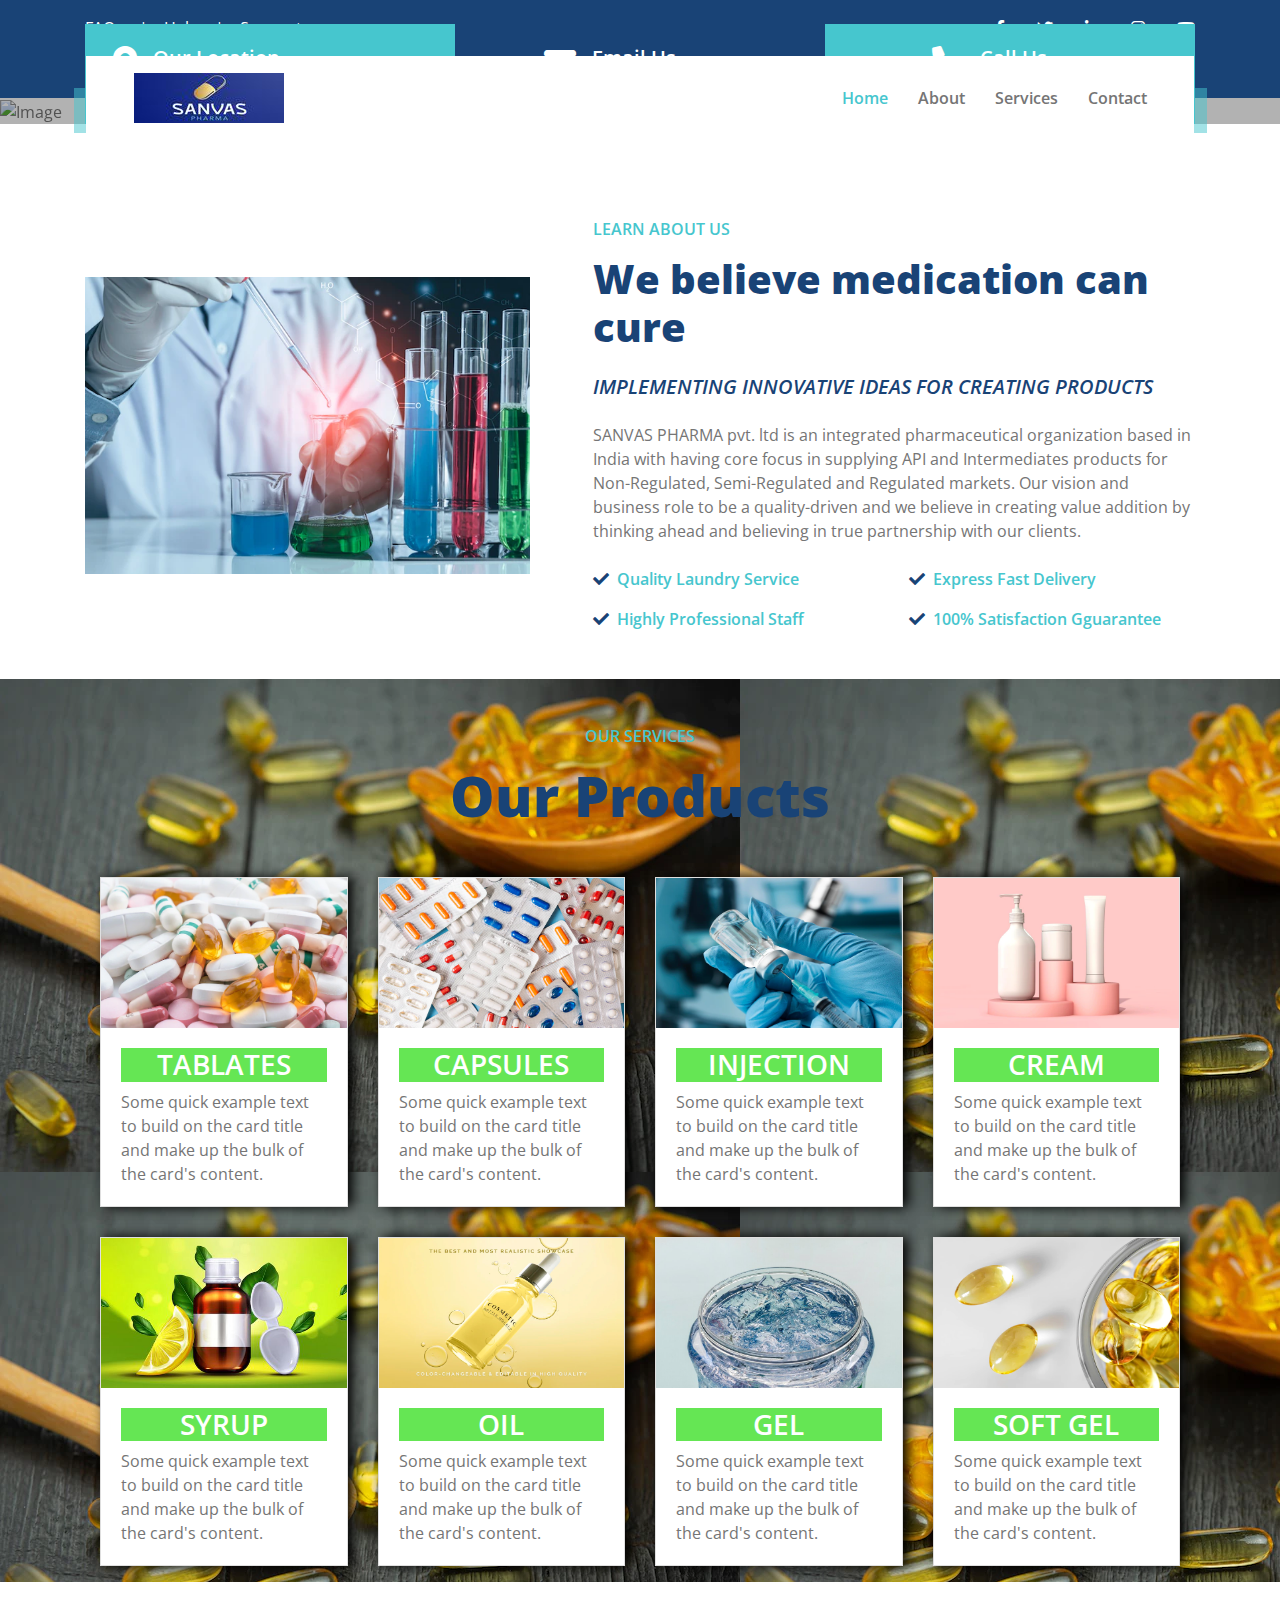
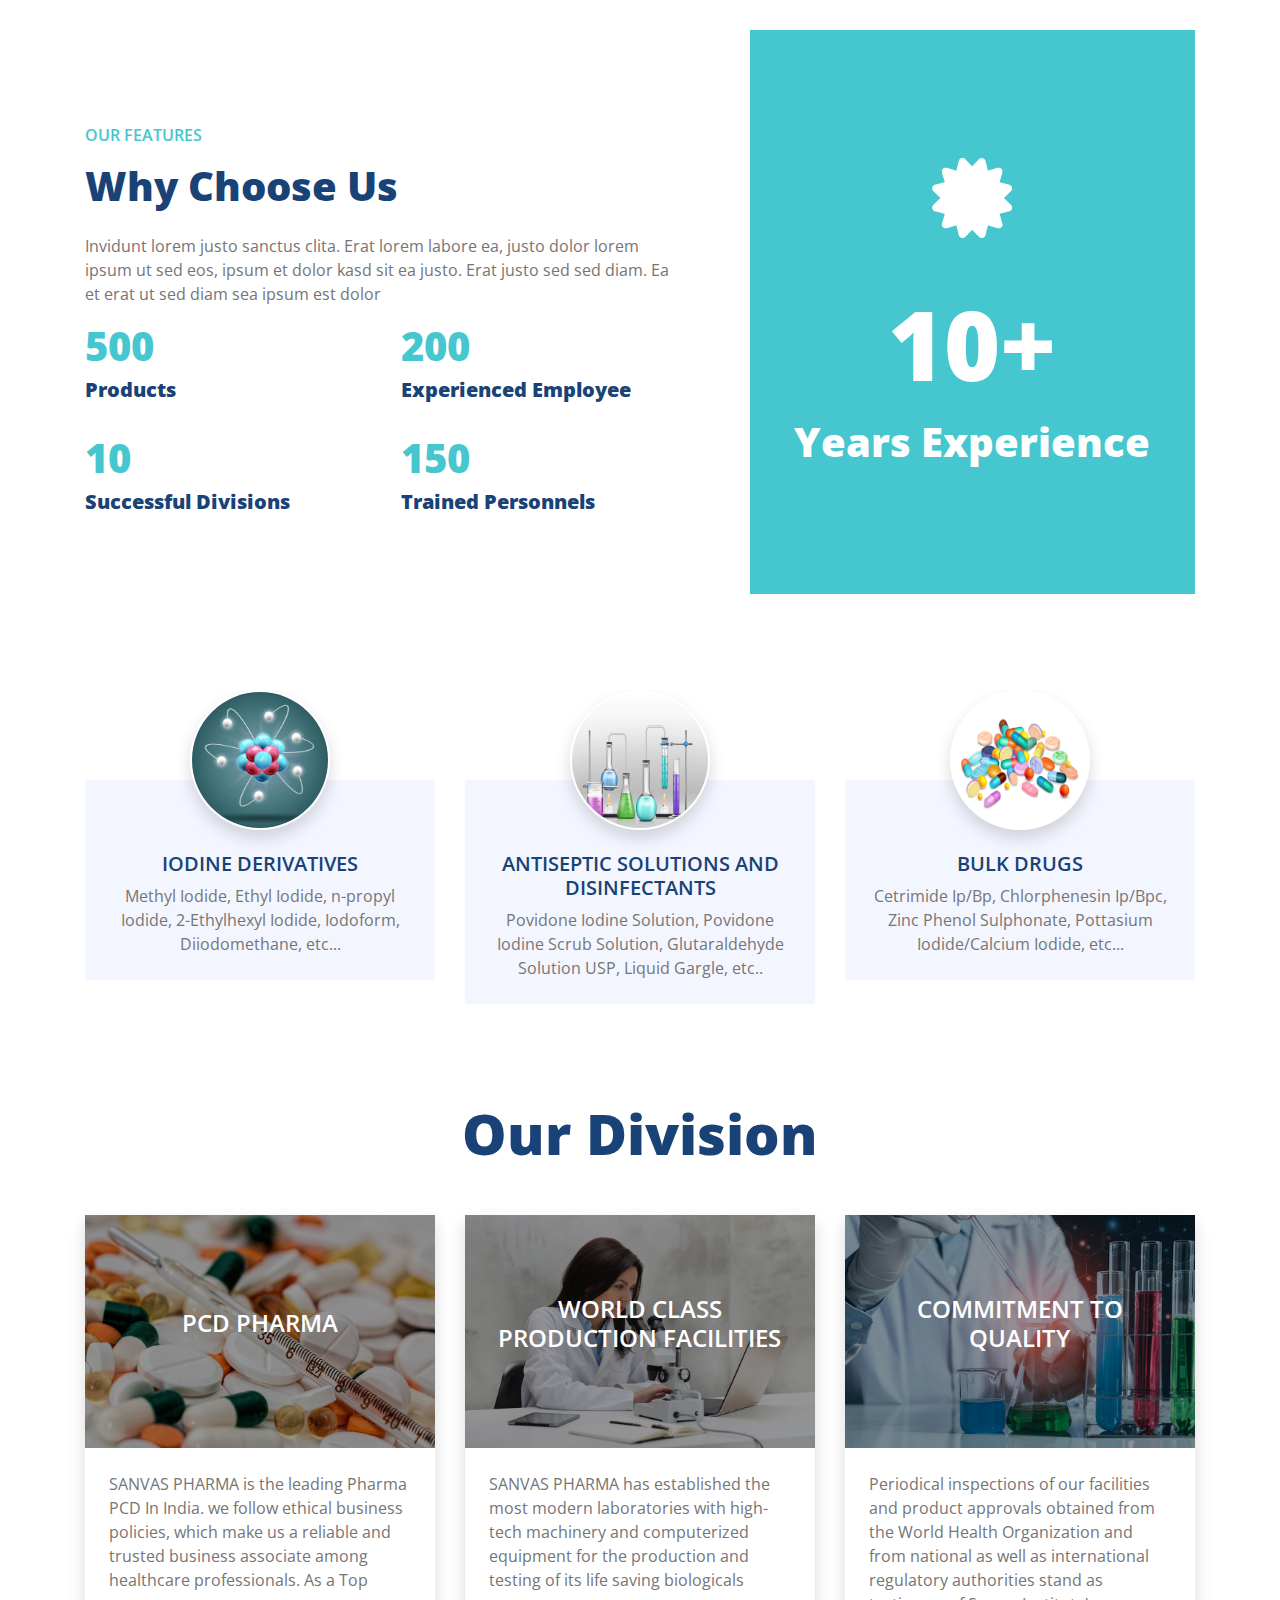
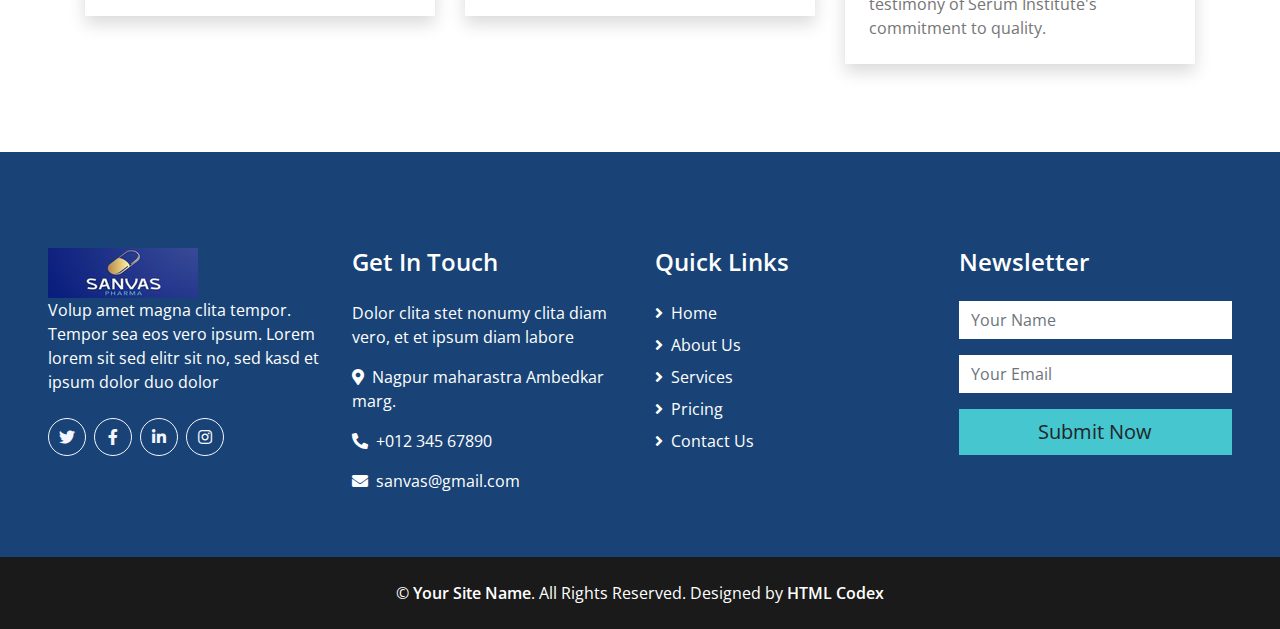
==== index.html @ 067e947b "indian pharma" ====
<!DOCTYPE html>
<html lang="en">

<head>
    <meta charset="utf-8">
    <title>SANVAS-PHARMA - Proud to serve you</title>
    <meta content="width=device-width, initial-scale=1.0" name="viewport">
    <meta content="Free HTML Templates" name="keywords">
    <meta content="Free HTML Templates" name="description">

    <!-- Favicon -->
    <link href="img/favicon.ico" rel="icon">

    <!-- Google Web Fonts -->
    <link rel="preconnect" href="https://fonts.gstatic.com">
    <link href="https://fonts.googleapis.com/css2?family=Open+Sans:wght@400;600;800&display=swap" rel="stylesheet"> 

    <!-- Font Awesome -->
    <link href="https://cdnjs.cloudflare.com/ajax/libs/font-awesome/5.15.0/css/all.min.css" rel="stylesheet">

    <!-- Libraries Stylesheet -->
    <link href="lib/owlcarousel/assets/owl.carousel.min.css" rel="stylesheet">

    <!-- Customized Bootstrap Stylesheet -->
    <link href="css/style.css" rel="stylesheet">
</head>

<body>
    <!-- Topbar Start -->
    <div class="container-fluid bg-primary py-3">
        <div class="container">
            <div class="row">
                <div class="col-md-6 text-center text-lg-left mb-2 mb-lg-0">
                    <div class="d-inline-flex align-items-center">
                        <a class="text-white pr-3" href="">FAQs</a>
                        <span class="text-white">|</span>
                        <a class="text-white px-3" href="">Help</a>
                        <span class="text-white">|</span>
                        <a class="text-white pl-3" href="">Support</a>
                    </div>
                </div>
                <div class="col-md-6 text-center text-lg-right">
                    <div class="d-inline-flex align-items-center">
                        <a class="text-white px-3" href="">
                            <i class="fab fa-facebook-f"></i>
                        </a>
                        <a class="text-white px-3" href="">
                            <i class="fab fa-twitter"></i>
                        </a>
                        <a class="text-white px-3" href="">
                            <i class="fab fa-linkedin-in"></i>
                        </a>
                        <a class="text-white px-3" href="">
                            <i class="fab fa-instagram"></i>
                        </a>
                        <a class="text-white pl-3" href="">
                            <i class="fab fa-youtube"></i>
                        </a>
                    </div>
                </div>
            </div>
        </div>
    </div>
    <!-- Topbar End -->


    <!-- Navbar Start -->
    <div class="container-fluid position-relative nav-bar p-0">
        <div class="container-lg position-relative p-0 px-lg-3" style="z-index: 9;">
            <nav class="navbar navbar-expand-lg bg-white navbar-light py-3 py-lg-0 pl-3 pl-lg-5">
                <a href="" class="navbar-brand">
                    <img  src="img/farma/WhatsApp Image 2022-05-14 at 12.23.12 PM.png" alt="Image">
                </a>
                <button type="button" class="navbar-toggler" data-toggle="collapse" data-target="#navbarCollapse">
                    <span class="navbar-toggler-icon"></span>
                </button>
                <div class="collapse navbar-collapse justify-content-between px-3" id="navbarCollapse">
                    <div class="navbar-nav ml-auto py-0">
                        <a href="index.html" class="nav-item nav-link active">Home</a>
                        <a href="about.html" class="nav-item nav-link">About</a>
                        <a href="service.html" class="nav-item nav-link">Services</a>
                        <!--<a href="pricing.html" class="nav-item nav-link">Pricing</a> --->
                       <!--- <div class="nav-item dropdown">
                            <a href="#" class="nav-link dropdown-toggle" data-toggle="dropdown">Pages</a>
                            <div class="dropdown-menu border-0 rounded-0 m-0">
                                <a href="blog.html" class="dropdown-item">Blog Grid</a>
                                <a href="single.html" class="dropdown-item">Blog Detail</a>
                            </div>
                        </div>-->
                        <a href="contact.html" class="nav-item nav-link">Contact</a>
                    </div>
                </div>
            </nav>
        </div>
    </div>
    <!-- Navbar End -->


    <!-- Carousel Start -->
    <div class="container-fluid p-0">
        <div id="header-carousel" class="carousel slide" data-ride="carousel">
            <div class="carousel-inner">
                <div class="carousel-item active">
                    <img class="w-100" src="img/farma/examining-sample-with-microscope.jpg" alt="Image">
                    <div class="carousel-caption d-flex flex-column align-items-center justify-content-center">
                        <div class="p-3" style="max-width: 900px;">
                            <h7 class="text-white text-uppercase mb-md-3">WEllCOME TO SANVAS PHARMA</h7>
                            <h5 class="display-3 text-white mb-md-4">WEllCOME TO SANVAS PHARMA</h5>
                            <a href="" class="btn btn-primary py-md-3 px-md-5 mt-2">Learn More</a>
                        </div>
                    </div>
                </div>
                <div class="carousel-item">
                    <img class="w-100" src="img/farma/microbiologist-doctor-taking-blood-sample-tube-from-rack-with-machines-analysis-lab-background.jpg" alt="Image">
                    <div class="carousel-caption d-flex flex-column align-items-center justify-content-center">
                        <div class="p-3" style="max-width: 900px;">
                            <h7 class="text-white text-uppercase mb-md-3">Your health matters</h7>
                            <h5 class="display-3 text-white mb-md-4">Highly Professional Staff.</h5>
                            <a href="" class="btn btn-primary py-md-3 px-md-5 mt-2">Learn More</a>
                        </div>
                    </div>
                </div>
                <div class="carousel-item">
                    <img class="w-100" src="img/farma/minimal-medicinal-pills-composition_23-2148892393.webp" alt="Image">
                    <div class="carousel-caption d-flex flex-column align-items-center justify-content-center">
                        <div class="p-3" style="max-width: 900px;">
                            <h4 class="text-white text-uppercase mb-md-3">More than just meds</h4>
                            <h3 class="display-3 text-white mb-md-4">A Moments of Caring Health</h3>
                            <a href="" class="btn btn-primary py-md-3 px-md-5 mt-2">Learn More</a>
                        </div>
                    </div>
                </div>
            </div>
            <a class="carousel-control-prev" href="#header-carousel" data-slide="prev">
                <div class="btn btn-secondary" style="width: 45px; height: 45px;">
                    <span class="carousel-control-prev-icon mb-n2"></span>
                </div>
            </a>
            <a class="carousel-control-next" href="#header-carousel" data-slide="next">
                <div class="btn btn-secondary" style="width: 45px; height: 45px;">
                    <span class="carousel-control-next-icon mb-n2"></span>
                </div>
            </a>
        </div>
    </div>
    <!-- Carousel End -->


    <!-- Contact Info Start -->
    <div class="container-fluid contact-info mt-5 mb-4">
        <div class="container" style="padding: 0 30px;">
            <div class="row">
                <div class="col-md-4 d-flex align-items-center justify-content-center bg-secondary mb-4 mb-lg-0" style="height: 100px;">
                    <div class="d-inline-flex">
                        <i class="fa fa-2x fa-map-marker-alt text-white m-0 mr-3"></i>
                        <div class="d-flex flex-column">
                            <h5 class="text-white font-weight-medium">Our Location</h5>
                            <p class="m-0 text-white">Nagpur Maharastra ambedkar marg</p>
                        </div>
                    </div>
                </div>
                <div class="col-md-4 d-flex align-items-center justify-content-center bg-primary mb-4 mb-lg-0" style="height: 100px;">
                    <div class="d-inline-flex text-left">
                        <i class="fa fa-2x fa-envelope text-white m-0 mr-3"></i>
                        <div class="d-flex flex-column">
                            <h5 class="text-white font-weight-medium">Email Us</h5>
                            <p class="m-0 text-white">sanvas@gmail.com</p>
                        </div>
                    </div>
                </div>
                <div class="col-md-4 d-flex align-items-center justify-content-center bg-secondary mb-4 mb-lg-0" style="height: 100px;">
                    <div class="d-inline-flex text-left">
                        <i class="fa fa-2x fa-phone-alt text-white m-0 mr-3"></i>
                        <div class="d-flex flex-column">
                            <h5 class="text-white font-weight-medium">Call Us</h5>
                            <p class="m-0 text-white">+012 345 6789</p>
                        </div>
                    </div>
                </div>
            </div>
        </div>
    </div>
    <!-- Contact Info End -->


    <!-- About Start -->
    <div class="container-fluid py-5">
        <div class="container pt-0 pt-lg-4">
            <div class="row align-items-center">
                <div class="col-lg-5">
                    <img class="img-fluid" src="img/farma/researcher-with-glass-laboratory-chemical-test-tubes-with-liquid-analytical-medical-pharmaceutical-scientific-research-concept_43284-1995.webp" alt="">
                </div>
                <div class="col-lg-7 mt-5 mt-lg-0 pl-lg-5">
                    <h6 class="text-secondary text-uppercase font-weight-medium mb-3">Learn About Us</h6>
                    <h1 class="mb-4">We believe medication can cure</h1>
                    <h5 class="font-weight-medium font-italic mb-4">IMPLEMENTING INNOVATIVE IDEAS
                        FOR CREATING PRODUCTS</h5>
                    <p class="mb-2">SANVAS PHARMA pvt. ltd is an integrated pharmaceutical organization based in India with having core focus in supplying API and Intermediates products for Non-Regulated, Semi-Regulated and Regulated markets. Our vision and business role to be a quality-driven and we believe in creating value addition by thinking ahead and believing in true partnership with our clients.</p>
                    <div class="row">
                        <div class="col-sm-6 pt-3">
                            <div class="d-flex align-items-center">
                                <i class="fa fa-check text-primary mr-2"></i>
                                <p class="text-secondary font-weight-medium m-0">Quality Laundry Service</p>
                            </div>
                        </div>
                        <div class="col-sm-6 pt-3">
                            <div class="d-flex align-items-center">
                                <i class="fa fa-check text-primary mr-2"></i>
                                <p class="text-secondary font-weight-medium m-0">Express Fast Delivery</p>
                            </div>
                        </div>
                        <div class="col-sm-6 pt-3">
                            <div class="d-flex align-items-center">
                                <i class="fa fa-check text-primary mr-2"></i>
                                <p class="text-secondary font-weight-medium m-0">Highly Professional Staff</p>
                            </div>
                        </div>
                        <div class="col-sm-6 pt-3">
                            <div class="d-flex align-items-center">
                                <i class="fa fa-check text-primary mr-2"></i>
                                <p class="text-secondary font-weight-medium m-0">100% Satisfaction Gguarantee</p>
                            </div>
                        </div>
                    </div>
                </div>
            </div>
        </div>
    </div>
    <!-- About End -->


    <!-- Services Start -->
    <div class="container-fluid pt-5 pb-3" style="background-image:url(img/farma/healthy-fresh-garlic-garlic-capsules_1150-48117.webp) ;">
        <div class="container">
            <h6 class="text-secondary text-uppercase text-center font-weight-medium mb-3">Our Services</h6>
            <h1 class="display-4 text-center mb-5">Our Products</h1>

            <div class="container">
                <div class="row">
                    <div class="col-lg-3 col-md-6 col-12">
                        <div class="mystyle">
                            <div class="card">
                                <img src="img/farma/packings-pills-capsules-medicines_1339-2251.png" class="card-img-top" alt="...">
                                <div class="card-body">
                                    <h3 style="text-align:center; color:white; background-color: rgb(101, 230, 84); width: 100%;">TABLATES</h3>
                                  <p class="card-text">Some quick example text to build on the card title and make up the bulk of the card's content.</p>
                                </div>
                              </div>
                        </div>
                    </div>
                    <div class="col-lg-3 col-md-6 col-12">
                        <div class="mystyle">
                            <div class="card">
                                <img src="img/farma/pills-package_23-2147983066 (1).png" class="card-img-top" alt="...">
                                <div class="card-body">
                                    <h3 style="text-align:center; color:white; background-color: rgb(101, 230, 84); width: 100%;">CAPSULES</h3>
                                  <p class="card-text">Some quick example text to build on the card title and make up the bulk of the card's content.</p>
                                </div>
                              </div>
                        </div>
                    </div>
                    <div class="col-lg-3 col-md-6 col-12">
                        <div class="mystyle">
                            <div class="card">
                                <img src="img/farma/covid-still-life-with-vaccine_23-2149079585.png" class="card-img-top" alt="...">
                                <div class="card-body">
                                    <h3 style="text-align:center; color:white; background-color: rgb(101, 230, 84); width: 100%;">INJECTION</h3>
                                  <p class="card-text">Some quick example text to build on the card title and make up the bulk of the card's content.</p>
                                </div>
                              </div>
                        </div>
                    </div>
                    <div class="col-lg-3 col-md-6 col-12">
                        <div class="mystyle">
                            <div class="card">
                                <img src="img/farma/blank-white-cosmetic-skincare-makeup-containers-3d-render_601748-37030.png" class="card-img-top" alt="...">
                                <div class="card-body">
                                    <h3 style="text-align:center; color:white; background-color: rgb(101, 230, 84); width: 100%;">CREAM</h3>
                                  <p class="card-text">Some quick example text to build on the card title and make up the bulk of the card's content.</p>
                                </div>
                              </div>
                        </div>
                    </div>
                </div>
            </div>


            <!------second container------------------------->
            

            <div class="container" style="margin-top:30px ;">
                <div class="row">
                    <div class="col-lg-3 col-md-6 col-12">
                        <div class="mystyle">
                            <div class="card">
                                <img src="img/farma/cough-syrup-with-lemon-flavour-banner_33099-2321.png" class="card-img-top" alt="...">
                                <div class="card-body">
                                    <h3 style="text-align:center; color:white; background-color: rgb(101, 230, 84); width: 100%;">SYRUP</h3>
                                  <p class="card-text">Some quick example text to build on the card title and make up the bulk of the card's content.</p>
                                </div>
                              </div>
                        </div>
                    </div>
                    <div class="col-lg-3 col-md-6 col-12">
                        <div class="mystyle">
                            <div class="card">
                                <img src="img/farma/cosmetic-bottle-mockup-psd-ready-use_53876-141392.png" class="card-img-top" alt="...">
                                <div class="card-body">
                                    <h3 style="text-align:center; color:white; background-color: rgb(101, 230, 84); width: 100%;">OIL</h3>
                                  <p class="card-text">Some quick example text to build on the card title and make up the bulk of the card's content.</p>
                                </div>
                              </div>
                        </div>
                    </div>
                    <div class="col-lg-3 col-md-6 col-12">
                        <div class="mystyle">
                            <div class="card">
                                <img src="img/farma/close-up-hygienic-hydroalcoholic-gel_23-2148858979.jpg" class="card-img-top" alt="...">
                                <div class="card-body">
                                    <h3 style="text-align:center; color:white; background-color: rgb(101, 230, 84); width: 100%;">GEL</h3>
                                  <p class="card-text">Some quick example text to build on the card title and make up the bulk of the card's content.</p>
                                </div>
                              </div>
                        </div>
                    </div>
                    <div class="col-lg-3 col-md-6 col-12">
                        <div class="mystyle">
                            <div class="card">
                                <img src="img/farma/fish-oil-capsules-glass-bowl_166373-693.png" class="card-img-top" alt="...">
                                <div class="card-body">
                                    <h3 style="text-align:center; color:white; background-color: rgb(101, 230, 84); width: 100%;">SOFT GEL</h3>

                                  <p class="card-text">Some quick example text to build on the card title and make up the bulk of the card's content.</p>
                                </div>
                              </div>
                        </div>
                    </div>
                </div>
            </div>

            <!--------second container end--------------------------------------->

            <!-------------------------------------<div class="row">
                <div class="col-lg-3 col-md-6 pb-1">
                    <div class="d-flex flex-column align-items-center justify-content-center text-center bg-light mb-4 px-4" style="height: 300px;">
                        <div class="d-inline-flex align-items-center justify-content-center bg-white shadow rounded-circle mb-4" style="width: 100px; height: 100px;">
                            <i class="fas fa-3x fa-soap text-secondary"></i>
                        </div>
                        <h4 class="font-weight-bold m-0">Wash & Laundry</h4>
                    </div>
                </div>
                <div class="col-lg-3 col-md-6 pb-1">
                    <div class="d-flex flex-column align-items-center justify-content-center text-center bg-light mb-4 px-4" style="height: 300px;">
                        <div class="d-inline-flex align-items-center justify-content-center bg-white shadow rounded-circle mb-4" style="width: 100px; height: 100px;">
                            <i class="fas fa-3x fa-soap text-secondary"></i>
                        </div>
                        <h4 class="font-weight-bold m-0">Wash & Laundry</h4>
                    </div>
                </div>
                <div class="col-lg-3 col-md-6 pb-1">
                    <div class="d-flex flex-column align-items-center justify-content-center text-center bg-light mb-4 px-4" style="height: 300px;">
                        <div class="d-inline-flex align-items-center justify-content-center bg-white shadow rounded-circle mb-4" style="width: 100px; height: 100px;">
                            <i class="fa fa-3x fa-burn text-secondary"></i>
                        </div>
                        <h4 class="font-weight-bold m-0">Curtain Laundry</h4>
                    </div>
                </div>
                <div class="col-lg-3 col-md-6 pb-1">
                    <div class="d-flex flex-column align-items-center justify-content-center text-center bg-light mb-4 px-4" style="height: 300px;">
                        <div class="d-inline-flex align-items-center justify-content-center bg-white shadow rounded-circle mb-4" style="width: 100px; height: 100px;">
                            <i class="fa fa-3x fa-tshirt text-secondary"></i>
                        </div>
                        <h4 class="font-weight-bold m-0">Suits Cleaning</h4>
                    </div>
                </div>
            </div>---------------------------------------------------------------------------->
        </div>
    </div>
    <!-- Services End -->


    <!-- Features Start -->
    <div class="container-fluid py-5">
        <div class="container">
            <div class="row">
                <div class="col-lg-7 m-0 my-lg-5 pt-0 pt-lg-5 pr-lg-5">
                    <h6 class="text-secondary text-uppercase font-weight-medium mb-3">Our Features</h6>
                    <h1 class="mb-4">Why Choose Us</h1>
                    <p>Invidunt lorem justo sanctus clita. Erat lorem labore ea, justo dolor lorem ipsum ut sed eos, ipsum et dolor kasd sit ea justo. Erat justo sed sed diam. Ea et erat ut sed diam sea ipsum est dolor</p>
                    <div class="row">
                        <div class="col-sm-6 mb-4">
                            <h1 class="text-secondary" data-toggle="counter-up">500</h1>
                            <h5 class="font-weight-bold">Products</h5>
                        </div>
                        <div class="col-sm-6 mb-4">
                            <h1 class="text-secondary" data-toggle="counter-up">200</h1>
                            <h5 class="font-weight-bold">Experienced Employee</h5>
                        </div>
                        <div class="col-sm-6 mb-4">
                            <h1 class="text-secondary" data-toggle="counter-up">10</h1>
                            <h5 class="font-weight-bold">Successful Divisions</h5>
                        </div>
                        <div class="col-sm-6 mb-4">
                            <h1 class="text-secondary" data-toggle="counter-up">150</h1>
                            <h5 class="font-weight-bold">Trained Personnels</h5>
                        </div>
                    </div>
                </div>
                <div class="col-lg-5">
                    <div class="d-flex flex-column align-items-center justify-content-center bg-secondary h-100 py-5 px-3">
                        <i class="fa fa-5x fa-certificate text-white mb-5"></i>
                        <h1 class="display-1 text-white mb-3">10+</h1>
                        <h1 class="text-white m-0">Years Experience</h1>
                    </div>
                </div>
            </div>
        </div>
    </div>
    <!-- Features End -->


    <!-- Working Process Start --
    <div class="container-fluid pt-5">
        <div class="container">
            <h6 class="text-secondary text-uppercase text-center font-weight-medium mb-3">Working Process</h6>
            <h1 class="display-4 text-center mb-5">How We Work</h1>
            <div class="row">
                <div class="col-lg-3 col-md-6">
                    <div class="d-flex flex-column align-items-center justify-content-center text-center mb-5">
                        <div class="d-inline-flex align-items-center justify-content-center bg-white border border-light shadow rounded-circle mb-4" style="width: 150px; height: 150px; border-width: 15px !important;">
                            <h2 class="display-2 text-secondary m-0">1</h2>
                        </div>
                        <h3 class="font-weight-bold m-0 mt-2">Order Place</h3>
                    </div>
                </div>
                <div class="col-lg-3 col-md-6">
                    <div class="d-flex flex-column align-items-center justify-content-center text-center mb-5">
                        <div class="d-inline-flex align-items-center justify-content-center bg-white border border-light shadow rounded-circle mb-4" style="width: 150px; height: 150px; border-width: 15px !important;">
                            <h2 class="display-2 text-secondary m-0">2</h2>
                        </div>
                        <h3 class="font-weight-bold m-0 mt-2">Free Pick Up</h3>
                    </div>
                </div>
                <div class="col-lg-3 col-md-6">
                    <div class="d-flex flex-column align-items-center justify-content-center text-center mb-5">
                        <div class="d-inline-flex align-items-center justify-content-center bg-white border border-light shadow rounded-circle mb-4" style="width: 150px; height: 150px; border-width: 15px !important;">
                            <h2 class="display-2 text-secondary m-0">3</h2>
                        </div>
                        <h3 class="font-weight-bold m-0 mt-2">Dry Cleaning</h3>
                    </div>
                </div>
                <div class="col-lg-3 col-md-6">
                    <div class="d-flex flex-column align-items-center justify-content-center text-center mb-5">
                        <div class="d-inline-flex align-items-center justify-content-center bg-white border border-light shadow rounded-circle mb-4" style="width: 150px; height: 150px; border-width: 15px !important;">
                            <h2 class="display-2 text-secondary m-0">4</h2>
                        </div>
                        <h3 class="font-weight-bold m-0 mt-2">Free Delivery</h3>
                    </div>
                </div>
            </div>
        </div>
    </div>---->
    <!-- Working Process End -->


    <!-- Pricing Plan Start --
    <div class="container-fluid pt-5 pb-3">
        <div class="container">
            <h6 class="text-secondary text-uppercase text-center font-weight-medium mb-3">Our Pricing Plan</h6>
            <h1 class="display-4 text-center mb-5">The Best Price</h1>
            <div class="row">
                <div class="col-lg-4 mb-4">
                    <div class="bg-light text-center mb-2 pt-4">
                        <div class="d-inline-flex flex-column align-items-center justify-content-center bg-secondary rounded-circle shadow mt-2 mb-4" style="width: 200px; height: 200px; border: 15px solid #ffffff;">
                            <h3 class="text-white">Basic</h3>
                            <h1 class="display-4 text-white mb-0">
                                <small class="align-top" style="font-size: 22px; line-height: 45px;">$</small>49<small class="align-bottom" style="font-size: 16px; line-height: 40px;">/ Mo</small>
                            </h1>
                        </div>
                        <div class="d-flex flex-column align-items-center py-3">
                            <p>HTML5 & CSS3</p>
                            <p>Bootstrap 4</p>
                            <p>Responsive Layout</p>
                            <p>Compatible With All Browsers</p>
                        </div>
                        <a href="" class="btn btn-secondary py-2 px-4">Signup Now</a>
                    </div>
                </div>
                <div class="col-lg-4 mb-4">
                    <div class="bg-light text-center mb-2 pt-4">
                        <div class="d-inline-flex flex-column align-items-center justify-content-center bg-primary rounded-circle shadow mt-2 mb-4" style="width: 200px; height: 200px; border: 15px solid #ffffff;">
                            <h3 class="text-white">Standard</h3>
                            <h1 class="display-4 text-white mb-0">
                                <small class="align-top" style="font-size: 22px; line-height: 45px;">$</small>99<small class="align-bottom" style="font-size: 16px; line-height: 40px;">/ Mo</small>
                            </h1>
                        </div>
                        <div class="d-flex flex-column align-items-center py-3">
                            <p>HTML5 & CSS3</p>
                            <p>Bootstrap 4</p>
                            <p>Responsive Layout</p>
                            <p>Compatible With All Browsers</p>
                        </div>
                        <a href="" class="btn btn-primary py-2 px-4">Signup Now</a>
                    </div>
                </div>
                <div class="col-lg-4 mb-4">
                    <div class="bg-light text-center mb-2 pt-4">
                        <div class="d-inline-flex flex-column align-items-center justify-content-center bg-secondary rounded-circle shadow mt-2 mb-4" style="width: 200px; height: 200px; border: 15px solid #ffffff;">
                            <h3 class="text-white">Premium</h3>
                            <h1 class="display-4 text-white mb-0">
                                <small class="align-top" style="font-size: 22px; line-height: 45px;">$</small>149<small class="align-bottom" style="font-size: 16px; line-height: 40px;">/ Mo</small>
                            </h1>
                        </div>
                        <div class="d-flex flex-column align-items-center py-3">
                            <p>HTML5 & CSS3</p>
                            <p>Bootstrap 4</p>
                            <p>Responsive Layout</p>
                            <p>Compatible With All Browsers</p>
                        </div>
                        <a href="" class="btn btn-secondary py-2 px-4">Signup Now</a>
                    </div>
                </div>
            </div>
        </div>
    </div>
    <!-- Pricing Plan End -->


    <!-- Testimonial Start -->
    <div class="container-fluid py-5">
        <div class="container">
           <!-----------<h6 class="text-secondary text-uppercase text-center font-weight-medium mb-3">Testimonial</h6>  --->
            <!--<h1 class="display-4 text-center mb-5">Our Clients Say</h1> --->
            <div class="owl-carousel testimonial-carousel">
            <!----<div class="testimonial-item">
                    <img class="position-relative rounded-circle bg-white shadow mx-auto" src="img/testimonial-1.jpg" style="width: 100px; height: 100px; padding: 12px; margin-bottom: -50px; z-index: 1;" alt="">
                    <div class="bg-light text-center p-4 pt-0">
                        <h5 class="font-weight-medium mt-5">Client Name</h5>
                        <p class="text-muted font-italic">Profession</p>
                        <p class="m-0">Sed ea amet kasd elitr stet, stet rebum et ipsum est duo elitr eirmod clita lorem. Dolor ipsum clita</p>
                    </div>
                </div> ---->
                <div class="testimonial-item">
                   <img class="position-relative rounded-circle bg-white shadow mx-auto" src="img/farma/science-atom-chain-white-blue-red-colors-with-shadow-3d_1284-49827.png"  style="width: 140px; height: 140px; padding: 2px; margin-bottom: -50px; z-index: 1;" alt="">  
                   
                   <div class="bg-light text-center p-4 pt-0">
                        <h5 class="font-weight-medium mt-5">IODINE DERIVATIVES</h5>
                        
                        <p class="m-0">Methyl Iodide, Ethyl Iodide, n-propyl Iodide, 2-Ethylhexyl Iodide, Iodoform, Diiodomethane, etc...</p>
                    </div>
                </div>
                <div class="testimonial-item">
                    <img class="position-relative rounded-circle bg-white shadow mx-auto" src="img/farma/lab-graduated-glassware-filled-with-different-color-reagents-lab-flasks-connected-with-test-tubes_1441-3133.png"  style="width: 140px; height: 140px; padding: 2px; margin-bottom: -50px; z-index: 1;" alt="">  
                    <div class="bg-light text-center p-4 pt-0">
                        <h5 class="font-weight-medium mt-5">ANTISEPTIC SOLUTIONS AND DISINFECTANTS</h5>
                        
                        <p class="m-0">Povidone Iodine Solution, Povidone Iodine Scrub Solution, Glutaraldehyde Solution USP, Liquid Gargle, etc..</p>
                    </div>
                </div>
                <div class="testimonial-item">
                    <img class="position-relative rounded-circle bg-white shadow mx-auto" src="img/farma/pills-medical-realistic-composition_98292-1233.png"  style="width: 140px; height: 140px; padding: 2px; margin-bottom: -50px; z-index: 1;" alt="">  
                    <div class="bg-light text-center p-4 pt-0">
                        <h5 class="font-weight-medium mt-5">BULK DRUGS</h5>
                       
                        <p class="m-0">Cetrimide Ip/Bp, Chlorphenesin Ip/Bpc, Zinc Phenol Sulphonate, Pottasium Iodide/Calcium Iodide, etc...</p>
                    </div>
                </div>
            </div>
        </div>
    </div>
    <!-- Testimonial End -->


    <!-- Blog Start -->
    <div class="container-fluid mt-5 pb-2">
        <div class="container">
            
            <h1 class="display-4 text-center mb-5">Our Division</h1>
            <div class="row">
                <div class="col-lg-4 mb-2">
                    <div class="shadow mb-4">
                        <div class="position-relative">
                            <img class="img-fluid w-100" src="img/farma/thermometer-gd7fd3d476_1920.jpg" alt="">
                            <a href="" class="position-absolute w-100 h-100 d-flex flex-column align-items-center justify-content-center   text-decoration-none p-4" style="top: 0; left: 0; background: rgba(0, 0, 0, .4);">
                                <h4 class="text-center text-white font-weight-medium mb-3">PCD PHARMA</h4>
                             
                            </a>
                        </div>
                        <p class="m-0 p-4"> SANVAS PHARMA is the leading Pharma PCD In India.  we follow ethical business policies, which make us a reliable and trusted business associate among healthcare professionals. As a Top</p>
                    </div>
                </div>
                <div class="col-lg-4 mb-2">
                    <div class="shadow mb-4">
                        <div class="position-relative">
                            <img class="img-fluid w-100" src="img/farma/woman-working-lab-with-microscope_144627-41603.png" alt="">
                            <a href="" class="position-absolute w-100 h-100 d-flex flex-column align-items-center justify-content-center   text-decoration-none p-4" style="top: 0; left: 0; background: rgba(0, 0, 0, .4);">
                                <h4 class="text-center text-white font-weight-medium mb-3">
                                    WORLD CLASS PRODUCTION FACILITIES</h4>
                               
                            </a>
                        </div>
                        <p class="m-0 p-4">SANVAS PHARMA has established the most modern laboratories with high-tech machinery and computerized equipment for the production and testing of its life saving biologicals</p>
                    </div>
                </div>
                <div class="col-lg-4 mb-2">
                    <div class="shadow mb-4">
                        <div class="position-relative">
                            <img class="img-fluid w-100" src="img/farma/researcher-with-glass-laboratory-chemical-test-tubes-with-liquid-analytical-medical-pharmaceutical-scientific-research-concept_43284-1995.png" alt="">
                            <a href="" class="position-absolute w-100 h-100 d-flex flex-column align-items-center justify-content-center   text-decoration-none p-4" style="top: 0; left: 0; background: rgba(0, 0, 0, .4);">
                                <h4 class="text-center text-white font-weight-medium mb-3">COMMITMENT TO QUALITY</h4>
                                
                            </a>
                        </div>
                        <p class="m-0 p-4">Periodical inspections of our facilities and product approvals obtained from the World Health Organization and from national as well as international regulatory authorities stand as testimony of Serum Institute's commitment to quality.</p>
                    </div>
                </div>
            </div>
        </div>
    </div>
    <!-- Blog End -->


    <!-- Footer Start -->
    <div class="container-fluid bg-primary text-white mt-5 pt-5 px-sm-3 px-md-5">
        <div class="row pt-5">
            <div class="col-lg-3 col-md-6 mb-5">
                <a href="">  <img  src="img/farma/WhatsApp Image 2022-05-14 at 12.23.12 PM.png" alt="Image"></a>
                <p>Volup amet magna clita tempor. Tempor sea eos vero ipsum. Lorem lorem sit sed elitr sit no, sed kasd et ipsum dolor duo dolor</p>
                <div class="d-flex justify-content-start mt-4">
                    <a class="btn btn-outline-light rounded-circle text-center mr-2 px-0" style="width: 38px; height: 38px;" href="#"><i class="fab fa-twitter"></i></a>
                    <a class="btn btn-outline-light rounded-circle text-center mr-2 px-0" style="width: 38px; height: 38px;" href="#"><i class="fab fa-facebook-f"></i></a>
                    <a class="btn btn-outline-light rounded-circle text-center mr-2 px-0" style="width: 38px; height: 38px;" href="#"><i class="fab fa-linkedin-in"></i></a>
                    <a class="btn btn-outline-light rounded-circle text-center mr-2 px-0" style="width: 38px; height: 38px;" href="#"><i class="fab fa-instagram"></i></a>
                </div>
            </div>
            <div class="col-lg-3 col-md-6 mb-5">
                <h4 class="text-white mb-4">Get In Touch</h4>
                <p>Dolor clita stet nonumy clita diam vero, et et ipsum diam labore</p>
                <p><i class="fa fa-map-marker-alt mr-2"></i>Nagpur maharastra Ambedkar marg.</p>
                <p><i class="fa fa-phone-alt mr-2"></i>+012 345 67890</p>
                <p><i class="fa fa-envelope mr-2"></i>sanvas@gmail.com</p>
            </div>
            <div class="col-lg-3 col-md-6 mb-5">
                <h4 class="text-white mb-4">Quick Links</h4>
                <div class="d-flex flex-column justify-content-start">
                    <a class="text-white mb-2" href="#"><i class="fa fa-angle-right mr-2"></i>Home</a>
                    <a class="text-white mb-2" href="#"><i class="fa fa-angle-right mr-2"></i>About Us</a>
                    <a class="text-white mb-2" href="#"><i class="fa fa-angle-right mr-2"></i>Services</a>
                    <a class="text-white mb-2" href="#"><i class="fa fa-angle-right mr-2"></i>Pricing</a>
                    <a class="text-white" href="#"><i class="fa fa-angle-right mr-2"></i>Contact Us</a>
                </div>
            </div>
            <div class="col-lg-3 col-md-6 mb-5">
                <h4 class="text-white mb-4">Newsletter</h4>
                <form action="">
                    <div class="form-group">
                        <input type="text" class="form-control border-0" placeholder="Your Name" required="required" />
                    </div>
                    <div class="form-group">
                        <input type="email" class="form-control border-0" placeholder="Your Email" required="required" />
                    </div>
                    <div>
                        <button class="btn btn-lg btn-secondary btn-block border-0" type="submit">Submit Now</button>
                    </div>
                </form>
            </div>
        </div>
    </div>
    <div class="container-fluid bg-dark text-white py-4 px-sm-3 px-md-5">
        <p class="m-0 text-center text-white">
            &copy; <a class="text-white font-weight-medium" href="#">Your Site Name</a>. All Rights Reserved. Designed by
            <a class="text-white font-weight-medium" href="https://htmlcodex.com">HTML Codex</a>
        </p>
    </div>
    <!-- Footer End -->


    <!-- Back to Top -->
    <a href="#" class="btn btn-lg btn-primary back-to-top"><i class="fa fa-angle-double-up"></i></a>


    <!-- JavaScript Libraries -->
    <script src="https://code.jquery.com/jquery-3.4.1.min.js"></script>
    <script src="https://stackpath.bootstrapcdn.com/bootstrap/4.4.1/js/bootstrap.bundle.min.js"></script>
    <script src="lib/easing/easing.min.js"></script>
    <script src="lib/waypoints/waypoints.min.js"></script>
    <script src="lib/counterup/counterup.min.js"></script>
    <script src="lib/owlcarousel/owl.carousel.min.js"></script>

    <!-- Contact Javascript File -->
    <script src="mail/jqBootstrapValidation.min.js"></script>
    <script src="mail/contact.js"></script>

    <!-- Template Javascript -->
    <script src="js/main.js"></script>
</body>

</html>
---- css/style.css ----
/******* Bootstrap Theming ********/
/*!
 * Bootstrap v4.5.3 (https://getbootstrap.com/)
 * Copyright 2011-2020 The Bootstrap Authors
 * Copyright 2011-2020 Twitter, Inc.
 * Licensed under MIT (https://github.com/twbs/bootstrap/blob/main/LICENSE)
 */
:root {
  --blue: #007bff;
  --indigo: #6610f2;
  --purple: #6f42c1;
  --pink: #e83e8c;
  --red: #dc3545;
  --orange: #fd7e14;
  --yellow: #ffc107;
  --green: #28a745;
  --teal: #20c997;
  --cyan: #17a2b8;
  --white: #fff;
  --gray: #6c757d;
  --gray-dark: #343a40;
  --primary: #194376;
  --secondary: #46C6CE;
  --success: #28a745;
  --info: #17a2b8;
  --warning: #ffc107;
  --danger: #dc3545;
  --light: #F3F6FF;
  --dark: #1A1A1A;
  --breakpoint-xs: 0;
  --breakpoint-sm: 576px;
  --breakpoint-md: 768px;
  --breakpoint-lg: 992px;
  --breakpoint-xl: 1200px;
  --font-family-sans-serif: "Open Sans", sans-serif;
  --font-family-monospace: SFMono-Regular, Menlo, Monaco, Consolas, "Liberation Mono", "Courier New", monospace;
}

*,
*::before,
*::after {
  box-sizing: border-box;
}
/*---------------------------------------------*/
.mystyle{
  padding: 0px;
  width: 100%;
 
}
.card{
  box-shadow: 5px 0px 12px black;
}

.card-img-top{
  height: 150px;
}


@media (max-width: 991.98px) { 

  .card{
   margin-bottom: 26px;
  }

 }
/*---------------------------------------------*/
html {
  font-family: sans-serif;
  line-height: 1.15;
  -webkit-text-size-adjust: 100%;
  -webkit-tap-highlight-color: rgba(0, 0, 0, 0);
}





article, aside, figcaption, figure, footer, header, hgroup, main, nav, section {
  display: block;
}

body {
  margin: 0;
  font-family: "Open Sans", sans-serif;
  font-size: 1rem;
  font-weight: 400;
  line-height: 1.5;
  color: #757575;
  text-align: left;
  background-color: #fff;
}

[tabindex="-1"]:focus:not(:focus-visible) {
  outline: 0 !important;
}

hr {
  box-sizing: content-box;
  height: 0;
  overflow: visible;
}

h1, h2, h3, h4, h5, h6 {
  margin-top: 0;
  margin-bottom: 0.5rem;
}

p {
  margin-top: 0;
  margin-bottom: 1rem;
}

abbr[title],
abbr[data-original-title] {
  text-decoration: underline;
  text-decoration: underline dotted;
  cursor: help;
  border-bottom: 0;
  text-decoration-skip-ink: none;
}

address {
  margin-bottom: 1rem;
  font-style: normal;
  line-height: inherit;
}

ol,
ul,
dl {
  margin-top: 0;
  margin-bottom: 1rem;
}

ol ol,
ul ul,
ol ul,
ul ol {
  margin-bottom: 0;
}

dt {
  font-weight: 700;
}

dd {
  margin-bottom: .5rem;
  margin-left: 0;
}

blockquote {
  margin: 0 0 1rem;
}

b,
strong {
  font-weight: bolder;
}

small {
  font-size: 80%;
}

sub,
sup {
  position: relative;
  font-size: 75%;
  line-height: 0;
  vertical-align: baseline;
}

sub {
  bottom: -.25em;
}

sup {
  top: -.5em;
}

a {
  color: #194376;
  text-decoration: none;
  background-color: transparent;
}

a:hover {
  color: #0c1f37;
  text-decoration: underline;
}

a:not([href]):not([class]) {
  color: inherit;
  text-decoration: none;
}

a:not([href]):not([class]):hover {
  color: inherit;
  text-decoration: none;
}

pre,
code,
kbd,
samp {
  font-family: SFMono-Regular, Menlo, Monaco, Consolas, "Liberation Mono", "Courier New", monospace;
  font-size: 1em;
}

pre {
  margin-top: 0;
  margin-bottom: 1rem;
  overflow: auto;
  -ms-overflow-style: scrollbar;
}

figure {
  margin: 0 0 1rem;
}

img {
  vertical-align: middle;
  border-style: none;
}

svg {
  overflow: hidden;
  vertical-align: middle;
}

table {
  border-collapse: collapse;
}

caption {
  padding-top: 0.75rem;
  padding-bottom: 0.75rem;
  color: #6c757d;
  text-align: left;
  caption-side: bottom;
}

th {
  text-align: inherit;
  text-align: -webkit-match-parent;
}

label {
  display: inline-block;
  margin-bottom: 0.5rem;
}

button {
  border-radius: 0;
}

button:focus {
  outline: 1px dotted;
  outline: 5px auto -webkit-focus-ring-color;
}

input,
button,
select,
optgroup,
textarea {
  margin: 0;
  font-family: inherit;
  font-size: inherit;
  line-height: inherit;
}

button,
input {
  overflow: visible;
}

button,
select {
  text-transform: none;
}

[role="button"] {
  cursor: pointer;
}

select {
  word-wrap: normal;
}

button,
[type="button"],
[type="reset"],
[type="submit"] {
  -webkit-appearance: button;
}

button:not(:disabled),
[type="button"]:not(:disabled),
[type="reset"]:not(:disabled),
[type="submit"]:not(:disabled) {
  cursor: pointer;
}

button::-moz-focus-inner,
[type="button"]::-moz-focus-inner,
[type="reset"]::-moz-focus-inner,
[type="submit"]::-moz-focus-inner {
  padding: 0;
  border-style: none;
}

input[type="radio"],
input[type="checkbox"] {
  box-sizing: border-box;
  padding: 0;
}

textarea {
  overflow: auto;
  resize: vertical;
}

fieldset {
  min-width: 0;
  padding: 0;
  margin: 0;
  border: 0;
}

legend {
  display: block;
  width: 100%;
  max-width: 100%;
  padding: 0;
  margin-bottom: .5rem;
  font-size: 1.5rem;
  line-height: inherit;
  color: inherit;
  white-space: normal;
}

@media (max-width: 1200px) {
  legend {
    font-size: calc(1.275rem + 0.3vw) ;
  }
}

progress {
  vertical-align: baseline;
}

[type="number"]::-webkit-inner-spin-button,
[type="number"]::-webkit-outer-spin-button {
  height: auto;
}

[type="search"] {
  outline-offset: -2px;
  -webkit-appearance: none;
}

[type="search"]::-webkit-search-decoration {
  -webkit-appearance: none;
}

::-webkit-file-upload-button {
  font: inherit;
  -webkit-appearance: button;
}

output {
  display: inline-block;
}

summary {
  display: list-item;
  cursor: pointer;
}

template {
  display: none;
}

[hidden] {
  display: none !important;
}

h1, h2, h3, h4, h5, h6,
.h1, .h2, .h3, .h4, .h5, .h6 {
  margin-bottom: 0.5rem;
  font-weight: 500;
  line-height: 1.2;
  color: #194376;
}

h1, .h1 {
  font-size: 2.5rem;
}

@media (max-width: 1200px) {
  h1, .h1 {
    font-size: calc(1.375rem + 1.5vw) ;
  }
}

h2, .h2 {
  font-size: 2rem;
}

@media (max-width: 1200px) {
  h2, .h2 {
    font-size: calc(1.325rem + 0.9vw) ;
  }
}

h3, .h3 {
  font-size: 1.75rem;
}

@media (max-width: 1200px) {
  h3, .h3 {
    font-size: calc(1.3rem + 0.6vw) ;
  }
}

h4, .h4 {
  font-size: 1.5rem;
}

@media (max-width: 1200px) {
  h4, .h4 {
    font-size: calc(1.275rem + 0.3vw) ;
  }
}

h5, .h5 {
  font-size: 1.25rem;
}

h6, .h6 {
  font-size: 1rem;
}

.lead {
  font-size: 1.25rem;
  font-weight: 300;
}

.display-1 {
  font-size: 6rem;
  font-weight: 300;
  line-height: 1.2;
}

@media (max-width: 1200px) {
  .display-1 {
    font-size: calc(1.725rem + 5.7vw) ;
  }
}

.display-2 {
  font-size: 5.5rem;
  font-weight: 300;
  line-height: 1.2;
}

@media (max-width: 1200px) {
  .display-2 {
    font-size: calc(1.675rem + 5.1vw) ;
  }
}

.display-3 {
  font-size: 4.5rem;
  font-weight: 300;
  line-height: 1.2;
}

@media (max-width: 1200px) {
  .display-3 {
    font-size: calc(1.575rem + 3.9vw) ;
  }
}

.display-4 {
  font-size: 3.5rem;
  font-weight: 300;
  line-height: 1.2;
}

@media (max-width: 1200px) {
  .display-4 {
    font-size: calc(1.475rem + 2.7vw) ;
  }
}

hr {
  margin-top: 1rem;
  margin-bottom: 1rem;
  border: 0;
  border-top: 1px solid rgba(0, 0, 0, 0.1);
}

small,
.small {
  font-size: 80%;
  font-weight: 400;
}

mark,
.mark {
  padding: 0.2em;
  background-color: #fcf8e3;
}

.list-unstyled {
  padding-left: 0;
  list-style: none;
}

.list-inline {
  padding-left: 0;
  list-style: none;
}

.list-inline-item {
  display: inline-block;
}

.list-inline-item:not(:last-child) {
  margin-right: 0.5rem;
}

.initialism {
  font-size: 90%;
  text-transform: uppercase;
}

.blockquote {
  margin-bottom: 1rem;
  font-size: 1.25rem;
}

.blockquote-footer {
  display: block;
  font-size: 80%;
  color: #6c757d;
}

.blockquote-footer::before {
  content: "\2014\00A0";
}

.img-fluid {
  max-width: 100%;
  height: auto;
}

.img-thumbnail {
  padding: 0.25rem;
  background-color: #fff;
  border: 1px solid #dee2e6;
  max-width: 100%;
  height: auto;
}

.figure {
  display: inline-block;
}

.figure-img {
  margin-bottom: 0.5rem;
  line-height: 1;
}

.figure-caption {
  font-size: 90%;
  color: #6c757d;
}

code {
  font-size: 87.5%;
  color: #e83e8c;
  word-wrap: break-word;
}

a > code {
  color: inherit;
}

kbd {
  padding: 0.2rem 0.4rem;
  font-size: 87.5%;
  color: #fff;
  background-color: #212529;
}

kbd kbd {
  padding: 0;
  font-size: 100%;
  font-weight: 700;
}

pre {
  display: block;
  font-size: 87.5%;
  color: #212529;
}

pre code {
  font-size: inherit;
  color: inherit;
  word-break: normal;
}

.pre-scrollable {
  max-height: 340px;
  overflow-y: scroll;
}

.container,
.container-fluid,
.container-sm,
.container-md,
.container-lg,
.container-xl {
  width: 100%;
  padding-right: 15px;
  padding-left: 15px;
  margin-right: auto;
  margin-left: auto;
}

@media (min-width: 576px) {
  .container, .container-sm {
    max-width: 540px;
  }
}

@media (min-width: 768px) {
  .container, .container-sm, .container-md {
    max-width: 720px;
  }
}

@media (min-width: 992px) {
  .container, .container-sm, .container-md, .container-lg {
    max-width: 960px;
  }
}

@media (min-width: 1200px) {
  .container, .container-sm, .container-md, .container-lg, .container-xl {
    max-width: 1140px;
  }
}

.row {
  display: flex;
  flex-wrap: wrap;
  margin-right: -15px;
  margin-left: -15px;
}

.no-gutters {
  margin-right: 0;
  margin-left: 0;
}

.no-gutters > .col,
.no-gutters > [class*="col-"] {
  padding-right: 0;
  padding-left: 0;
}

.col-1, .col-2, .col-3, .col-4, .col-5, .col-6, .col-7, .col-8, .col-9, .col-10, .col-11, .col-12, .col,
.col-auto, .col-sm-1, .col-sm-2, .col-sm-3, .col-sm-4, .col-sm-5, .col-sm-6, .col-sm-7, .col-sm-8, .col-sm-9, .col-sm-10, .col-sm-11, .col-sm-12, .col-sm,
.col-sm-auto, .col-md-1, .col-md-2, .col-md-3, .col-md-4, .col-md-5, .col-md-6, .col-md-7, .col-md-8, .col-md-9, .col-md-10, .col-md-11, .col-md-12, .col-md,
.col-md-auto, .col-lg-1, .col-lg-2, .col-lg-3, .col-lg-4, .col-lg-5, .col-lg-6, .col-lg-7, .col-lg-8, .col-lg-9, .col-lg-10, .col-lg-11, .col-lg-12, .col-lg,
.col-lg-auto, .col-xl-1, .col-xl-2, .col-xl-3, .col-xl-4, .col-xl-5, .col-xl-6, .col-xl-7, .col-xl-8, .col-xl-9, .col-xl-10, .col-xl-11, .col-xl-12, .col-xl,
.col-xl-auto {
  position: relative;
  width: 100%;
  padding-right: 15px;
  padding-left: 15px;
}

.col {
  flex-basis: 0;
  flex-grow: 1;
  max-width: 100%;
}

.row-cols-1 > * {
  flex: 0 0 100%;
  max-width: 100%;
}

.row-cols-2 > * {
  flex: 0 0 50%;
  max-width: 50%;
}

.row-cols-3 > * {
  flex: 0 0 33.33333%;
  max-width: 33.33333%;
}

.row-cols-4 > * {
  flex: 0 0 25%;
  max-width: 25%;
}

.row-cols-5 > * {
  flex: 0 0 20%;
  max-width: 20%;
}

.row-cols-6 > * {
  flex: 0 0 16.66667%;
  max-width: 16.66667%;
}

.col-auto {
  flex: 0 0 auto;
  width: auto;
  max-width: 100%;
}

.col-1 {
  flex: 0 0 8.33333%;
  max-width: 8.33333%;
}

.col-2 {
  flex: 0 0 16.66667%;
  max-width: 16.66667%;
}

.col-3 {
  flex: 0 0 25%;
  max-width: 25%;
}

.col-4 {
  flex: 0 0 33.33333%;
  max-width: 33.33333%;
}

.col-5 {
  flex: 0 0 41.66667%;
  max-width: 41.66667%;
}

.col-6 {
  flex: 0 0 50%;
  max-width: 50%;
}

.col-7 {
  flex: 0 0 58.33333%;
  max-width: 58.33333%;
}

.col-8 {
  flex: 0 0 66.66667%;
  max-width: 66.66667%;
}

.col-9 {
  flex: 0 0 75%;
  max-width: 75%;
}

.col-10 {
  flex: 0 0 83.33333%;
  max-width: 83.33333%;
}

.col-11 {
  flex: 0 0 91.66667%;
  max-width: 91.66667%;
}

.col-12 {
  flex: 0 0 100%;
  max-width: 100%;
}

.order-first {
  order: -1;
}

.order-last {
  order: 13;
}

.order-0 {
  order: 0;
}

.order-1 {
  order: 1;
}

.order-2 {
  order: 2;
}

.order-3 {
  order: 3;
}

.order-4 {
  order: 4;
}

.order-5 {
  order: 5;
}

.order-6 {
  order: 6;
}

.order-7 {
  order: 7;
}

.order-8 {
  order: 8;
}

.order-9 {
  order: 9;
}

.order-10 {
  order: 10;
}

.order-11 {
  order: 11;
}

.order-12 {
  order: 12;
}

.offset-1 {
  margin-left: 8.33333%;
}

.offset-2 {
  margin-left: 16.66667%;
}

.offset-3 {
  margin-left: 25%;
}

.offset-4 {
  margin-left: 33.33333%;
}

.offset-5 {
  margin-left: 41.66667%;
}

.offset-6 {
  margin-left: 50%;
}

.offset-7 {
  margin-left: 58.33333%;
}

.offset-8 {
  margin-left: 66.66667%;
}

.offset-9 {
  margin-left: 75%;
}

.offset-10 {
  margin-left: 83.33333%;
}

.offset-11 {
  margin-left: 91.66667%;
}

@media (min-width: 576px) {
  .col-sm {
    flex-basis: 0;
    flex-grow: 1;
    max-width: 100%;
  }
  .row-cols-sm-1 > * {
    flex: 0 0 100%;
    max-width: 100%;
  }
  .row-cols-sm-2 > * {
    flex: 0 0 50%;
    max-width: 50%;
  }
  .row-cols-sm-3 > * {
    flex: 0 0 33.33333%;
    max-width: 33.33333%;
  }
  .row-cols-sm-4 > * {
    flex: 0 0 25%;
    max-width: 25%;
  }
  .row-cols-sm-5 > * {
    flex: 0 0 20%;
    max-width: 20%;
  }
  .row-cols-sm-6 > * {
    flex: 0 0 16.66667%;
    max-width: 16.66667%;
  }
  .col-sm-auto {
    flex: 0 0 auto;
    width: auto;
    max-width: 100%;
  }
  .col-sm-1 {
    flex: 0 0 8.33333%;
    max-width: 8.33333%;
  }
  .col-sm-2 {
    flex: 0 0 16.66667%;
    max-width: 16.66667%;
  }
  .col-sm-3 {
    flex: 0 0 25%;
    max-width: 25%;
  }
  .col-sm-4 {
    flex: 0 0 33.33333%;
    max-width: 33.33333%;
  }
  .col-sm-5 {
    flex: 0 0 41.66667%;
    max-width: 41.66667%;
  }
  .col-sm-6 {
    flex: 0 0 50%;
    max-width: 50%;
  }
  .col-sm-7 {
    flex: 0 0 58.33333%;
    max-width: 58.33333%;
  }
  .col-sm-8 {
    flex: 0 0 66.66667%;
    max-width: 66.66667%;
  }
  .col-sm-9 {
    flex: 0 0 75%;
    max-width: 75%;
  }
  .col-sm-10 {
    flex: 0 0 83.33333%;
    max-width: 83.33333%;
  }
  .col-sm-11 {
    flex: 0 0 91.66667%;
    max-width: 91.66667%;
  }
  .col-sm-12 {
    flex: 0 0 100%;
    max-width: 100%;
  }
  .order-sm-first {
    order: -1;
  }
  .order-sm-last {
    order: 13;
  }
  .order-sm-0 {
    order: 0;
  }
  .order-sm-1 {
    order: 1;
  }
  .order-sm-2 {
    order: 2;
  }
  .order-sm-3 {
    order: 3;
  }
  .order-sm-4 {
    order: 4;
  }
  .order-sm-5 {
    order: 5;
  }
  .order-sm-6 {
    order: 6;
  }
  .order-sm-7 {
    order: 7;
  }
  .order-sm-8 {
    order: 8;
  }
  .order-sm-9 {
    order: 9;
  }
  .order-sm-10 {
    order: 10;
  }
  .order-sm-11 {
    order: 11;
  }
  .order-sm-12 {
    order: 12;
  }
  .offset-sm-0 {
    margin-left: 0;
  }
  .offset-sm-1 {
    margin-left: 8.33333%;
  }
  .offset-sm-2 {
    margin-left: 16.66667%;
  }
  .offset-sm-3 {
    margin-left: 25%;
  }
  .offset-sm-4 {
    margin-left: 33.33333%;
  }
  .offset-sm-5 {
    margin-left: 41.66667%;
  }
  .offset-sm-6 {
    margin-left: 50%;
  }
  .offset-sm-7 {
    margin-left: 58.33333%;
  }
  .offset-sm-8 {
    margin-left: 66.66667%;
  }
  .offset-sm-9 {
    margin-left: 75%;
  }
  .offset-sm-10 {
    margin-left: 83.33333%;
  }
  .offset-sm-11 {
    margin-left: 91.66667%;
  }
}

@media (min-width: 768px) {
  .col-md {
    flex-basis: 0;
    flex-grow: 1;
    max-width: 100%;
  }
  .row-cols-md-1 > * {
    flex: 0 0 100%;
    max-width: 100%;
  }
  .row-cols-md-2 > * {
    flex: 0 0 50%;
    max-width: 50%;
  }
  .row-cols-md-3 > * {
    flex: 0 0 33.33333%;
    max-width: 33.33333%;
  }
  .row-cols-md-4 > * {
    flex: 0 0 25%;
    max-width: 25%;
  }
  .row-cols-md-5 > * {
    flex: 0 0 20%;
    max-width: 20%;
  }
  .row-cols-md-6 > * {
    flex: 0 0 16.66667%;
    max-width: 16.66667%;
  }
  .col-md-auto {
    flex: 0 0 auto;
    width: auto;
    max-width: 100%;
  }
  .col-md-1 {
    flex: 0 0 8.33333%;
    max-width: 8.33333%;
  }
  .col-md-2 {
    flex: 0 0 16.66667%;
    max-width: 16.66667%;
  }
  .col-md-3 {
    flex: 0 0 25%;
    max-width: 25%;
  }
  .col-md-4 {
    flex: 0 0 33.33333%;
    max-width: 33.33333%;
  }
  .col-md-5 {
    flex: 0 0 41.66667%;
    max-width: 41.66667%;
  }
  .col-md-6 {
    flex: 0 0 50%;
    max-width: 50%;
  }
  .col-md-7 {
    flex: 0 0 58.33333%;
    max-width: 58.33333%;
  }
  .col-md-8 {
    flex: 0 0 66.66667%;
    max-width: 66.66667%;
  }
  .col-md-9 {
    flex: 0 0 75%;
    max-width: 75%;
  }
  .col-md-10 {
    flex: 0 0 83.33333%;
    max-width: 83.33333%;
  }
  .col-md-11 {
    flex: 0 0 91.66667%;
    max-width: 91.66667%;
  }
  .col-md-12 {
    flex: 0 0 100%;
    max-width: 100%;
  }
  .order-md-first {
    order: -1;
  }
  .order-md-last {
    order: 13;
  }
  .order-md-0 {
    order: 0;
  }
  .order-md-1 {
    order: 1;
  }
  .order-md-2 {
    order: 2;
  }
  .order-md-3 {
    order: 3;
  }
  .order-md-4 {
    order: 4;
  }
  .order-md-5 {
    order: 5;
  }
  .order-md-6 {
    order: 6;
  }
  .order-md-7 {
    order: 7;
  }
  .order-md-8 {
    order: 8;
  }
  .order-md-9 {
    order: 9;
  }
  .order-md-10 {
    order: 10;
  }
  .order-md-11 {
    order: 11;
  }
  .order-md-12 {
    order: 12;
  }
  .offset-md-0 {
    margin-left: 0;
  }
  .offset-md-1 {
    margin-left: 8.33333%;
  }
  .offset-md-2 {
    margin-left: 16.66667%;
  }
  .offset-md-3 {
    margin-left: 25%;
  }
  .offset-md-4 {
    margin-left: 33.33333%;
  }
  .offset-md-5 {
    margin-left: 41.66667%;
  }
  .offset-md-6 {
    margin-left: 50%;
  }
  .offset-md-7 {
    margin-left: 58.33333%;
  }
  .offset-md-8 {
    margin-left: 66.66667%;
  }
  .offset-md-9 {
    margin-left: 75%;
  }
  .offset-md-10 {
    margin-left: 83.33333%;
  }
  .offset-md-11 {
    margin-left: 91.66667%;
  }
}

@media (min-width: 992px) {
  .col-lg {
    flex-basis: 0;
    flex-grow: 1;
    max-width: 100%;
  }
  .row-cols-lg-1 > * {
    flex: 0 0 100%;
    max-width: 100%;
  }
  .row-cols-lg-2 > * {
    flex: 0 0 50%;
    max-width: 50%;
  }
  .row-cols-lg-3 > * {
    flex: 0 0 33.33333%;
    max-width: 33.33333%;
  }
  .row-cols-lg-4 > * {
    flex: 0 0 25%;
    max-width: 25%;
  }
  .row-cols-lg-5 > * {
    flex: 0 0 20%;
    max-width: 20%;
  }
  .row-cols-lg-6 > * {
    flex: 0 0 16.66667%;
    max-width: 16.66667%;
  }
  .col-lg-auto {
    flex: 0 0 auto;
    width: auto;
    max-width: 100%;
  }
  .col-lg-1 {
    flex: 0 0 8.33333%;
    max-width: 8.33333%;
  }
  .col-lg-2 {
    flex: 0 0 16.66667%;
    max-width: 16.66667%;
  }
  .col-lg-3 {
    flex: 0 0 25%;
    max-width: 25%;
  }
  .col-lg-4 {
    flex: 0 0 33.33333%;
    max-width: 33.33333%;
  }
  .col-lg-5 {
    flex: 0 0 41.66667%;
    max-width: 41.66667%;
  }
  .col-lg-6 {
    flex: 0 0 50%;
    max-width: 50%;
  }
  .col-lg-7 {
    flex: 0 0 58.33333%;
    max-width: 58.33333%;
  }
  .col-lg-8 {
    flex: 0 0 66.66667%;
    max-width: 66.66667%;
  }
  .col-lg-9 {
    flex: 0 0 75%;
    max-width: 75%;
  }
  .col-lg-10 {
    flex: 0 0 83.33333%;
    max-width: 83.33333%;
  }
  .col-lg-11 {
    flex: 0 0 91.66667%;
    max-width: 91.66667%;
  }
  .col-lg-12 {
    flex: 0 0 100%;
    max-width: 100%;
  }
  .order-lg-first {
    order: -1;
  }
  .order-lg-last {
    order: 13;
  }
  .order-lg-0 {
    order: 0;
  }
  .order-lg-1 {
    order: 1;
  }
  .order-lg-2 {
    order: 2;
  }
  .order-lg-3 {
    order: 3;
  }
  .order-lg-4 {
    order: 4;
  }
  .order-lg-5 {
    order: 5;
  }
  .order-lg-6 {
    order: 6;
  }
  .order-lg-7 {
    order: 7;
  }
  .order-lg-8 {
    order: 8;
  }
  .order-lg-9 {
    order: 9;
  }
  .order-lg-10 {
    order: 10;
  }
  .order-lg-11 {
    order: 11;
  }
  .order-lg-12 {
    order: 12;
  }
  .offset-lg-0 {
    margin-left: 0;
  }
  .offset-lg-1 {
    margin-left: 8.33333%;
  }
  .offset-lg-2 {
    margin-left: 16.66667%;
  }
  .offset-lg-3 {
    margin-left: 25%;
  }
  .offset-lg-4 {
    margin-left: 33.33333%;
  }
  .offset-lg-5 {
    margin-left: 41.66667%;
  }
  .offset-lg-6 {
    margin-left: 50%;
  }
  .offset-lg-7 {
    margin-left: 58.33333%;
  }
  .offset-lg-8 {
    margin-left: 66.66667%;
  }
  .offset-lg-9 {
    margin-left: 75%;
  }
  .offset-lg-10 {
    margin-left: 83.33333%;
  }
  .offset-lg-11 {
    margin-left: 91.66667%;
  }
}

@media (min-width: 1200px) {
  .col-xl {
    flex-basis: 0;
    flex-grow: 1;
    max-width: 100%;
  }
  .row-cols-xl-1 > * {
    flex: 0 0 100%;
    max-width: 100%;
  }
  .row-cols-xl-2 > * {
    flex: 0 0 50%;
    max-width: 50%;
  }
  .row-cols-xl-3 > * {
    flex: 0 0 33.33333%;
    max-width: 33.33333%;
  }
  .row-cols-xl-4 > * {
    flex: 0 0 25%;
    max-width: 25%;
  }
  .row-cols-xl-5 > * {
    flex: 0 0 20%;
    max-width: 20%;
  }
  .row-cols-xl-6 > * {
    flex: 0 0 16.66667%;
    max-width: 16.66667%;
  }
  .col-xl-auto {
    flex: 0 0 auto;
    width: auto;
    max-width: 100%;
  }
  .col-xl-1 {
    flex: 0 0 8.33333%;
    max-width: 8.33333%;
  }
  .col-xl-2 {
    flex: 0 0 16.66667%;
    max-width: 16.66667%;
  }
  .col-xl-3 {
    flex: 0 0 25%;
    max-width: 25%;
  }
  .col-xl-4 {
    flex: 0 0 33.33333%;
    max-width: 33.33333%;
  }
  .col-xl-5 {
    flex: 0 0 41.66667%;
    max-width: 41.66667%;
  }
  .col-xl-6 {
    flex: 0 0 50%;
    max-width: 50%;
  }
  .col-xl-7 {
    flex: 0 0 58.33333%;
    max-width: 58.33333%;
  }
  .col-xl-8 {
    flex: 0 0 66.66667%;
    max-width: 66.66667%;
  }
  .col-xl-9 {
    flex: 0 0 75%;
    max-width: 75%;
  }
  .col-xl-10 {
    flex: 0 0 83.33333%;
    max-width: 83.33333%;
  }
  .col-xl-11 {
    flex: 0 0 91.66667%;
    max-width: 91.66667%;
  }
  .col-xl-12 {
    flex: 0 0 100%;
    max-width: 100%;
  }
  .order-xl-first {
    order: -1;
  }
  .order-xl-last {
    order: 13;
  }
  .order-xl-0 {
    order: 0;
  }
  .order-xl-1 {
    order: 1;
  }
  .order-xl-2 {
    order: 2;
  }
  .order-xl-3 {
    order: 3;
  }
  .order-xl-4 {
    order: 4;
  }
  .order-xl-5 {
    order: 5;
  }
  .order-xl-6 {
    order: 6;
  }
  .order-xl-7 {
    order: 7;
  }
  .order-xl-8 {
    order: 8;
  }
  .order-xl-9 {
    order: 9;
  }
  .order-xl-10 {
    order: 10;
  }
  .order-xl-11 {
    order: 11;
  }
  .order-xl-12 {
    order: 12;
  }
  .offset-xl-0 {
    margin-left: 0;
  }
  .offset-xl-1 {
    margin-left: 8.33333%;
  }
  .offset-xl-2 {
    margin-left: 16.66667%;
  }
  .offset-xl-3 {
    margin-left: 25%;
  }
  .offset-xl-4 {
    margin-left: 33.33333%;
  }
  .offset-xl-5 {
    margin-left: 41.66667%;
  }
  .offset-xl-6 {
    margin-left: 50%;
  }
  .offset-xl-7 {
    margin-left: 58.33333%;
  }
  .offset-xl-8 {
    margin-left: 66.66667%;
  }
  .offset-xl-9 {
    margin-left: 75%;
  }
  .offset-xl-10 {
    margin-left: 83.33333%;
  }
  .offset-xl-11 {
    margin-left: 91.66667%;
  }
}

.table {
  width: 100%;
  margin-bottom: 1rem;
  color: #757575;
}

.table th,
.table td {
  padding: 0.75rem;
  vertical-align: top;
  border-top: 1px solid #dee2e6;
}

.table thead th {
  vertical-align: bottom;
  border-bottom: 2px solid #dee2e6;
}

.table tbody + tbody {
  border-top: 2px solid #dee2e6;
}

.table-sm th,
.table-sm td {
  padding: 0.3rem;
}

.table-bordered {
  border: 1px solid #dee2e6;
}

.table-bordered th,
.table-bordered td {
  border: 1px solid #dee2e6;
}

.table-bordered thead th,
.table-bordered thead td {
  border-bottom-width: 2px;
}

.table-borderless th,
.table-borderless td,
.table-borderless thead th,
.table-borderless tbody + tbody {
  border: 0;
}

.table-striped tbody tr:nth-of-type(odd) {
  background-color: rgba(0, 0, 0, 0.05);
}

.table-hover tbody tr:hover {
  color: #757575;
  background-color: rgba(0, 0, 0, 0.075);
}

.table-primary,
.table-primary > th,
.table-primary > td {
  background-color: #bfcad9;
}

.table-primary th,
.table-primary td,
.table-primary thead th,
.table-primary tbody + tbody {
  border-color: #879db8;
}

.table-hover .table-primary:hover {
  background-color: #afbdd0;
}

.table-hover .table-primary:hover > td,
.table-hover .table-primary:hover > th {
  background-color: #afbdd0;
}

.table-secondary,
.table-secondary > th,
.table-secondary > td {
  background-color: #cbeff1;
}

.table-secondary th,
.table-secondary td,
.table-secondary thead th,
.table-secondary tbody + tbody {
  border-color: #9fe1e6;
}

.table-hover .table-secondary:hover {
  background-color: #b7e9ec;
}

.table-hover .table-secondary:hover > td,
.table-hover .table-secondary:hover > th {
  background-color: #b7e9ec;
}

.table-success,
.table-success > th,
.table-success > td {
  background-color: #c3e6cb;
}

.table-success th,
.table-success td,
.table-success thead th,
.table-success tbody + tbody {
  border-color: #8fd19e;
}

.table-hover .table-success:hover {
  background-color: #b1dfbb;
}

.table-hover .table-success:hover > td,
.table-hover .table-success:hover > th {
  background-color: #b1dfbb;
}

.table-info,
.table-info > th,
.table-info > td {
  background-color: #bee5eb;
}

.table-info th,
.table-info td,
.table-info thead th,
.table-info tbody + tbody {
  border-color: #86cfda;
}

.table-hover .table-info:hover {
  background-color: #abdde5;
}

.table-hover .table-info:hover > td,
.table-hover .table-info:hover > th {
  background-color: #abdde5;
}

.table-warning,
.table-warning > th,
.table-warning > td {
  background-color: #ffeeba;
}

.table-warning th,
.table-warning td,
.table-warning thead th,
.table-warning tbody + tbody {
  border-color: #ffdf7e;
}

.table-hover .table-warning:hover {
  background-color: #ffe8a1;
}

.table-hover .table-warning:hover > td,
.table-hover .table-warning:hover > th {
  background-color: #ffe8a1;
}

.table-danger,
.table-danger > th,
.table-danger > td {
  background-color: #f5c6cb;
}

.table-danger th,
.table-danger td,
.table-danger thead th,
.table-danger tbody + tbody {
  border-color: #ed969e;
}

.table-hover .table-danger:hover {
  background-color: #f1b0b7;
}

.table-hover .table-danger:hover > td,
.table-hover .table-danger:hover > th {
  background-color: #f1b0b7;
}

.table-light,
.table-light > th,
.table-light > td {
  background-color: #fcfcff;
}

.table-light th,
.table-light td,
.table-light thead th,
.table-light tbody + tbody {
  border-color: #f9faff;
}

.table-hover .table-light:hover {
  background-color: #e3e3ff;
}

.table-hover .table-light:hover > td,
.table-hover .table-light:hover > th {
  background-color: #e3e3ff;
}

.table-dark,
.table-dark > th,
.table-dark > td {
  background-color: #bfbfbf;
}

.table-dark th,
.table-dark td,
.table-dark thead th,
.table-dark tbody + tbody {
  border-color: #888888;
}

.table-hover .table-dark:hover {
  background-color: #b2b2b2;
}

.table-hover .table-dark:hover > td,
.table-hover .table-dark:hover > th {
  background-color: #b2b2b2;
}

.table-active,
.table-active > th,
.table-active > td {
  background-color: rgba(0, 0, 0, 0.075);
}

.table-hover .table-active:hover {
  background-color: rgba(0, 0, 0, 0.075);
}

.table-hover .table-active:hover > td,
.table-hover .table-active:hover > th {
  background-color: rgba(0, 0, 0, 0.075);
}

.table .thead-dark th {
  color: #fff;
  background-color: #343a40;
  border-color: #454d55;
}

.table .thead-light th {
  color: #495057;
  background-color: #e9ecef;
  border-color: #dee2e6;
}

.table-dark {
  color: #fff;
  background-color: #343a40;
}

.table-dark th,
.table-dark td,
.table-dark thead th {
  border-color: #454d55;
}

.table-dark.table-bordered {
  border: 0;
}

.table-dark.table-striped tbody tr:nth-of-type(odd) {
  background-color: rgba(255, 255, 255, 0.05);
}

.table-dark.table-hover tbody tr:hover {
  color: #fff;
  background-color: rgba(255, 255, 255, 0.075);
}

@media (max-width: 575.98px) {
  .table-responsive-sm {
    display: block;
    width: 100%;
    overflow-x: auto;
    -webkit-overflow-scrolling: touch;
  }
  .table-responsive-sm > .table-bordered {
    border: 0;
  }
}

@media (max-width: 767.98px) {
  .table-responsive-md {
    display: block;
    width: 100%;
    overflow-x: auto;
    -webkit-overflow-scrolling: touch;
  }
  .table-responsive-md > .table-bordered {
    border: 0;
  }
}

@media (max-width: 991.98px) {
  .table-responsive-lg {
    display: block;
    width: 100%;
    overflow-x: auto;
    -webkit-overflow-scrolling: touch;
  }
  .table-responsive-lg > .table-bordered {
    border: 0;
  }
}

@media (max-width: 1199.98px) {
  .table-responsive-xl {
    display: block;
    width: 100%;
    overflow-x: auto;
    -webkit-overflow-scrolling: touch;
  }
  .table-responsive-xl > .table-bordered {
    border: 0;
  }
}

.table-responsive {
  display: block;
  width: 100%;
  overflow-x: auto;
  -webkit-overflow-scrolling: touch;
}

.table-responsive > .table-bordered {
  border: 0;
}

.form-control {
  display: block;
  width: 100%;
  height: calc(1.5em + 0.75rem + 2px);
  padding: 0.375rem 0.75rem;
  font-size: 1rem;
  font-weight: 400;
  line-height: 1.5;
  color: #495057;
  background-color: #fff;
  background-clip: padding-box;
  border: 1px solid #ced4da;
  border-radius: 0;
  transition: border-color 0.15s ease-in-out, box-shadow 0.15s ease-in-out;
}

@media (prefers-reduced-motion: reduce) {
  .form-control {
    transition: none;
  }
}

.form-control::-ms-expand {
  background-color: transparent;
  border: 0;
}

.form-control:-moz-focusring {
  color: transparent;
  text-shadow: 0 0 0 #495057;
}

.form-control:focus {
  color: #495057;
  background-color: #fff;
  border-color: #3980d5;
  outline: 0;
  box-shadow: 0 0 0 0.2rem rgba(25, 67, 118, 0.25);
}

.form-control::placeholder {
  color: #6c757d;
  opacity: 1;
}

.form-control:disabled, .form-control[readonly] {
  background-color: #e9ecef;
  opacity: 1;
}

input[type="date"].form-control,
input[type="time"].form-control,
input[type="datetime-local"].form-control,
input[type="month"].form-control {
  appearance: none;
}

select.form-control:focus::-ms-value {
  color: #495057;
  background-color: #fff;
}

.form-control-file,
.form-control-range {
  display: block;
  width: 100%;
}

.col-form-label {
  padding-top: calc(0.375rem + 1px);
  padding-bottom: calc(0.375rem + 1px);
  margin-bottom: 0;
  font-size: inherit;
  line-height: 1.5;
}

.col-form-label-lg {
  padding-top: calc(0.5rem + 1px);
  padding-bottom: calc(0.5rem + 1px);
  font-size: 1.25rem;
  line-height: 1.5;
}

.col-form-label-sm {
  padding-top: calc(0.25rem + 1px);
  padding-bottom: calc(0.25rem + 1px);
  font-size: 0.875rem;
  line-height: 1.5;
}

.form-control-plaintext {
  display: block;
  width: 100%;
  padding: 0.375rem 0;
  margin-bottom: 0;
  font-size: 1rem;
  line-height: 1.5;
  color: #757575;
  background-color: transparent;
  border: solid transparent;
  border-width: 1px 0;
}

.form-control-plaintext.form-control-sm, .form-control-plaintext.form-control-lg {
  padding-right: 0;
  padding-left: 0;
}

.form-control-sm {
  height: calc(1.5em + 0.5rem + 2px);
  padding: 0.25rem 0.5rem;
  font-size: 0.875rem;
  line-height: 1.5;
}

.form-control-lg {
  height: calc(1.5em + 1rem + 2px);
  padding: 0.5rem 1rem;
  font-size: 1.25rem;
  line-height: 1.5;
}

select.form-control[size], select.form-control[multiple] {
  height: auto;
}

textarea.form-control {
  height: auto;
}

.form-group {
  margin-bottom: 1rem;
}

.form-text {
  display: block;
  margin-top: 0.25rem;
}

.form-row {
  display: flex;
  flex-wrap: wrap;
  margin-right: -5px;
  margin-left: -5px;
}

.form-row > .col,
.form-row > [class*="col-"] {
  padding-right: 5px;
  padding-left: 5px;
}

.form-check {
  position: relative;
  display: block;
  padding-left: 1.25rem;
}

.form-check-input {
  position: absolute;
  margin-top: 0.3rem;
  margin-left: -1.25rem;
}

.form-check-input[disabled] ~ .form-check-label,
.form-check-input:disabled ~ .form-check-label {
  color: #6c757d;
}

.form-check-label {
  margin-bottom: 0;
}

.form-check-inline {
  display: inline-flex;
  align-items: center;
  padding-left: 0;
  margin-right: 0.75rem;
}

.form-check-inline .form-check-input {
  position: static;
  margin-top: 0;
  margin-right: 0.3125rem;
  margin-left: 0;
}

.valid-feedback {
  display: none;
  width: 100%;
  margin-top: 0.25rem;
  font-size: 80%;
  color: #28a745;
}

.valid-tooltip {
  position: absolute;
  top: 100%;
  left: 0;
  z-index: 5;
  display: none;
  max-width: 100%;
  padding: 0.25rem 0.5rem;
  margin-top: .1rem;
  font-size: 0.875rem;
  line-height: 1.5;
  color: #fff;
  background-color: rgba(40, 167, 69, 0.9);
}

.was-validated :valid ~ .valid-feedback,
.was-validated :valid ~ .valid-tooltip,
.is-valid ~ .valid-feedback,
.is-valid ~ .valid-tooltip {
  display: block;
}

.was-validated .form-control:valid, .form-control.is-valid {
  border-color: #28a745;
  padding-right: calc(1.5em + 0.75rem);
  background-image: url("data:image/svg+xml,%3csvg xmlns='http://www.w3.org/2000/svg' width='8' height='8' viewBox='0 0 8 8'%3e%3cpath fill='%2328a745' d='M2.3 6.73L.6 4.53c-.4-1.04.46-1.4 1.1-.8l1.1 1.4 3.4-3.8c.6-.63 1.6-.27 1.2.7l-4 4.6c-.43.5-.8.4-1.1.1z'/%3e%3c/svg%3e");
  background-repeat: no-repeat;
  background-position: right calc(0.375em + 0.1875rem) center;
  background-size: calc(0.75em + 0.375rem) calc(0.75em + 0.375rem);
}

.was-validated .form-control:valid:focus, .form-control.is-valid:focus {
  border-color: #28a745;
  box-shadow: 0 0 0 0.2rem rgba(40, 167, 69, 0.25);
}

.was-validated textarea.form-control:valid, textarea.form-control.is-valid {
  padding-right: calc(1.5em + 0.75rem);
  background-position: top calc(0.375em + 0.1875rem) right calc(0.375em + 0.1875rem);
}

.was-validated .custom-select:valid, .custom-select.is-valid {
  border-color: #28a745;
  padding-right: calc(0.75em + 2.3125rem);
  background: url("data:image/svg+xml,%3csvg xmlns='http://www.w3.org/2000/svg' width='4' height='5' viewBox='0 0 4 5'%3e%3cpath fill='%23343a40' d='M2 0L0 2h4zm0 5L0 3h4z'/%3e%3c/svg%3e") no-repeat right 0.75rem center/8px 10px, url("data:image/svg+xml,%3csvg xmlns='http://www.w3.org/2000/svg' width='8' height='8' viewBox='0 0 8 8'%3e%3cpath fill='%2328a745' d='M2.3 6.73L.6 4.53c-.4-1.04.46-1.4 1.1-.8l1.1 1.4 3.4-3.8c.6-.63 1.6-.27 1.2.7l-4 4.6c-.43.5-.8.4-1.1.1z'/%3e%3c/svg%3e") #fff no-repeat center right 1.75rem/calc(0.75em + 0.375rem) calc(0.75em + 0.375rem);
}

.was-validated .custom-select:valid:focus, .custom-select.is-valid:focus {
  border-color: #28a745;
  box-shadow: 0 0 0 0.2rem rgba(40, 167, 69, 0.25);
}

.was-validated .form-check-input:valid ~ .form-check-label, .form-check-input.is-valid ~ .form-check-label {
  color: #28a745;
}

.was-validated .form-check-input:valid ~ .valid-feedback,
.was-validated .form-check-input:valid ~ .valid-tooltip, .form-check-input.is-valid ~ .valid-feedback,
.form-check-input.is-valid ~ .valid-tooltip {
  display: block;
}

.was-validated .custom-control-input:valid ~ .custom-control-label, .custom-control-input.is-valid ~ .custom-control-label {
  color: #28a745;
}

.was-validated .custom-control-input:valid ~ .custom-control-label::before, .custom-control-input.is-valid ~ .custom-control-label::before {
  border-color: #28a745;
}

.was-validated .custom-control-input:valid:checked ~ .custom-control-label::before, .custom-control-input.is-valid:checked ~ .custom-control-label::before {
  border-color: #34ce57;
  background-color: #34ce57;
}

.was-validated .custom-control-input:valid:focus ~ .custom-control-label::before, .custom-control-input.is-valid:focus ~ .custom-control-label::before {
  box-shadow: 0 0 0 0.2rem rgba(40, 167, 69, 0.25);
}

.was-validated .custom-control-input:valid:focus:not(:checked) ~ .custom-control-label::before, .custom-control-input.is-valid:focus:not(:checked) ~ .custom-control-label::before {
  border-color: #28a745;
}

.was-validated .custom-file-input:valid ~ .custom-file-label, .custom-file-input.is-valid ~ .custom-file-label {
  border-color: #28a745;
}

.was-validated .custom-file-input:valid:focus ~ .custom-file-label, .custom-file-input.is-valid:focus ~ .custom-file-label {
  border-color: #28a745;
  box-shadow: 0 0 0 0.2rem rgba(40, 167, 69, 0.25);
}

.invalid-feedback {
  display: none;
  width: 100%;
  margin-top: 0.25rem;
  font-size: 80%;
  color: #dc3545;
}

.invalid-tooltip {
  position: absolute;
  top: 100%;
  left: 0;
  z-index: 5;
  display: none;
  max-width: 100%;
  padding: 0.25rem 0.5rem;
  margin-top: .1rem;
  font-size: 0.875rem;
  line-height: 1.5;
  color: #fff;
  background-color: rgba(220, 53, 69, 0.9);
}

.was-validated :invalid ~ .invalid-feedback,
.was-validated :invalid ~ .invalid-tooltip,
.is-invalid ~ .invalid-feedback,
.is-invalid ~ .invalid-tooltip {
  display: block;
}

.was-validated .form-control:invalid, .form-control.is-invalid {
  border-color: #dc3545;
  padding-right: calc(1.5em + 0.75rem);
  background-image: url("data:image/svg+xml,%3csvg xmlns='http://www.w3.org/2000/svg' width='12' height='12' fill='none' stroke='%23dc3545' viewBox='0 0 12 12'%3e%3ccircle cx='6' cy='6' r='4.5'/%3e%3cpath stroke-linejoin='round' d='M5.8 3.6h.4L6 6.5z'/%3e%3ccircle cx='6' cy='8.2' r='.6' fill='%23dc3545' stroke='none'/%3e%3c/svg%3e");
  background-repeat: no-repeat;
  background-position: right calc(0.375em + 0.1875rem) center;
  background-size: calc(0.75em + 0.375rem) calc(0.75em + 0.375rem);
}

.was-validated .form-control:invalid:focus, .form-control.is-invalid:focus {
  border-color: #dc3545;
  box-shadow: 0 0 0 0.2rem rgba(220, 53, 69, 0.25);
}

.was-validated textarea.form-control:invalid, textarea.form-control.is-invalid {
  padding-right: calc(1.5em + 0.75rem);
  background-position: top calc(0.375em + 0.1875rem) right calc(0.375em + 0.1875rem);
}

.was-validated .custom-select:invalid, .custom-select.is-invalid {
  border-color: #dc3545;
  padding-right: calc(0.75em + 2.3125rem);
  background: url("data:image/svg+xml,%3csvg xmlns='http://www.w3.org/2000/svg' width='4' height='5' viewBox='0 0 4 5'%3e%3cpath fill='%23343a40' d='M2 0L0 2h4zm0 5L0 3h4z'/%3e%3c/svg%3e") no-repeat right 0.75rem center/8px 10px, url("data:image/svg+xml,%3csvg xmlns='http://www.w3.org/2000/svg' width='12' height='12' fill='none' stroke='%23dc3545' viewBox='0 0 12 12'%3e%3ccircle cx='6' cy='6' r='4.5'/%3e%3cpath stroke-linejoin='round' d='M5.8 3.6h.4L6 6.5z'/%3e%3ccircle cx='6' cy='8.2' r='.6' fill='%23dc3545' stroke='none'/%3e%3c/svg%3e") #fff no-repeat center right 1.75rem/calc(0.75em + 0.375rem) calc(0.75em + 0.375rem);
}

.was-validated .custom-select:invalid:focus, .custom-select.is-invalid:focus {
  border-color: #dc3545;
  box-shadow: 0 0 0 0.2rem rgba(220, 53, 69, 0.25);
}

.was-validated .form-check-input:invalid ~ .form-check-label, .form-check-input.is-invalid ~ .form-check-label {
  color: #dc3545;
}

.was-validated .form-check-input:invalid ~ .invalid-feedback,
.was-validated .form-check-input:invalid ~ .invalid-tooltip, .form-check-input.is-invalid ~ .invalid-feedback,
.form-check-input.is-invalid ~ .invalid-tooltip {
  display: block;
}

.was-validated .custom-control-input:invalid ~ .custom-control-label, .custom-control-input.is-invalid ~ .custom-control-label {
  color: #dc3545;
}

.was-validated .custom-control-input:invalid ~ .custom-control-label::before, .custom-control-input.is-invalid ~ .custom-control-label::before {
  border-color: #dc3545;
}

.was-validated .custom-control-input:invalid:checked ~ .custom-control-label::before, .custom-control-input.is-invalid:checked ~ .custom-control-label::before {
  border-color: #e4606d;
  background-color: #e4606d;
}

.was-validated .custom-control-input:invalid:focus ~ .custom-control-label::before, .custom-control-input.is-invalid:focus ~ .custom-control-label::before {
  box-shadow: 0 0 0 0.2rem rgba(220, 53, 69, 0.25);
}

.was-validated .custom-control-input:invalid:focus:not(:checked) ~ .custom-control-label::before, .custom-control-input.is-invalid:focus:not(:checked) ~ .custom-control-label::before {
  border-color: #dc3545;
}

.was-validated .custom-file-input:invalid ~ .custom-file-label, .custom-file-input.is-invalid ~ .custom-file-label {
  border-color: #dc3545;
}

.was-validated .custom-file-input:invalid:focus ~ .custom-file-label, .custom-file-input.is-invalid:focus ~ .custom-file-label {
  border-color: #dc3545;
  box-shadow: 0 0 0 0.2rem rgba(220, 53, 69, 0.25);
}

.form-inline {
  display: flex;
  flex-flow: row wrap;
  align-items: center;
}

.form-inline .form-check {
  width: 100%;
}

@media (min-width: 576px) {
  .form-inline label {
    display: flex;
    align-items: center;
    justify-content: center;
    margin-bottom: 0;
  }
  .form-inline .form-group {
    display: flex;
    flex: 0 0 auto;
    flex-flow: row wrap;
    align-items: center;
    margin-bottom: 0;
  }
  .form-inline .form-control {
    display: inline-block;
    width: auto;
    vertical-align: middle;
  }
  .form-inline .form-control-plaintext {
    display: inline-block;
  }
  .form-inline .input-group,
  .form-inline .custom-select {
    width: auto;
  }
  .form-inline .form-check {
    display: flex;
    align-items: center;
    justify-content: center;
    width: auto;
    padding-left: 0;
  }
  .form-inline .form-check-input {
    position: relative;
    flex-shrink: 0;
    margin-top: 0;
    margin-right: 0.25rem;
    margin-left: 0;
  }
  .form-inline .custom-control {
    align-items: center;
    justify-content: center;
  }
  .form-inline .custom-control-label {
    margin-bottom: 0;
  }
}

.btn {
  display: inline-block;
  font-weight: 400;
  color: #757575;
  text-align: center;
  vertical-align: middle;
  user-select: none;
  background-color: transparent;
  border: 1px solid transparent;
  padding: 0.375rem 0.75rem;
  font-size: 1rem;
  line-height: 1.5;
  border-radius: 0;
  transition: color 0.15s ease-in-out, background-color 0.15s ease-in-out, border-color 0.15s ease-in-out, box-shadow 0.15s ease-in-out;
}

@media (prefers-reduced-motion: reduce) {
  .btn {
    transition: none;
  }
}

.btn:hover {
  color: #757575;
  text-decoration: none;
}

.btn:focus, .btn.focus {
  outline: 0;
  box-shadow: 0 0 0 0.2rem rgba(25, 67, 118, 0.25);
}

.btn.disabled, .btn:disabled {
  opacity: 0.65;
}

.btn:not(:disabled):not(.disabled) {
  cursor: pointer;
}

a.btn.disabled,
fieldset:disabled a.btn {
  pointer-events: none;
}

.btn-primary {
  color: #fff;
  background-color: #194376;
  border-color: #194376;
}

.btn-primary:hover {
  color: #fff;
  background-color: #123156;
  border-color: #102b4c;
}

.btn-primary:focus, .btn-primary.focus {
  color: #fff;
  background-color: #123156;
  border-color: #102b4c;
  box-shadow: 0 0 0 0.2rem rgba(60, 95, 139, 0.5);
}

.btn-primary.disabled, .btn-primary:disabled {
  color: #fff;
  background-color: #194376;
  border-color: #194376;
}

.btn-primary:not(:disabled):not(.disabled):active, .btn-primary:not(:disabled):not(.disabled).active,
.show > .btn-primary.dropdown-toggle {
  color: #fff;
  background-color: #102b4c;
  border-color: #0e2541;
}

.btn-primary:not(:disabled):not(.disabled):active:focus, .btn-primary:not(:disabled):not(.disabled).active:focus,
.show > .btn-primary.dropdown-toggle:focus {
  box-shadow: 0 0 0 0.2rem rgba(60, 95, 139, 0.5);
}

.btn-secondary {
  color: #212529;
  background-color: #46C6CE;
  border-color: #46C6CE;
}

.btn-secondary:hover {
  color: #fff;
  background-color: #32b4bc;
  border-color: #2faab2;
}

.btn-secondary:focus, .btn-secondary.focus {
  color: #fff;
  background-color: #32b4bc;
  border-color: #2faab2;
  box-shadow: 0 0 0 0.2rem rgba(64, 174, 181, 0.5);
}

.btn-secondary.disabled, .btn-secondary:disabled {
  color: #212529;
  background-color: #46C6CE;
  border-color: #46C6CE;
}

.btn-secondary:not(:disabled):not(.disabled):active, .btn-secondary:not(:disabled):not(.disabled).active,
.show > .btn-secondary.dropdown-toggle {
  color: #fff;
  background-color: #2faab2;
  border-color: #2ca1a8;
}

.btn-secondary:not(:disabled):not(.disabled):active:focus, .btn-secondary:not(:disabled):not(.disabled).active:focus,
.show > .btn-secondary.dropdown-toggle:focus {
  box-shadow: 0 0 0 0.2rem rgba(64, 174, 181, 0.5);
}

.btn-success {
  color: #fff;
  background-color: #28a745;
  border-color: #28a745;
}

.btn-success:hover {
  color: #fff;
  background-color: #218838;
  border-color: #1e7e34;
}

.btn-success:focus, .btn-success.focus {
  color: #fff;
  background-color: #218838;
  border-color: #1e7e34;
  box-shadow: 0 0 0 0.2rem rgba(72, 180, 97, 0.5);
}

.btn-success.disabled, .btn-success:disabled {
  color: #fff;
  background-color: #28a745;
  border-color: #28a745;
}

.btn-success:not(:disabled):not(.disabled):active, .btn-success:not(:disabled):not(.disabled).active,
.show > .btn-success.dropdown-toggle {
  color: #fff;
  background-color: #1e7e34;
  border-color: #1c7430;
}

.btn-success:not(:disabled):not(.disabled):active:focus, .btn-success:not(:disabled):not(.disabled).active:focus,
.show > .btn-success.dropdown-toggle:focus {
  box-shadow: 0 0 0 0.2rem rgba(72, 180, 97, 0.5);
}

.btn-info {
  color: #fff;
  background-color: #17a2b8;
  border-color: #17a2b8;
}

.btn-info:hover {
  color: #fff;
  background-color: #138496;
  border-color: #117a8b;
}

.btn-info:focus, .btn-info.focus {
  color: #fff;
  background-color: #138496;
  border-color: #117a8b;
  box-shadow: 0 0 0 0.2rem rgba(58, 176, 195, 0.5);
}

.btn-info.disabled, .btn-info:disabled {
  color: #fff;
  background-color: #17a2b8;
  border-color: #17a2b8;
}

.btn-info:not(:disabled):not(.disabled):active, .btn-info:not(:disabled):not(.disabled).active,
.show > .btn-info.dropdown-toggle {
  color: #fff;
  background-color: #117a8b;
  border-color: #10707f;
}

.btn-info:not(:disabled):not(.disabled):active:focus, .btn-info:not(:disabled):not(.disabled).active:focus,
.show > .btn-info.dropdown-toggle:focus {
  box-shadow: 0 0 0 0.2rem rgba(58, 176, 195, 0.5);
}

.btn-warning {
  color: #212529;
  background-color: #ffc107;
  border-color: #ffc107;
}

.btn-warning:hover {
  color: #212529;
  background-color: #e0a800;
  border-color: #d39e00;
}

.btn-warning:focus, .btn-warning.focus {
  color: #212529;
  background-color: #e0a800;
  border-color: #d39e00;
  box-shadow: 0 0 0 0.2rem rgba(222, 170, 12, 0.5);
}

.btn-warning.disabled, .btn-warning:disabled {
  color: #212529;
  background-color: #ffc107;
  border-color: #ffc107;
}

.btn-warning:not(:disabled):not(.disabled):active, .btn-warning:not(:disabled):not(.disabled).active,
.show > .btn-warning.dropdown-toggle {
  color: #212529;
  background-color: #d39e00;
  border-color: #c69500;
}

.btn-warning:not(:disabled):not(.disabled):active:focus, .btn-warning:not(:disabled):not(.disabled).active:focus,
.show > .btn-warning.dropdown-toggle:focus {
  box-shadow: 0 0 0 0.2rem rgba(222, 170, 12, 0.5);
}

.btn-danger {
  color: #fff;
  background-color: #dc3545;
  border-color: #dc3545;
}

.btn-danger:hover {
  color: #fff;
  background-color: #c82333;
  border-color: #bd2130;
}

.btn-danger:focus, .btn-danger.focus {
  color: #fff;
  background-color: #c82333;
  border-color: #bd2130;
  box-shadow: 0 0 0 0.2rem rgba(225, 83, 97, 0.5);
}

.btn-danger.disabled, .btn-danger:disabled {
  color: #fff;
  background-color: #dc3545;
  border-color: #dc3545;
}

.btn-danger:not(:disabled):not(.disabled):active, .btn-danger:not(:disabled):not(.disabled).active,
.show > .btn-danger.dropdown-toggle {
  color: #fff;
  background-color: #bd2130;
  border-color: #b21f2d;
}

.btn-danger:not(:disabled):not(.disabled):active:focus, .btn-danger:not(:disabled):not(.disabled).active:focus,
.show > .btn-danger.dropdown-toggle:focus {
  box-shadow: 0 0 0 0.2rem rgba(225, 83, 97, 0.5);
}

.btn-light {
  color: #212529;
  background-color: #F3F6FF;
  border-color: #F3F6FF;
}

.btn-light:hover {
  color: #212529;
  background-color: #cdd9ff;
  border-color: #c0d0ff;
}

.btn-light:focus, .btn-light.focus {
  color: #212529;
  background-color: #cdd9ff;
  border-color: #c0d0ff;
  box-shadow: 0 0 0 0.2rem rgba(212, 215, 223, 0.5);
}

.btn-light.disabled, .btn-light:disabled {
  color: #212529;
  background-color: #F3F6FF;
  border-color: #F3F6FF;
}

.btn-light:not(:disabled):not(.disabled):active, .btn-light:not(:disabled):not(.disabled).active,
.show > .btn-light.dropdown-toggle {
  color: #212529;
  background-color: #c0d0ff;
  border-color: #b3c6ff;
}

.btn-light:not(:disabled):not(.disabled):active:focus, .btn-light:not(:disabled):not(.disabled).active:focus,
.show > .btn-light.dropdown-toggle:focus {
  box-shadow: 0 0 0 0.2rem rgba(212, 215, 223, 0.5);
}

.btn-dark {
  color: #fff;
  background-color: #1A1A1A;
  border-color: #1A1A1A;
}

.btn-dark:hover {
  color: #fff;
  background-color: #070707;
  border-color: #010101;
}

.btn-dark:focus, .btn-dark.focus {
  color: #fff;
  background-color: #070707;
  border-color: #010101;
  box-shadow: 0 0 0 0.2rem rgba(60, 60, 60, 0.5);
}

.btn-dark.disabled, .btn-dark:disabled {
  color: #fff;
  background-color: #1A1A1A;
  border-color: #1A1A1A;
}

.btn-dark:not(:disabled):not(.disabled):active, .btn-dark:not(:disabled):not(.disabled).active,
.show > .btn-dark.dropdown-toggle {
  color: #fff;
  background-color: #010101;
  border-color: black;
}

.btn-dark:not(:disabled):not(.disabled):active:focus, .btn-dark:not(:disabled):not(.disabled).active:focus,
.show > .btn-dark.dropdown-toggle:focus {
  box-shadow: 0 0 0 0.2rem rgba(60, 60, 60, 0.5);
}

.btn-outline-primary {
  color: #194376;
  border-color: #194376;
}

.btn-outline-primary:hover {
  color: #fff;
  background-color: #194376;
  border-color: #194376;
}

.btn-outline-primary:focus, .btn-outline-primary.focus {
  box-shadow: 0 0 0 0.2rem rgba(25, 67, 118, 0.5);
}

.btn-outline-primary.disabled, .btn-outline-primary:disabled {
  color: #194376;
  background-color: transparent;
}

.btn-outline-primary:not(:disabled):not(.disabled):active, .btn-outline-primary:not(:disabled):not(.disabled).active,
.show > .btn-outline-primary.dropdown-toggle {
  color: #fff;
  background-color: #194376;
  border-color: #194376;
}

.btn-outline-primary:not(:disabled):not(.disabled):active:focus, .btn-outline-primary:not(:disabled):not(.disabled).active:focus,
.show > .btn-outline-primary.dropdown-toggle:focus {
  box-shadow: 0 0 0 0.2rem rgba(25, 67, 118, 0.5);
}

.btn-outline-secondary {
  color: #46C6CE;
  border-color: #46C6CE;
}

.btn-outline-secondary:hover {
  color: #212529;
  background-color: #46C6CE;
  border-color: #46C6CE;
}

.btn-outline-secondary:focus, .btn-outline-secondary.focus {
  box-shadow: 0 0 0 0.2rem rgba(70, 198, 206, 0.5);
}

.btn-outline-secondary.disabled, .btn-outline-secondary:disabled {
  color: #46C6CE;
  background-color: transparent;
}

.btn-outline-secondary:not(:disabled):not(.disabled):active, .btn-outline-secondary:not(:disabled):not(.disabled).active,
.show > .btn-outline-secondary.dropdown-toggle {
  color: #212529;
  background-color: #46C6CE;
  border-color: #46C6CE;
}

.btn-outline-secondary:not(:disabled):not(.disabled):active:focus, .btn-outline-secondary:not(:disabled):not(.disabled).active:focus,
.show > .btn-outline-secondary.dropdown-toggle:focus {
  box-shadow: 0 0 0 0.2rem rgba(70, 198, 206, 0.5);
}

.btn-outline-success {
  color: #28a745;
  border-color: #28a745;
}

.btn-outline-success:hover {
  color: #fff;
  background-color: #28a745;
  border-color: #28a745;
}

.btn-outline-success:focus, .btn-outline-success.focus {
  box-shadow: 0 0 0 0.2rem rgba(40, 167, 69, 0.5);
}

.btn-outline-success.disabled, .btn-outline-success:disabled {
  color: #28a745;
  background-color: transparent;
}

.btn-outline-success:not(:disabled):not(.disabled):active, .btn-outline-success:not(:disabled):not(.disabled).active,
.show > .btn-outline-success.dropdown-toggle {
  color: #fff;
  background-color: #28a745;
  border-color: #28a745;
}

.btn-outline-success:not(:disabled):not(.disabled):active:focus, .btn-outline-success:not(:disabled):not(.disabled).active:focus,
.show > .btn-outline-success.dropdown-toggle:focus {
  box-shadow: 0 0 0 0.2rem rgba(40, 167, 69, 0.5);
}

.btn-outline-info {
  color: #17a2b8;
  border-color: #17a2b8;
}

.btn-outline-info:hover {
  color: #fff;
  background-color: #17a2b8;
  border-color: #17a2b8;
}

.btn-outline-info:focus, .btn-outline-info.focus {
  box-shadow: 0 0 0 0.2rem rgba(23, 162, 184, 0.5);
}

.btn-outline-info.disabled, .btn-outline-info:disabled {
  color: #17a2b8;
  background-color: transparent;
}

.btn-outline-info:not(:disabled):not(.disabled):active, .btn-outline-info:not(:disabled):not(.disabled).active,
.show > .btn-outline-info.dropdown-toggle {
  color: #fff;
  background-color: #17a2b8;
  border-color: #17a2b8;
}

.btn-outline-info:not(:disabled):not(.disabled):active:focus, .btn-outline-info:not(:disabled):not(.disabled).active:focus,
.show > .btn-outline-info.dropdown-toggle:focus {
  box-shadow: 0 0 0 0.2rem rgba(23, 162, 184, 0.5);
}

.btn-outline-warning {
  color: #ffc107;
  border-color: #ffc107;
}

.btn-outline-warning:hover {
  color: #212529;
  background-color: #ffc107;
  border-color: #ffc107;
}

.btn-outline-warning:focus, .btn-outline-warning.focus {
  box-shadow: 0 0 0 0.2rem rgba(255, 193, 7, 0.5);
}

.btn-outline-warning.disabled, .btn-outline-warning:disabled {
  color: #ffc107;
  background-color: transparent;
}

.btn-outline-warning:not(:disabled):not(.disabled):active, .btn-outline-warning:not(:disabled):not(.disabled).active,
.show > .btn-outline-warning.dropdown-toggle {
  color: #212529;
  background-color: #ffc107;
  border-color: #ffc107;
}

.btn-outline-warning:not(:disabled):not(.disabled):active:focus, .btn-outline-warning:not(:disabled):not(.disabled).active:focus,
.show > .btn-outline-warning.dropdown-toggle:focus {
  box-shadow: 0 0 0 0.2rem rgba(255, 193, 7, 0.5);
}

.btn-outline-danger {
  color: #dc3545;
  border-color: #dc3545;
}

.btn-outline-danger:hover {
  color: #fff;
  background-color: #dc3545;
  border-color: #dc3545;
}

.btn-outline-danger:focus, .btn-outline-danger.focus {
  box-shadow: 0 0 0 0.2rem rgba(220, 53, 69, 0.5);
}

.btn-outline-danger.disabled, .btn-outline-danger:disabled {
  color: #dc3545;
  background-color: transparent;
}

.btn-outline-danger:not(:disabled):not(.disabled):active, .btn-outline-danger:not(:disabled):not(.disabled).active,
.show > .btn-outline-danger.dropdown-toggle {
  color: #fff;
  background-color: #dc3545;
  border-color: #dc3545;
}

.btn-outline-danger:not(:disabled):not(.disabled):active:focus, .btn-outline-danger:not(:disabled):not(.disabled).active:focus,
.show > .btn-outline-danger.dropdown-toggle:focus {
  box-shadow: 0 0 0 0.2rem rgba(220, 53, 69, 0.5);
}

.btn-outline-light {
  color: #F3F6FF;
  border-color: #F3F6FF;
}

.btn-outline-light:hover {
  color: #212529;
  background-color: #F3F6FF;
  border-color: #F3F6FF;
}

.btn-outline-light:focus, .btn-outline-light.focus {
  box-shadow: 0 0 0 0.2rem rgba(243, 246, 255, 0.5);
}

.btn-outline-light.disabled, .btn-outline-light:disabled {
  color: #F3F6FF;
  background-color: transparent;
}

.btn-outline-light:not(:disabled):not(.disabled):active, .btn-outline-light:not(:disabled):not(.disabled).active,
.show > .btn-outline-light.dropdown-toggle {
  color: #212529;
  background-color: #F3F6FF;
  border-color: #F3F6FF;
}

.btn-outline-light:not(:disabled):not(.disabled):active:focus, .btn-outline-light:not(:disabled):not(.disabled).active:focus,
.show > .btn-outline-light.dropdown-toggle:focus {
  box-shadow: 0 0 0 0.2rem rgba(243, 246, 255, 0.5);
}

.btn-outline-dark {
  color: #1A1A1A;
  border-color: #1A1A1A;
}

.btn-outline-dark:hover {
  color: #fff;
  background-color: #1A1A1A;
  border-color: #1A1A1A;
}

.btn-outline-dark:focus, .btn-outline-dark.focus {
  box-shadow: 0 0 0 0.2rem rgba(26, 26, 26, 0.5);
}

.btn-outline-dark.disabled, .btn-outline-dark:disabled {
  color: #1A1A1A;
  background-color: transparent;
}

.btn-outline-dark:not(:disabled):not(.disabled):active, .btn-outline-dark:not(:disabled):not(.disabled).active,
.show > .btn-outline-dark.dropdown-toggle {
  color: #fff;
  background-color: #1A1A1A;
  border-color: #1A1A1A;
}

.btn-outline-dark:not(:disabled):not(.disabled):active:focus, .btn-outline-dark:not(:disabled):not(.disabled).active:focus,
.show > .btn-outline-dark.dropdown-toggle:focus {
  box-shadow: 0 0 0 0.2rem rgba(26, 26, 26, 0.5);
}

.btn-link {
  font-weight: 400;
  color: #194376;
  text-decoration: none;
}

.btn-link:hover {
  color: #0c1f37;
  text-decoration: underline;
}

.btn-link:focus, .btn-link.focus {
  text-decoration: underline;
}

.btn-link:disabled, .btn-link.disabled {
  color: #6c757d;
  pointer-events: none;
}

.btn-lg, .btn-group-lg > .btn {
  padding: 0.5rem 1rem;
  font-size: 1.25rem;
  line-height: 1.5;
  border-radius: 0;
}

.btn-sm, .btn-group-sm > .btn {
  padding: 0.25rem 0.5rem;
  font-size: 0.875rem;
  line-height: 1.5;
  border-radius: 0;
}

.btn-block {
  display: block;
  width: 100%;
}

.btn-block + .btn-block {
  margin-top: 0.5rem;
}

input[type="submit"].btn-block,
input[type="reset"].btn-block,
input[type="button"].btn-block {
  width: 100%;
}

.fade {
  transition: opacity 0.15s linear;
}

@media (prefers-reduced-motion: reduce) {
  .fade {
    transition: none;
  }
}

.fade:not(.show) {
  opacity: 0;
}

.collapse:not(.show) {
  display: none;
}

.collapsing {
  position: relative;
  height: 0;
  overflow: hidden;
  transition: height 0.35s ease;
}

@media (prefers-reduced-motion: reduce) {
  .collapsing {
    transition: none;
  }
}

.dropup,
.dropright,
.dropdown,
.dropleft {
  position: relative;
}

.dropdown-toggle {
  white-space: nowrap;
}

.dropdown-toggle::after {
  display: inline-block;
  margin-left: 0.255em;
  vertical-align: 0.255em;
  content: "";
  border-top: 0.3em solid;
  border-right: 0.3em solid transparent;
  border-bottom: 0;
  border-left: 0.3em solid transparent;
}

.dropdown-toggle:empty::after {
  margin-left: 0;
}

.dropdown-menu {
  position: absolute;
  top: 100%;
  left: 0;
  z-index: 1000;
  display: none;
  float: left;
  min-width: 10rem;
  padding: 0.5rem 0;
  margin: 0.125rem 0 0;
  font-size: 1rem;
  color: #757575;
  text-align: left;
  list-style: none;
  background-color: #fff;
  background-clip: padding-box;
  border: 1px solid rgba(0, 0, 0, 0.15);
}

.dropdown-menu-left {
  right: auto;
  left: 0;
}

.dropdown-menu-right {
  right: 0;
  left: auto;
}

@media (min-width: 576px) {
  .dropdown-menu-sm-left {
    right: auto;
    left: 0;
  }
  .dropdown-menu-sm-right {
    right: 0;
    left: auto;
  }
}

@media (min-width: 768px) {
  .dropdown-menu-md-left {
    right: auto;
    left: 0;
  }
  .dropdown-menu-md-right {
    right: 0;
    left: auto;
  }
}

@media (min-width: 992px) {
  .dropdown-menu-lg-left {
    right: auto;
    left: 0;
  }
  .dropdown-menu-lg-right {
    right: 0;
    left: auto;
  }
}

@media (min-width: 1200px) {
  .dropdown-menu-xl-left {
    right: auto;
    left: 0;
  }
  .dropdown-menu-xl-right {
    right: 0;
    left: auto;
  }
}

.dropup .dropdown-menu {
  top: auto;
  bottom: 100%;
  margin-top: 0;
  margin-bottom: 0.125rem;
}

.dropup .dropdown-toggle::after {
  display: inline-block;
  margin-left: 0.255em;
  vertical-align: 0.255em;
  content: "";
  border-top: 0;
  border-right: 0.3em solid transparent;
  border-bottom: 0.3em solid;
  border-left: 0.3em solid transparent;
}

.dropup .dropdown-toggle:empty::after {
  margin-left: 0;
}

.dropright .dropdown-menu {
  top: 0;
  right: auto;
  left: 100%;
  margin-top: 0;
  margin-left: 0.125rem;
}

.dropright .dropdown-toggle::after {
  display: inline-block;
  margin-left: 0.255em;
  vertical-align: 0.255em;
  content: "";
  border-top: 0.3em solid transparent;
  border-right: 0;
  border-bottom: 0.3em solid transparent;
  border-left: 0.3em solid;
}

.dropright .dropdown-toggle:empty::after {
  margin-left: 0;
}

.dropright .dropdown-toggle::after {
  vertical-align: 0;
}

.dropleft .dropdown-menu {
  top: 0;
  right: 100%;
  left: auto;
  margin-top: 0;
  margin-right: 0.125rem;
}

.dropleft .dropdown-toggle::after {
  display: inline-block;
  margin-left: 0.255em;
  vertical-align: 0.255em;
  content: "";
}

.dropleft .dropdown-toggle::after {
  display: none;
}

.dropleft .dropdown-toggle::before {
  display: inline-block;
  margin-right: 0.255em;
  vertical-align: 0.255em;
  content: "";
  border-top: 0.3em solid transparent;
  border-right: 0.3em solid;
  border-bottom: 0.3em solid transparent;
}

.dropleft .dropdown-toggle:empty::after {
  margin-left: 0;
}

.dropleft .dropdown-toggle::before {
  vertical-align: 0;
}

.dropdown-menu[x-placement^="top"], .dropdown-menu[x-placement^="right"], .dropdown-menu[x-placement^="bottom"], .dropdown-menu[x-placement^="left"] {
  right: auto;
  bottom: auto;
}

.dropdown-divider {
  height: 0;
  margin: 0.5rem 0;
  overflow: hidden;
  border-top: 1px solid #e9ecef;
}

.dropdown-item {
  display: block;
  width: 100%;
  padding: 0.25rem 1.5rem;
  clear: both;
  font-weight: 400;
  color: #212529;
  text-align: inherit;
  white-space: nowrap;
  background-color: transparent;
  border: 0;
}

.dropdown-item:hover, .dropdown-item:focus {
  color: #16181b;
  text-decoration: none;
  background-color: #f8f9fa;
}

.dropdown-item.active, .dropdown-item:active {
  color: #fff;
  text-decoration: none;
  background-color: #194376;
}

.dropdown-item.disabled, .dropdown-item:disabled {
  color: #6c757d;
  pointer-events: none;
  background-color: transparent;
}

.dropdown-menu.show {
  display: block;
}

.dropdown-header {
  display: block;
  padding: 0.5rem 1.5rem;
  margin-bottom: 0;
  font-size: 0.875rem;
  color: #6c757d;
  white-space: nowrap;
}

.dropdown-item-text {
  display: block;
  padding: 0.25rem 1.5rem;
  color: #212529;
}

.btn-group,
.btn-group-vertical {
  position: relative;
  display: inline-flex;
  vertical-align: middle;
}

.btn-group > .btn,
.btn-group-vertical > .btn {
  position: relative;
  flex: 1 1 auto;
}

.btn-group > .btn:hover,
.btn-group-vertical > .btn:hover {
  z-index: 1;
}

.btn-group > .btn:focus, .btn-group > .btn:active, .btn-group > .btn.active,
.btn-group-vertical > .btn:focus,
.btn-group-vertical > .btn:active,
.btn-group-vertical > .btn.active {
  z-index: 1;
}

.btn-toolbar {
  display: flex;
  flex-wrap: wrap;
  justify-content: flex-start;
}

.btn-toolbar .input-group {
  width: auto;
}

.btn-group > .btn:not(:first-child),
.btn-group > .btn-group:not(:first-child) {
  margin-left: -1px;
}

.dropdown-toggle-split {
  padding-right: 0.5625rem;
  padding-left: 0.5625rem;
}

.dropdown-toggle-split::after,
.dropup .dropdown-toggle-split::after,
.dropright .dropdown-toggle-split::after {
  margin-left: 0;
}

.dropleft .dropdown-toggle-split::before {
  margin-right: 0;
}

.btn-sm + .dropdown-toggle-split, .btn-group-sm > .btn + .dropdown-toggle-split {
  padding-right: 0.375rem;
  padding-left: 0.375rem;
}

.btn-lg + .dropdown-toggle-split, .btn-group-lg > .btn + .dropdown-toggle-split {
  padding-right: 0.75rem;
  padding-left: 0.75rem;
}

.btn-group-vertical {
  flex-direction: column;
  align-items: flex-start;
  justify-content: center;
}

.btn-group-vertical > .btn,
.btn-group-vertical > .btn-group {
  width: 100%;
}

.btn-group-vertical > .btn:not(:first-child),
.btn-group-vertical > .btn-group:not(:first-child) {
  margin-top: -1px;
}

.btn-group-toggle > .btn,
.btn-group-toggle > .btn-group > .btn {
  margin-bottom: 0;
}

.btn-group-toggle > .btn input[type="radio"],
.btn-group-toggle > .btn input[type="checkbox"],
.btn-group-toggle > .btn-group > .btn input[type="radio"],
.btn-group-toggle > .btn-group > .btn input[type="checkbox"] {
  position: absolute;
  clip: rect(0, 0, 0, 0);
  pointer-events: none;
}

.input-group {
  position: relative;
  display: flex;
  flex-wrap: wrap;
  align-items: stretch;
  width: 100%;
}

.input-group > .form-control,
.input-group > .form-control-plaintext,
.input-group > .custom-select,
.input-group > .custom-file {
  position: relative;
  flex: 1 1 auto;
  width: 1%;
  min-width: 0;
  margin-bottom: 0;
}

.input-group > .form-control + .form-control,
.input-group > .form-control + .custom-select,
.input-group > .form-control + .custom-file,
.input-group > .form-control-plaintext + .form-control,
.input-group > .form-control-plaintext + .custom-select,
.input-group > .form-control-plaintext + .custom-file,
.input-group > .custom-select + .form-control,
.input-group > .custom-select + .custom-select,
.input-group > .custom-select + .custom-file,
.input-group > .custom-file + .form-control,
.input-group > .custom-file + .custom-select,
.input-group > .custom-file + .custom-file {
  margin-left: -1px;
}

.input-group > .form-control:focus,
.input-group > .custom-select:focus,
.input-group > .custom-file .custom-file-input:focus ~ .custom-file-label {
  z-index: 3;
}

.input-group > .custom-file .custom-file-input:focus {
  z-index: 4;
}

.input-group > .custom-file {
  display: flex;
  align-items: center;
}

.input-group-prepend,
.input-group-append {
  display: flex;
}

.input-group-prepend .btn,
.input-group-append .btn {
  position: relative;
  z-index: 2;
}

.input-group-prepend .btn:focus,
.input-group-append .btn:focus {
  z-index: 3;
}

.input-group-prepend .btn + .btn,
.input-group-prepend .btn + .input-group-text,
.input-group-prepend .input-group-text + .input-group-text,
.input-group-prepend .input-group-text + .btn,
.input-group-append .btn + .btn,
.input-group-append .btn + .input-group-text,
.input-group-append .input-group-text + .input-group-text,
.input-group-append .input-group-text + .btn {
  margin-left: -1px;
}

.input-group-prepend {
  margin-right: -1px;
}

.input-group-append {
  margin-left: -1px;
}

.input-group-text {
  display: flex;
  align-items: center;
  padding: 0.375rem 0.75rem;
  margin-bottom: 0;
  font-size: 1rem;
  font-weight: 400;
  line-height: 1.5;
  color: #495057;
  text-align: center;
  white-space: nowrap;
  background-color: #e9ecef;
  border: 1px solid #ced4da;
}

.input-group-text input[type="radio"],
.input-group-text input[type="checkbox"] {
  margin-top: 0;
}

.input-group-lg > .form-control:not(textarea),
.input-group-lg > .custom-select {
  height: calc(1.5em + 1rem + 2px);
}

.input-group-lg > .form-control,
.input-group-lg > .custom-select,
.input-group-lg > .input-group-prepend > .input-group-text,
.input-group-lg > .input-group-append > .input-group-text,
.input-group-lg > .input-group-prepend > .btn,
.input-group-lg > .input-group-append > .btn {
  padding: 0.5rem 1rem;
  font-size: 1.25rem;
  line-height: 1.5;
}

.input-group-sm > .form-control:not(textarea),
.input-group-sm > .custom-select {
  height: calc(1.5em + 0.5rem + 2px);
}

.input-group-sm > .form-control,
.input-group-sm > .custom-select,
.input-group-sm > .input-group-prepend > .input-group-text,
.input-group-sm > .input-group-append > .input-group-text,
.input-group-sm > .input-group-prepend > .btn,
.input-group-sm > .input-group-append > .btn {
  padding: 0.25rem 0.5rem;
  font-size: 0.875rem;
  line-height: 1.5;
}

.input-group-lg > .custom-select,
.input-group-sm > .custom-select {
  padding-right: 1.75rem;
}

.custom-control {
  position: relative;
  z-index: 1;
  display: block;
  min-height: 1.5rem;
  padding-left: 1.5rem;
  color-adjust: exact;
}

.custom-control-inline {
  display: inline-flex;
  margin-right: 1rem;
}

.custom-control-input {
  position: absolute;
  left: 0;
  z-index: -1;
  width: 1rem;
  height: 1.25rem;
  opacity: 0;
}

.custom-control-input:checked ~ .custom-control-label::before {
  color: #fff;
  border-color: #194376;
  background-color: #194376;
}

.custom-control-input:focus ~ .custom-control-label::before {
  box-shadow: 0 0 0 0.2rem rgba(25, 67, 118, 0.25);
}

.custom-control-input:focus:not(:checked) ~ .custom-control-label::before {
  border-color: #3980d5;
}

.custom-control-input:not(:disabled):active ~ .custom-control-label::before {
  color: #fff;
  background-color: #639bde;
  border-color: #639bde;
}

.custom-control-input[disabled] ~ .custom-control-label, .custom-control-input:disabled ~ .custom-control-label {
  color: #6c757d;
}

.custom-control-input[disabled] ~ .custom-control-label::before, .custom-control-input:disabled ~ .custom-control-label::before {
  background-color: #e9ecef;
}

.custom-control-label {
  position: relative;
  margin-bottom: 0;
  vertical-align: top;
}

.custom-control-label::before {
  position: absolute;
  top: 0.25rem;
  left: -1.5rem;
  display: block;
  width: 1rem;
  height: 1rem;
  pointer-events: none;
  content: "";
  background-color: #fff;
  border: #adb5bd solid 1px;
}

.custom-control-label::after {
  position: absolute;
  top: 0.25rem;
  left: -1.5rem;
  display: block;
  width: 1rem;
  height: 1rem;
  content: "";
  background: no-repeat 50% / 50% 50%;
}

.custom-checkbox .custom-control-input:checked ~ .custom-control-label::after {
  background-image: url("data:image/svg+xml,%3csvg xmlns='http://www.w3.org/2000/svg' width='8' height='8' viewBox='0 0 8 8'%3e%3cpath fill='%23fff' d='M6.564.75l-3.59 3.612-1.538-1.55L0 4.26l2.974 2.99L8 2.193z'/%3e%3c/svg%3e");
}

.custom-checkbox .custom-control-input:indeterminate ~ .custom-control-label::before {
  border-color: #194376;
  background-color: #194376;
}

.custom-checkbox .custom-control-input:indeterminate ~ .custom-control-label::after {
  background-image: url("data:image/svg+xml,%3csvg xmlns='http://www.w3.org/2000/svg' width='4' height='4' viewBox='0 0 4 4'%3e%3cpath stroke='%23fff' d='M0 2h4'/%3e%3c/svg%3e");
}

.custom-checkbox .custom-control-input:disabled:checked ~ .custom-control-label::before {
  background-color: rgba(25, 67, 118, 0.5);
}

.custom-checkbox .custom-control-input:disabled:indeterminate ~ .custom-control-label::before {
  background-color: rgba(25, 67, 118, 0.5);
}

.custom-radio .custom-control-label::before {
  border-radius: 50%;
}

.custom-radio .custom-control-input:checked ~ .custom-control-label::after {
  background-image: url("data:image/svg+xml,%3csvg xmlns='http://www.w3.org/2000/svg' width='12' height='12' viewBox='-4 -4 8 8'%3e%3ccircle r='3' fill='%23fff'/%3e%3c/svg%3e");
}

.custom-radio .custom-control-input:disabled:checked ~ .custom-control-label::before {
  background-color: rgba(25, 67, 118, 0.5);
}

.custom-switch {
  padding-left: 2.25rem;
}

.custom-switch .custom-control-label::before {
  left: -2.25rem;
  width: 1.75rem;
  pointer-events: all;
  border-radius: 0.5rem;
}

.custom-switch .custom-control-label::after {
  top: calc(0.25rem + 2px);
  left: calc(-2.25rem + 2px);
  width: calc(1rem - 4px);
  height: calc(1rem - 4px);
  background-color: #adb5bd;
  border-radius: 0.5rem;
  transition: transform 0.15s ease-in-out, background-color 0.15s ease-in-out, border-color 0.15s ease-in-out, box-shadow 0.15s ease-in-out;
}

@media (prefers-reduced-motion: reduce) {
  .custom-switch .custom-control-label::after {
    transition: none;
  }
}

.custom-switch .custom-control-input:checked ~ .custom-control-label::after {
  background-color: #fff;
  transform: translateX(0.75rem);
}

.custom-switch .custom-control-input:disabled:checked ~ .custom-control-label::before {
  background-color: rgba(25, 67, 118, 0.5);
}

.custom-select {
  display: inline-block;
  width: 100%;
  height: calc(1.5em + 0.75rem + 2px);
  padding: 0.375rem 1.75rem 0.375rem 0.75rem;
  font-size: 1rem;
  font-weight: 400;
  line-height: 1.5;
  color: #495057;
  vertical-align: middle;
  background: #fff url("data:image/svg+xml,%3csvg xmlns='http://www.w3.org/2000/svg' width='4' height='5' viewBox='0 0 4 5'%3e%3cpath fill='%23343a40' d='M2 0L0 2h4zm0 5L0 3h4z'/%3e%3c/svg%3e") no-repeat right 0.75rem center/8px 10px;
  border: 1px solid #ced4da;
  border-radius: 0;
  appearance: none;
}

.custom-select:focus {
  border-color: #3980d5;
  outline: 0;
  box-shadow: 0 0 0 0.2rem rgba(25, 67, 118, 0.25);
}

.custom-select:focus::-ms-value {
  color: #495057;
  background-color: #fff;
}

.custom-select[multiple], .custom-select[size]:not([size="1"]) {
  height: auto;
  padding-right: 0.75rem;
  background-image: none;
}

.custom-select:disabled {
  color: #6c757d;
  background-color: #e9ecef;
}

.custom-select::-ms-expand {
  display: none;
}

.custom-select:-moz-focusring {
  color: transparent;
  text-shadow: 0 0 0 #495057;
}

.custom-select-sm {
  height: calc(1.5em + 0.5rem + 2px);
  padding-top: 0.25rem;
  padding-bottom: 0.25rem;
  padding-left: 0.5rem;
  font-size: 0.875rem;
}

.custom-select-lg {
  height: calc(1.5em + 1rem + 2px);
  padding-top: 0.5rem;
  padding-bottom: 0.5rem;
  padding-left: 1rem;
  font-size: 1.25rem;
}

.custom-file {
  position: relative;
  display: inline-block;
  width: 100%;
  height: calc(1.5em + 0.75rem + 2px);
  margin-bottom: 0;
}

.custom-file-input {
  position: relative;
  z-index: 2;
  width: 100%;
  height: calc(1.5em + 0.75rem + 2px);
  margin: 0;
  opacity: 0;
}

.custom-file-input:focus ~ .custom-file-label {
  border-color: #3980d5;
  box-shadow: 0 0 0 0.2rem rgba(25, 67, 118, 0.25);
}

.custom-file-input[disabled] ~ .custom-file-label,
.custom-file-input:disabled ~ .custom-file-label {
  background-color: #e9ecef;
}

.custom-file-input:lang(en) ~ .custom-file-label::after {
  content: "Browse";
}

.custom-file-input ~ .custom-file-label[data-browse]::after {
  content: attr(data-browse);
}

.custom-file-label {
  position: absolute;
  top: 0;
  right: 0;
  left: 0;
  z-index: 1;
  height: calc(1.5em + 0.75rem + 2px);
  padding: 0.375rem 0.75rem;
  font-weight: 400;
  line-height: 1.5;
  color: #495057;
  background-color: #fff;
  border: 1px solid #ced4da;
}

.custom-file-label::after {
  position: absolute;
  top: 0;
  right: 0;
  bottom: 0;
  z-index: 3;
  display: block;
  height: calc(1.5em + 0.75rem);
  padding: 0.375rem 0.75rem;
  line-height: 1.5;
  color: #495057;
  content: "Browse";
  background-color: #e9ecef;
  border-left: inherit;
}

.custom-range {
  width: 100%;
  height: 1.4rem;
  padding: 0;
  background-color: transparent;
  appearance: none;
}

.custom-range:focus {
  outline: none;
}

.custom-range:focus::-webkit-slider-thumb {
  box-shadow: 0 0 0 1px #fff, 0 0 0 0.2rem rgba(25, 67, 118, 0.25);
}

.custom-range:focus::-moz-range-thumb {
  box-shadow: 0 0 0 1px #fff, 0 0 0 0.2rem rgba(25, 67, 118, 0.25);
}

.custom-range:focus::-ms-thumb {
  box-shadow: 0 0 0 1px #fff, 0 0 0 0.2rem rgba(25, 67, 118, 0.25);
}

.custom-range::-moz-focus-outer {
  border: 0;
}

.custom-range::-webkit-slider-thumb {
  width: 1rem;
  height: 1rem;
  margin-top: -0.25rem;
  background-color: #194376;
  border: 0;
  transition: background-color 0.15s ease-in-out, border-color 0.15s ease-in-out, box-shadow 0.15s ease-in-out;
  appearance: none;
}

@media (prefers-reduced-motion: reduce) {
  .custom-range::-webkit-slider-thumb {
    transition: none;
  }
}

.custom-range::-webkit-slider-thumb:active {
  background-color: #639bde;
}

.custom-range::-webkit-slider-runnable-track {
  width: 100%;
  height: 0.5rem;
  color: transparent;
  cursor: pointer;
  background-color: #dee2e6;
  border-color: transparent;
}

.custom-range::-moz-range-thumb {
  width: 1rem;
  height: 1rem;
  background-color: #194376;
  border: 0;
  transition: background-color 0.15s ease-in-out, border-color 0.15s ease-in-out, box-shadow 0.15s ease-in-out;
  appearance: none;
}

@media (prefers-reduced-motion: reduce) {
  .custom-range::-moz-range-thumb {
    transition: none;
  }
}

.custom-range::-moz-range-thumb:active {
  background-color: #639bde;
}

.custom-range::-moz-range-track {
  width: 100%;
  height: 0.5rem;
  color: transparent;
  cursor: pointer;
  background-color: #dee2e6;
  border-color: transparent;
}

.custom-range::-ms-thumb {
  width: 1rem;
  height: 1rem;
  margin-top: 0;
  margin-right: 0.2rem;
  margin-left: 0.2rem;
  background-color: #194376;
  border: 0;
  transition: background-color 0.15s ease-in-out, border-color 0.15s ease-in-out, box-shadow 0.15s ease-in-out;
  appearance: none;
}

@media (prefers-reduced-motion: reduce) {
  .custom-range::-ms-thumb {
    transition: none;
  }
}

.custom-range::-ms-thumb:active {
  background-color: #639bde;
}

.custom-range::-ms-track {
  width: 100%;
  height: 0.5rem;
  color: transparent;
  cursor: pointer;
  background-color: transparent;
  border-color: transparent;
  border-width: 0.5rem;
}

.custom-range::-ms-fill-lower {
  background-color: #dee2e6;
}

.custom-range::-ms-fill-upper {
  margin-right: 15px;
  background-color: #dee2e6;
}

.custom-range:disabled::-webkit-slider-thumb {
  background-color: #adb5bd;
}

.custom-range:disabled::-webkit-slider-runnable-track {
  cursor: default;
}

.custom-range:disabled::-moz-range-thumb {
  background-color: #adb5bd;
}

.custom-range:disabled::-moz-range-track {
  cursor: default;
}

.custom-range:disabled::-ms-thumb {
  background-color: #adb5bd;
}

.custom-control-label::before,
.custom-file-label,
.custom-select {
  transition: background-color 0.15s ease-in-out, border-color 0.15s ease-in-out, box-shadow 0.15s ease-in-out;
}

@media (prefers-reduced-motion: reduce) {
  .custom-control-label::before,
  .custom-file-label,
  .custom-select {
    transition: none;
  }
}

.nav {
  display: flex;
  flex-wrap: wrap;
  padding-left: 0;
  margin-bottom: 0;
  list-style: none;
}

.nav-link {
  display: block;
  padding: 0.5rem 1rem;
}

.nav-link:hover, .nav-link:focus {
  text-decoration: none;
}

.nav-link.disabled {
  color: #6c757d;
  pointer-events: none;
  cursor: default;
}

.nav-tabs {
  border-bottom: 1px solid #dee2e6;
}

.nav-tabs .nav-item {
  margin-bottom: -1px;
}

.nav-tabs .nav-link {
  border: 1px solid transparent;
}

.nav-tabs .nav-link:hover, .nav-tabs .nav-link:focus {
  border-color: #e9ecef #e9ecef #dee2e6;
}

.nav-tabs .nav-link.disabled {
  color: #6c757d;
  background-color: transparent;
  border-color: transparent;
}

.nav-tabs .nav-link.active,
.nav-tabs .nav-item.show .nav-link {
  color: #495057;
  background-color: #fff;
  border-color: #dee2e6 #dee2e6 #fff;
}

.nav-tabs .dropdown-menu {
  margin-top: -1px;
}

.nav-pills .nav-link.active,
.nav-pills .show > .nav-link {
  color: #fff;
  background-color: #194376;
}

.nav-fill > .nav-link,
.nav-fill .nav-item {
  flex: 1 1 auto;
  text-align: center;
}

.nav-justified > .nav-link,
.nav-justified .nav-item {
  flex-basis: 0;
  flex-grow: 1;
  text-align: center;
}

.tab-content > .tab-pane {
  display: none;
}

.tab-content > .active {
  display: block;
}

.navbar {
  position: relative;
  display: flex;
  flex-wrap: wrap;
  align-items: center;
  justify-content: space-between;
  padding: 0.5rem 1rem;
}

.navbar .container,
.navbar .container-fluid, .navbar .container-sm, .navbar .container-md, .navbar .container-lg, .navbar .container-xl {
  display: flex;
  flex-wrap: wrap;
  align-items: center;
  justify-content: space-between;
}

.navbar-brand {
  display: inline-block;
  padding-top: 0.3125rem;
  padding-bottom: 0.3125rem;
  margin-right: 1rem;
  font-size: 1.25rem;
  line-height: inherit;
  white-space: nowrap;
}

.navbar-brand:hover, .navbar-brand:focus {
  text-decoration: none;
}

.navbar-nav {
  display: flex;
  flex-direction: column;
  padding-left: 0;
  margin-bottom: 0;
  list-style: none;
}

.navbar-nav .nav-link {
  padding-right: 0;
  padding-left: 0;
}

.navbar-nav .dropdown-menu {
  position: static;
  float: none;
}

.navbar-text {
  display: inline-block;
  padding-top: 0.5rem;
  padding-bottom: 0.5rem;
}

.navbar-collapse {
  flex-basis: 100%;
  flex-grow: 1;
  align-items: center;
}

.navbar-toggler {
  padding: 0.25rem 0.75rem;
  font-size: 1.25rem;
  line-height: 1;
  background-color: transparent;
  border: 1px solid transparent;
}

.navbar-toggler:hover, .navbar-toggler:focus {
  text-decoration: none;
}

.navbar-toggler-icon {
  display: inline-block;
  width: 1.5em;
  height: 1.5em;
  vertical-align: middle;
  content: "";
  background: no-repeat center center;
  background-size: 100% 100%;
}

@media (max-width: 575.98px) {
  .navbar-expand-sm > .container,
  .navbar-expand-sm > .container-fluid, .navbar-expand-sm > .container-sm, .navbar-expand-sm > .container-md, .navbar-expand-sm > .container-lg, .navbar-expand-sm > .container-xl {
    padding-right: 0;
    padding-left: 0;
  }
}

@media (min-width: 576px) {
  .navbar-expand-sm {
    flex-flow: row nowrap;
    justify-content: flex-start;
  }
  .navbar-expand-sm .navbar-nav {
    flex-direction: row;
  }
  .navbar-expand-sm .navbar-nav .dropdown-menu {
    position: absolute;
  }
  .navbar-expand-sm .navbar-nav .nav-link {
    padding-right: 0.5rem;
    padding-left: 0.5rem;
  }
  .navbar-expand-sm > .container,
  .navbar-expand-sm > .container-fluid, .navbar-expand-sm > .container-sm, .navbar-expand-sm > .container-md, .navbar-expand-sm > .container-lg, .navbar-expand-sm > .container-xl {
    flex-wrap: nowrap;
  }
  .navbar-expand-sm .navbar-collapse {
    display: flex !important;
    flex-basis: auto;
  }
  .navbar-expand-sm .navbar-toggler {
    display: none;
  }
}

@media (max-width: 767.98px) {
  .navbar-expand-md > .container,
  .navbar-expand-md > .container-fluid, .navbar-expand-md > .container-sm, .navbar-expand-md > .container-md, .navbar-expand-md > .container-lg, .navbar-expand-md > .container-xl {
    padding-right: 0;
    padding-left: 0;
  }
}

@media (min-width: 768px) {
  .navbar-expand-md {
    flex-flow: row nowrap;
    justify-content: flex-start;
  }
  .navbar-expand-md .navbar-nav {
    flex-direction: row;
  }
  .navbar-expand-md .navbar-nav .dropdown-menu {
    position: absolute;
  }
  .navbar-expand-md .navbar-nav .nav-link {
    padding-right: 0.5rem;
    padding-left: 0.5rem;
  }
  .navbar-expand-md > .container,
  .navbar-expand-md > .container-fluid, .navbar-expand-md > .container-sm, .navbar-expand-md > .container-md, .navbar-expand-md > .container-lg, .navbar-expand-md > .container-xl {
    flex-wrap: nowrap;
  }
  .navbar-expand-md .navbar-collapse {
    display: flex !important;
    flex-basis: auto;
  }
  .navbar-expand-md .navbar-toggler {
    display: none;
  }
}

@media (max-width: 991.98px) {
  .navbar-expand-lg > .container,
  .navbar-expand-lg > .container-fluid, .navbar-expand-lg > .container-sm, .navbar-expand-lg > .container-md, .navbar-expand-lg > .container-lg, .navbar-expand-lg > .container-xl {
    padding-right: 0;
    padding-left: 0;
  }
}

@media (min-width: 992px) {
  .navbar-expand-lg {
    flex-flow: row nowrap;
    justify-content: flex-start;
  }
  .navbar-expand-lg .navbar-nav {
    flex-direction: row;
  }
  .navbar-expand-lg .navbar-nav .dropdown-menu {
    position: absolute;
  }
  .navbar-expand-lg .navbar-nav .nav-link {
    padding-right: 0.5rem;
    padding-left: 0.5rem;
  }
  .navbar-expand-lg > .container,
  .navbar-expand-lg > .container-fluid, .navbar-expand-lg > .container-sm, .navbar-expand-lg > .container-md, .navbar-expand-lg > .container-lg, .navbar-expand-lg > .container-xl {
    flex-wrap: nowrap;
  }
  .navbar-expand-lg .navbar-collapse {
    display: flex !important;
    flex-basis: auto;
  }
  .navbar-expand-lg .navbar-toggler {
    display: none;
  }
}

@media (max-width: 1199.98px) {
  .navbar-expand-xl > .container,
  .navbar-expand-xl > .container-fluid, .navbar-expand-xl > .container-sm, .navbar-expand-xl > .container-md, .navbar-expand-xl > .container-lg, .navbar-expand-xl > .container-xl {
    padding-right: 0;
    padding-left: 0;
  }
}

@media (min-width: 1200px) {
  .navbar-expand-xl {
    flex-flow: row nowrap;
    justify-content: flex-start;
  }
  .navbar-expand-xl .navbar-nav {
    flex-direction: row;
  }
  .navbar-expand-xl .navbar-nav .dropdown-menu {
    position: absolute;
  }
  .navbar-expand-xl .navbar-nav .nav-link {
    padding-right: 0.5rem;
    padding-left: 0.5rem;
  }
  .navbar-expand-xl > .container,
  .navbar-expand-xl > .container-fluid, .navbar-expand-xl > .container-sm, .navbar-expand-xl > .container-md, .navbar-expand-xl > .container-lg, .navbar-expand-xl > .container-xl {
    flex-wrap: nowrap;
  }
  .navbar-expand-xl .navbar-collapse {
    display: flex !important;
    flex-basis: auto;
  }
  .navbar-expand-xl .navbar-toggler {
    display: none;
  }
}

.navbar-expand {
  flex-flow: row nowrap;
  justify-content: flex-start;
}

.navbar-expand > .container,
.navbar-expand > .container-fluid, .navbar-expand > .container-sm, .navbar-expand > .container-md, .navbar-expand > .container-lg, .navbar-expand > .container-xl {
  padding-right: 0;
  padding-left: 0;
}

.navbar-expand .navbar-nav {
  flex-direction: row;
}

.navbar-expand .navbar-nav .dropdown-menu {
  position: absolute;
}

.navbar-expand .navbar-nav .nav-link {
  padding-right: 0.5rem;
  padding-left: 0.5rem;
}

.navbar-expand > .container,
.navbar-expand > .container-fluid, .navbar-expand > .container-sm, .navbar-expand > .container-md, .navbar-expand > .container-lg, .navbar-expand > .container-xl {
  flex-wrap: nowrap;
}

.navbar-expand .navbar-collapse {
  display: flex !important;
  flex-basis: auto;
}

.navbar-expand .navbar-toggler {
  display: none;
}

.navbar-light .navbar-brand {
  color: rgba(0, 0, 0, 0.9);
}

.navbar-light .navbar-brand:hover, .navbar-light .navbar-brand:focus {
  color: rgba(0, 0, 0, 0.9);
}

.navbar-light .navbar-nav .nav-link {
  color: rgba(0, 0, 0, 0.5);
}

.navbar-light .navbar-nav .nav-link:hover, .navbar-light .navbar-nav .nav-link:focus {
  color: rgba(0, 0, 0, 0.7);
}

.navbar-light .navbar-nav .nav-link.disabled {
  color: rgba(0, 0, 0, 0.3);
}

.navbar-light .navbar-nav .show > .nav-link,
.navbar-light .navbar-nav .active > .nav-link,
.navbar-light .navbar-nav .nav-link.show,
.navbar-light .navbar-nav .nav-link.active {
  color: rgba(0, 0, 0, 0.9);
}

.navbar-light .navbar-toggler {
  color: rgba(0, 0, 0, 0.5);
  border-color: rgba(0, 0, 0, 0.1);
}

.navbar-light .navbar-toggler-icon {
  background-image: url("data:image/svg+xml,%3csvg xmlns='http://www.w3.org/2000/svg' width='30' height='30' viewBox='0 0 30 30'%3e%3cpath stroke='rgba%280, 0, 0, 0.5%29' stroke-linecap='round' stroke-miterlimit='10' stroke-width='2' d='M4 7h22M4 15h22M4 23h22'/%3e%3c/svg%3e");
}

.navbar-light .navbar-text {
  color: rgba(0, 0, 0, 0.5);
}

.navbar-light .navbar-text a {
  color: rgba(0, 0, 0, 0.9);
}

.navbar-light .navbar-text a:hover, .navbar-light .navbar-text a:focus {
  color: rgba(0, 0, 0, 0.9);
}

.navbar-dark .navbar-brand {
  color: #fff;
}

.navbar-dark .navbar-brand:hover, .navbar-dark .navbar-brand:focus {
  color: #fff;
}

.navbar-dark .navbar-nav .nav-link {
  color: rgba(255, 255, 255, 0.5);
}

.navbar-dark .navbar-nav .nav-link:hover, .navbar-dark .navbar-nav .nav-link:focus {
  color: rgba(255, 255, 255, 0.75);
}

.navbar-dark .navbar-nav .nav-link.disabled {
  color: rgba(255, 255, 255, 0.25);
}

.navbar-dark .navbar-nav .show > .nav-link,
.navbar-dark .navbar-nav .active > .nav-link,
.navbar-dark .navbar-nav .nav-link.show,
.navbar-dark .navbar-nav .nav-link.active {
  color: #fff;
}

.navbar-dark .navbar-toggler {
  color: rgba(255, 255, 255, 0.5);
  border-color: rgba(255, 255, 255, 0.1);
}

.navbar-dark .navbar-toggler-icon {
  background-image: url("data:image/svg+xml,%3csvg xmlns='http://www.w3.org/2000/svg' width='30' height='30' viewBox='0 0 30 30'%3e%3cpath stroke='rgba%28255, 255, 255, 0.5%29' stroke-linecap='round' stroke-miterlimit='10' stroke-width='2' d='M4 7h22M4 15h22M4 23h22'/%3e%3c/svg%3e");
}

.navbar-dark .navbar-text {
  color: rgba(255, 255, 255, 0.5);
}

.navbar-dark .navbar-text a {
  color: #fff;
}

.navbar-dark .navbar-text a:hover, .navbar-dark .navbar-text a:focus {
  color: #fff;
}

.card {
  position: relative;
  display: flex;
  flex-direction: column;
  min-width: 0;
  word-wrap: break-word;
  background-color: #fff;
  background-clip: border-box;
  border: 1px solid rgba(0, 0, 0, 0.125);
}

.card > hr {
  margin-right: 0;
  margin-left: 0;
}

.card > .list-group {
  border-top: inherit;
  border-bottom: inherit;
}

.card > .list-group:first-child {
  border-top-width: 0;
}

.card > .list-group:last-child {
  border-bottom-width: 0;
}

.card > .card-header + .list-group,
.card > .list-group + .card-footer {
  border-top: 0;
}

.card-body {
  flex: 1 1 auto;
  min-height: 1px;
  padding: 1.25rem;
}

.card-title {
  margin-bottom: 0.75rem;
}

.card-subtitle {
  margin-top: -0.375rem;
  margin-bottom: 0;
}

.card-text:last-child {
  margin-bottom: 0;
}

.card-link:hover {
  text-decoration: none;
}

.card-link + .card-link {
  margin-left: 1.25rem;
}

.card-header {
  padding: 0.75rem 1.25rem;
  margin-bottom: 0;
  background-color: rgba(0, 0, 0, 0.03);
  border-bottom: 1px solid rgba(0, 0, 0, 0.125);
}

.card-footer {
  padding: 0.75rem 1.25rem;
  background-color: rgba(0, 0, 0, 0.03);
  border-top: 1px solid rgba(0, 0, 0, 0.125);
}

.card-header-tabs {
  margin-right: -0.625rem;
  margin-bottom: -0.75rem;
  margin-left: -0.625rem;
  border-bottom: 0;
}

.card-header-pills {
  margin-right: -0.625rem;
  margin-left: -0.625rem;
}

.card-img-overlay {
  position: absolute;
  top: 0;
  right: 0;
  bottom: 0;
  left: 0;
  padding: 1.25rem;
}

.card-img,
.card-img-top,
.card-img-bottom {
  flex-shrink: 0;
  width: 100%;
}

.card-deck .card {
  margin-bottom: 15px;
}

@media (min-width: 576px) {
  .card-deck {
    display: flex;
    flex-flow: row wrap;
    margin-right: -15px;
    margin-left: -15px;
  }
  .card-deck .card {
    flex: 1 0 0%;
    margin-right: 15px;
    margin-bottom: 0;
    margin-left: 15px;
  }
}

.card-group > .card {
  margin-bottom: 15px;
}

@media (min-width: 576px) {
  .card-group {
    display: flex;
    flex-flow: row wrap;
  }
  .card-group > .card {
    flex: 1 0 0%;
    margin-bottom: 0;
  }
  .card-group > .card + .card {
    margin-left: 0;
    border-left: 0;
  }
}

.card-columns .card {
  margin-bottom: 0.75rem;
}

@media (min-width: 576px) {
  .card-columns {
    column-count: 3;
    column-gap: 1.25rem;
    orphans: 1;
    widows: 1;
  }
  .card-columns .card {
    display: inline-block;
    width: 100%;
  }
}

.accordion {
  overflow-anchor: none;
}

.accordion > .card {
  overflow: hidden;
}

.accordion > .card:not(:last-of-type) {
  border-bottom: 0;
}

.accordion > .card > .card-header {
  margin-bottom: -1px;
}

.breadcrumb {
  display: flex;
  flex-wrap: wrap;
  padding: 0.75rem 1rem;
  margin-bottom: 1rem;
  list-style: none;
  background-color: #e9ecef;
}

.breadcrumb-item {
  display: flex;
}

.breadcrumb-item + .breadcrumb-item {
  padding-left: 0.5rem;
}

.breadcrumb-item + .breadcrumb-item::before {
  display: inline-block;
  padding-right: 0.5rem;
  color: #6c757d;
  content: "/";
}

.breadcrumb-item + .breadcrumb-item:hover::before {
  text-decoration: underline;
}

.breadcrumb-item + .breadcrumb-item:hover::before {
  text-decoration: none;
}

.breadcrumb-item.active {
  color: #6c757d;
}

.pagination {
  display: flex;
  padding-left: 0;
  list-style: none;
}

.page-link {
  position: relative;
  display: block;
  padding: 0.5rem 0.75rem;
  margin-left: -1px;
  line-height: 1.25;
  color: #194376;
  background-color: #fff;
  border: 1px solid #dee2e6;
}

.page-link:hover {
  z-index: 2;
  color: #0c1f37;
  text-decoration: none;
  background-color: #e9ecef;
  border-color: #dee2e6;
}

.page-link:focus {
  z-index: 3;
  outline: 0;
  box-shadow: 0 0 0 0.2rem rgba(25, 67, 118, 0.25);
}

.page-item:first-child .page-link {
  margin-left: 0;
}

.page-item.active .page-link {
  z-index: 3;
  color: #fff;
  background-color: #194376;
  border-color: #194376;
}

.page-item.disabled .page-link {
  color: #6c757d;
  pointer-events: none;
  cursor: auto;
  background-color: #fff;
  border-color: #dee2e6;
}

.pagination-lg .page-link {
  padding: 0.75rem 1.5rem;
  font-size: 1.25rem;
  line-height: 1.5;
}

.pagination-sm .page-link {
  padding: 0.25rem 0.5rem;
  font-size: 0.875rem;
  line-height: 1.5;
}

.badge {
  display: inline-block;
  padding: 0.25em 0.4em;
  font-size: 75%;
  font-weight: 700;
  line-height: 1;
  text-align: center;
  white-space: nowrap;
  vertical-align: baseline;
  transition: color 0.15s ease-in-out, background-color 0.15s ease-in-out, border-color 0.15s ease-in-out, box-shadow 0.15s ease-in-out;
}

@media (prefers-reduced-motion: reduce) {
  .badge {
    transition: none;
  }
}

a.badge:hover, a.badge:focus {
  text-decoration: none;
}

.badge:empty {
  display: none;
}

.btn .badge {
  position: relative;
  top: -1px;
}

.badge-pill {
  padding-right: 0.6em;
  padding-left: 0.6em;
}

.badge-primary {
  color: #fff;
  background-color: #194376;
}

a.badge-primary:hover, a.badge-primary:focus {
  color: #fff;
  background-color: #102b4c;
}

a.badge-primary:focus, a.badge-primary.focus {
  outline: 0;
  box-shadow: 0 0 0 0.2rem rgba(25, 67, 118, 0.5);
}

.badge-secondary {
  color: #212529;
  background-color: #46C6CE;
}

a.badge-secondary:hover, a.badge-secondary:focus {
  color: #212529;
  background-color: #2faab2;
}

a.badge-secondary:focus, a.badge-secondary.focus {
  outline: 0;
  box-shadow: 0 0 0 0.2rem rgba(70, 198, 206, 0.5);
}

.badge-success {
  color: #fff;
  background-color: #28a745;
}

a.badge-success:hover, a.badge-success:focus {
  color: #fff;
  background-color: #1e7e34;
}

a.badge-success:focus, a.badge-success.focus {
  outline: 0;
  box-shadow: 0 0 0 0.2rem rgba(40, 167, 69, 0.5);
}

.badge-info {
  color: #fff;
  background-color: #17a2b8;
}

a.badge-info:hover, a.badge-info:focus {
  color: #fff;
  background-color: #117a8b;
}

a.badge-info:focus, a.badge-info.focus {
  outline: 0;
  box-shadow: 0 0 0 0.2rem rgba(23, 162, 184, 0.5);
}

.badge-warning {
  color: #212529;
  background-color: #ffc107;
}

a.badge-warning:hover, a.badge-warning:focus {
  color: #212529;
  background-color: #d39e00;
}

a.badge-warning:focus, a.badge-warning.focus {
  outline: 0;
  box-shadow: 0 0 0 0.2rem rgba(255, 193, 7, 0.5);
}

.badge-danger {
  color: #fff;
  background-color: #dc3545;
}

a.badge-danger:hover, a.badge-danger:focus {
  color: #fff;
  background-color: #bd2130;
}

a.badge-danger:focus, a.badge-danger.focus {
  outline: 0;
  box-shadow: 0 0 0 0.2rem rgba(220, 53, 69, 0.5);
}

.badge-light {
  color: #212529;
  background-color: #F3F6FF;
}

a.badge-light:hover, a.badge-light:focus {
  color: #212529;
  background-color: #c0d0ff;
}

a.badge-light:focus, a.badge-light.focus {
  outline: 0;
  box-shadow: 0 0 0 0.2rem rgba(243, 246, 255, 0.5);
}

.badge-dark {
  color: #fff;
  background-color: #1A1A1A;
}

a.badge-dark:hover, a.badge-dark:focus {
  color: #fff;
  background-color: #010101;
}

a.badge-dark:focus, a.badge-dark.focus {
  outline: 0;
  box-shadow: 0 0 0 0.2rem rgba(26, 26, 26, 0.5);
}

.jumbotron {
  padding: 2rem 1rem;
  margin-bottom: 2rem;
  background-color: #e9ecef;
}

@media (min-width: 576px) {
  .jumbotron {
    padding: 4rem 2rem;
  }
}

.jumbotron-fluid {
  padding-right: 0;
  padding-left: 0;
}

.alert {
  position: relative;
  padding: 0.75rem 1.25rem;
  margin-bottom: 1rem;
  border: 1px solid transparent;
}

.alert-heading {
  color: inherit;
}

.alert-link {
  font-weight: 700;
}

.alert-dismissible {
  padding-right: 4rem;
}

.alert-dismissible .close {
  position: absolute;
  top: 0;
  right: 0;
  z-index: 2;
  padding: 0.75rem 1.25rem;
  color: inherit;
}

.alert-primary {
  color: #0d233d;
  background-color: #d1d9e4;
  border-color: #bfcad9;
}

.alert-primary hr {
  border-top-color: #afbdd0;
}

.alert-primary .alert-link {
  color: #040b13;
}

.alert-secondary {
  color: #24676b;
  background-color: #daf4f5;
  border-color: #cbeff1;
}

.alert-secondary hr {
  border-top-color: #b7e9ec;
}

.alert-secondary .alert-link {
  color: #174245;
}

.alert-success {
  color: #155724;
  background-color: #d4edda;
  border-color: #c3e6cb;
}

.alert-success hr {
  border-top-color: #b1dfbb;
}

.alert-success .alert-link {
  color: #0b2e13;
}

.alert-info {
  color: #0c5460;
  background-color: #d1ecf1;
  border-color: #bee5eb;
}

.alert-info hr {
  border-top-color: #abdde5;
}

.alert-info .alert-link {
  color: #062c33;
}

.alert-warning {
  color: #856404;
  background-color: #fff3cd;
  border-color: #ffeeba;
}

.alert-warning hr {
  border-top-color: #ffe8a1;
}

.alert-warning .alert-link {
  color: #533f03;
}

.alert-danger {
  color: #721c24;
  background-color: #f8d7da;
  border-color: #f5c6cb;
}

.alert-danger hr {
  border-top-color: #f1b0b7;
}

.alert-danger .alert-link {
  color: #491217;
}

.alert-light {
  color: #7e8085;
  background-color: #fdfdff;
  border-color: #fcfcff;
}

.alert-light hr {
  border-top-color: #e3e3ff;
}

.alert-light .alert-link {
  color: #65676b;
}

.alert-dark {
  color: #0e0e0e;
  background-color: #d1d1d1;
  border-color: #bfbfbf;
}

.alert-dark hr {
  border-top-color: #b2b2b2;
}

.alert-dark .alert-link {
  color: black;
}

@keyframes progress-bar-stripes {
  from {
    background-position: 1rem 0;
  }
  to {
    background-position: 0 0;
  }
}

.progress {
  display: flex;
  height: 1rem;
  overflow: hidden;
  line-height: 0;
  font-size: 0.75rem;
  background-color: #e9ecef;
}

.progress-bar {
  display: flex;
  flex-direction: column;
  justify-content: center;
  overflow: hidden;
  color: #fff;
  text-align: center;
  white-space: nowrap;
  background-color: #194376;
  transition: width 0.6s ease;
}

@media (prefers-reduced-motion: reduce) {
  .progress-bar {
    transition: none;
  }
}

.progress-bar-striped {
  background-image: linear-gradient(45deg, rgba(255, 255, 255, 0.15) 25%, transparent 25%, transparent 50%, rgba(255, 255, 255, 0.15) 50%, rgba(255, 255, 255, 0.15) 75%, transparent 75%, transparent);
  background-size: 1rem 1rem;
}

.progress-bar-animated {
  animation: progress-bar-stripes 1s linear infinite;
}

@media (prefers-reduced-motion: reduce) {
  .progress-bar-animated {
    animation: none;
  }
}

.media {
  display: flex;
  align-items: flex-start;
}

.media-body {
  flex: 1;
}

.list-group {
  display: flex;
  flex-direction: column;
  padding-left: 0;
  margin-bottom: 0;
}

.list-group-item-action {
  width: 100%;
  color: #495057;
  text-align: inherit;
}

.list-group-item-action:hover, .list-group-item-action:focus {
  z-index: 1;
  color: #495057;
  text-decoration: none;
  background-color: #f8f9fa;
}

.list-group-item-action:active {
  color: #757575;
  background-color: #e9ecef;
}

.list-group-item {
  position: relative;
  display: block;
  padding: 0.75rem 1.25rem;
  background-color: #fff;
  border: 1px solid rgba(0, 0, 0, 0.125);
}

.list-group-item.disabled, .list-group-item:disabled {
  color: #6c757d;
  pointer-events: none;
  background-color: #fff;
}

.list-group-item.active {
  z-index: 2;
  color: #fff;
  background-color: #194376;
  border-color: #194376;
}

.list-group-item + .list-group-item {
  border-top-width: 0;
}

.list-group-item + .list-group-item.active {
  margin-top: -1px;
  border-top-width: 1px;
}

.list-group-horizontal {
  flex-direction: row;
}

.list-group-horizontal > .list-group-item.active {
  margin-top: 0;
}

.list-group-horizontal > .list-group-item + .list-group-item {
  border-top-width: 1px;
  border-left-width: 0;
}

.list-group-horizontal > .list-group-item + .list-group-item.active {
  margin-left: -1px;
  border-left-width: 1px;
}

@media (min-width: 576px) {
  .list-group-horizontal-sm {
    flex-direction: row;
  }
  .list-group-horizontal-sm > .list-group-item.active {
    margin-top: 0;
  }
  .list-group-horizontal-sm > .list-group-item + .list-group-item {
    border-top-width: 1px;
    border-left-width: 0;
  }
  .list-group-horizontal-sm > .list-group-item + .list-group-item.active {
    margin-left: -1px;
    border-left-width: 1px;
  }
}

@media (min-width: 768px) {
  .list-group-horizontal-md {
    flex-direction: row;
  }
  .list-group-horizontal-md > .list-group-item.active {
    margin-top: 0;
  }
  .list-group-horizontal-md > .list-group-item + .list-group-item {
    border-top-width: 1px;
    border-left-width: 0;
  }
  .list-group-horizontal-md > .list-group-item + .list-group-item.active {
    margin-left: -1px;
    border-left-width: 1px;
  }
}

@media (min-width: 992px) {
  .list-group-horizontal-lg {
    flex-direction: row;
  }
  .list-group-horizontal-lg > .list-group-item.active {
    margin-top: 0;
  }
  .list-group-horizontal-lg > .list-group-item + .list-group-item {
    border-top-width: 1px;
    border-left-width: 0;
  }
  .list-group-horizontal-lg > .list-group-item + .list-group-item.active {
    margin-left: -1px;
    border-left-width: 1px;
  }
}

@media (min-width: 1200px) {
  .list-group-horizontal-xl {
    flex-direction: row;
  }
  .list-group-horizontal-xl > .list-group-item.active {
    margin-top: 0;
  }
  .list-group-horizontal-xl > .list-group-item + .list-group-item {
    border-top-width: 1px;
    border-left-width: 0;
  }
  .list-group-horizontal-xl > .list-group-item + .list-group-item.active {
    margin-left: -1px;
    border-left-width: 1px;
  }
}

.list-group-flush > .list-group-item {
  border-width: 0 0 1px;
}

.list-group-flush > .list-group-item:last-child {
  border-bottom-width: 0;
}

.list-group-item-primary {
  color: #0d233d;
  background-color: #bfcad9;
}

.list-group-item-primary.list-group-item-action:hover, .list-group-item-primary.list-group-item-action:focus {
  color: #0d233d;
  background-color: #afbdd0;
}

.list-group-item-primary.list-group-item-action.active {
  color: #fff;
  background-color: #0d233d;
  border-color: #0d233d;
}

.list-group-item-secondary {
  color: #24676b;
  background-color: #cbeff1;
}

.list-group-item-secondary.list-group-item-action:hover, .list-group-item-secondary.list-group-item-action:focus {
  color: #24676b;
  background-color: #b7e9ec;
}

.list-group-item-secondary.list-group-item-action.active {
  color: #fff;
  background-color: #24676b;
  border-color: #24676b;
}

.list-group-item-success {
  color: #155724;
  background-color: #c3e6cb;
}

.list-group-item-success.list-group-item-action:hover, .list-group-item-success.list-group-item-action:focus {
  color: #155724;
  background-color: #b1dfbb;
}

.list-group-item-success.list-group-item-action.active {
  color: #fff;
  background-color: #155724;
  border-color: #155724;
}

.list-group-item-info {
  color: #0c5460;
  background-color: #bee5eb;
}

.list-group-item-info.list-group-item-action:hover, .list-group-item-info.list-group-item-action:focus {
  color: #0c5460;
  background-color: #abdde5;
}

.list-group-item-info.list-group-item-action.active {
  color: #fff;
  background-color: #0c5460;
  border-color: #0c5460;
}

.list-group-item-warning {
  color: #856404;
  background-color: #ffeeba;
}

.list-group-item-warning.list-group-item-action:hover, .list-group-item-warning.list-group-item-action:focus {
  color: #856404;
  background-color: #ffe8a1;
}

.list-group-item-warning.list-group-item-action.active {
  color: #fff;
  background-color: #856404;
  border-color: #856404;
}

.list-group-item-danger {
  color: #721c24;
  background-color: #f5c6cb;
}

.list-group-item-danger.list-group-item-action:hover, .list-group-item-danger.list-group-item-action:focus {
  color: #721c24;
  background-color: #f1b0b7;
}

.list-group-item-danger.list-group-item-action.active {
  color: #fff;
  background-color: #721c24;
  border-color: #721c24;
}

.list-group-item-light {
  color: #7e8085;
  background-color: #fcfcff;
}

.list-group-item-light.list-group-item-action:hover, .list-group-item-light.list-group-item-action:focus {
  color: #7e8085;
  background-color: #e3e3ff;
}

.list-group-item-light.list-group-item-action.active {
  color: #fff;
  background-color: #7e8085;
  border-color: #7e8085;
}

.list-group-item-dark {
  color: #0e0e0e;
  background-color: #bfbfbf;
}

.list-group-item-dark.list-group-item-action:hover, .list-group-item-dark.list-group-item-action:focus {
  color: #0e0e0e;
  background-color: #b2b2b2;
}

.list-group-item-dark.list-group-item-action.active {
  color: #fff;
  background-color: #0e0e0e;
  border-color: #0e0e0e;
}

.close {
  float: right;
  font-size: 1.5rem;
  font-weight: 700;
  line-height: 1;
  color: #000;
  text-shadow: 0 1px 0 #fff;
  opacity: .5;
}

@media (max-width: 1200px) {
  .close {
    font-size: calc(1.275rem + 0.3vw) ;
  }
}

.close:hover {
  color: #000;
  text-decoration: none;
}

.close:not(:disabled):not(.disabled):hover, .close:not(:disabled):not(.disabled):focus {
  opacity: .75;
}

button.close {
  padding: 0;
  background-color: transparent;
  border: 0;
}

a.close.disabled {
  pointer-events: none;
}

.toast {
  flex-basis: 350px;
  max-width: 350px;
  font-size: 0.875rem;
  background-color: rgba(255, 255, 255, 0.85);
  background-clip: padding-box;
  border: 1px solid rgba(0, 0, 0, 0.1);
  box-shadow: 0 0.25rem 0.75rem rgba(0, 0, 0, 0.1);
  opacity: 0;
}

.toast:not(:last-child) {
  margin-bottom: 0.75rem;
}

.toast.showing {
  opacity: 1;
}

.toast.show {
  display: block;
  opacity: 1;
}

.toast.hide {
  display: none;
}

.toast-header {
  display: flex;
  align-items: center;
  padding: 0.25rem 0.75rem;
  color: #6c757d;
  background-color: rgba(255, 255, 255, 0.85);
  background-clip: padding-box;
  border-bottom: 1px solid rgba(0, 0, 0, 0.05);
}

.toast-body {
  padding: 0.75rem;
}

.modal-open {
  overflow: hidden;
}

.modal-open .modal {
  overflow-x: hidden;
  overflow-y: auto;
}

.modal {
  position: fixed;
  top: 0;
  left: 0;
  z-index: 1050;
  display: none;
  width: 100%;
  height: 100%;
  overflow: hidden;
  outline: 0;
}

.modal-dialog {
  position: relative;
  width: auto;
  margin: 0.5rem;
  pointer-events: none;
}

.modal.fade .modal-dialog {
  transition: transform 0.3s ease-out;
  transform: translate(0, -50px);
}

@media (prefers-reduced-motion: reduce) {
  .modal.fade .modal-dialog {
    transition: none;
  }
}

.modal.show .modal-dialog {
  transform: none;
}

.modal.modal-static .modal-dialog {
  transform: scale(1.02);
}

.modal-dialog-scrollable {
  display: flex;
  max-height: calc(100% - 1rem);
}

.modal-dialog-scrollable .modal-content {
  max-height: calc(100vh - 1rem);
  overflow: hidden;
}

.modal-dialog-scrollable .modal-header,
.modal-dialog-scrollable .modal-footer {
  flex-shrink: 0;
}

.modal-dialog-scrollable .modal-body {
  overflow-y: auto;
}

.modal-dialog-centered {
  display: flex;
  align-items: center;
  min-height: calc(100% - 1rem);
}

.modal-dialog-centered::before {
  display: block;
  height: calc(100vh - 1rem);
  height: min-content;
  content: "";
}

.modal-dialog-centered.modal-dialog-scrollable {
  flex-direction: column;
  justify-content: center;
  height: 100%;
}

.modal-dialog-centered.modal-dialog-scrollable .modal-content {
  max-height: none;
}

.modal-dialog-centered.modal-dialog-scrollable::before {
  content: none;
}

.modal-content {
  position: relative;
  display: flex;
  flex-direction: column;
  width: 100%;
  pointer-events: auto;
  background-color: #fff;
  background-clip: padding-box;
  border: 1px solid rgba(0, 0, 0, 0.2);
  outline: 0;
}

.modal-backdrop {
  position: fixed;
  top: 0;
  left: 0;
  z-index: 1040;
  width: 100vw;
  height: 100vh;
  background-color: #000;
}

.modal-backdrop.fade {
  opacity: 0;
}

.modal-backdrop.show {
  opacity: 0.5;
}

.modal-header {
  display: flex;
  align-items: flex-start;
  justify-content: space-between;
  padding: 1rem 1rem;
  border-bottom: 1px solid #dee2e6;
}

.modal-header .close {
  padding: 1rem 1rem;
  margin: -1rem -1rem -1rem auto;
}

.modal-title {
  margin-bottom: 0;
  line-height: 1.5;
}

.modal-body {
  position: relative;
  flex: 1 1 auto;
  padding: 1rem;
}

.modal-footer {
  display: flex;
  flex-wrap: wrap;
  align-items: center;
  justify-content: flex-end;
  padding: 0.75rem;
  border-top: 1px solid #dee2e6;
}

.modal-footer > * {
  margin: 0.25rem;
}

.modal-scrollbar-measure {
  position: absolute;
  top: -9999px;
  width: 50px;
  height: 50px;
  overflow: scroll;
}

@media (min-width: 576px) {
  .modal-dialog {
    max-width: 500px;
    margin: 1.75rem auto;
  }
  .modal-dialog-scrollable {
    max-height: calc(100% - 3.5rem);
  }
  .modal-dialog-scrollable .modal-content {
    max-height: calc(100vh - 3.5rem);
  }
  .modal-dialog-centered {
    min-height: calc(100% - 3.5rem);
  }
  .modal-dialog-centered::before {
    height: calc(100vh - 3.5rem);
    height: min-content;
  }
  .modal-sm {
    max-width: 300px;
  }
}

@media (min-width: 992px) {
  .modal-lg,
  .modal-xl {
    max-width: 800px;
  }
}

@media (min-width: 1200px) {
  .modal-xl {
    max-width: 1140px;
  }
}

.tooltip {
  position: absolute;
  z-index: 1070;
  display: block;
  margin: 0;
  font-family: "Open Sans", sans-serif;
  font-style: normal;
  font-weight: 400;
  line-height: 1.5;
  text-align: left;
  text-align: start;
  text-decoration: none;
  text-shadow: none;
  text-transform: none;
  letter-spacing: normal;
  word-break: normal;
  word-spacing: normal;
  white-space: normal;
  line-break: auto;
  font-size: 0.875rem;
  word-wrap: break-word;
  opacity: 0;
}

.tooltip.show {
  opacity: 0.9;
}

.tooltip .arrow {
  position: absolute;
  display: block;
  width: 0.8rem;
  height: 0.4rem;
}

.tooltip .arrow::before {
  position: absolute;
  content: "";
  border-color: transparent;
  border-style: solid;
}

.bs-tooltip-top, .bs-tooltip-auto[x-placement^="top"] {
  padding: 0.4rem 0;
}

.bs-tooltip-top .arrow, .bs-tooltip-auto[x-placement^="top"] .arrow {
  bottom: 0;
}

.bs-tooltip-top .arrow::before, .bs-tooltip-auto[x-placement^="top"] .arrow::before {
  top: 0;
  border-width: 0.4rem 0.4rem 0;
  border-top-color: #000;
}

.bs-tooltip-right, .bs-tooltip-auto[x-placement^="right"] {
  padding: 0 0.4rem;
}

.bs-tooltip-right .arrow, .bs-tooltip-auto[x-placement^="right"] .arrow {
  left: 0;
  width: 0.4rem;
  height: 0.8rem;
}

.bs-tooltip-right .arrow::before, .bs-tooltip-auto[x-placement^="right"] .arrow::before {
  right: 0;
  border-width: 0.4rem 0.4rem 0.4rem 0;
  border-right-color: #000;
}

.bs-tooltip-bottom, .bs-tooltip-auto[x-placement^="bottom"] {
  padding: 0.4rem 0;
}

.bs-tooltip-bottom .arrow, .bs-tooltip-auto[x-placement^="bottom"] .arrow {
  top: 0;
}

.bs-tooltip-bottom .arrow::before, .bs-tooltip-auto[x-placement^="bottom"] .arrow::before {
  bottom: 0;
  border-width: 0 0.4rem 0.4rem;
  border-bottom-color: #000;
}

.bs-tooltip-left, .bs-tooltip-auto[x-placement^="left"] {
  padding: 0 0.4rem;
}

.bs-tooltip-left .arrow, .bs-tooltip-auto[x-placement^="left"] .arrow {
  right: 0;
  width: 0.4rem;
  height: 0.8rem;
}

.bs-tooltip-left .arrow::before, .bs-tooltip-auto[x-placement^="left"] .arrow::before {
  left: 0;
  border-width: 0.4rem 0 0.4rem 0.4rem;
  border-left-color: #000;
}

.tooltip-inner {
  max-width: 200px;
  padding: 0.25rem 0.5rem;
  color: #fff;
  text-align: center;
  background-color: #000;
}

.popover {
  position: absolute;
  top: 0;
  left: 0;
  z-index: 1060;
  display: block;
  max-width: 276px;
  font-family: "Open Sans", sans-serif;
  font-style: normal;
  font-weight: 400;
  line-height: 1.5;
  text-align: left;
  text-align: start;
  text-decoration: none;
  text-shadow: none;
  text-transform: none;
  letter-spacing: normal;
  word-break: normal;
  word-spacing: normal;
  white-space: normal;
  line-break: auto;
  font-size: 0.875rem;
  word-wrap: break-word;
  background-color: #fff;
  background-clip: padding-box;
  border: 1px solid rgba(0, 0, 0, 0.2);
}

.popover .arrow {
  position: absolute;
  display: block;
  width: 1rem;
  height: 0.5rem;
  margin: 0 0.3rem;
}

.popover .arrow::before, .popover .arrow::after {
  position: absolute;
  display: block;
  content: "";
  border-color: transparent;
  border-style: solid;
}

.bs-popover-top, .bs-popover-auto[x-placement^="top"] {
  margin-bottom: 0.5rem;
}

.bs-popover-top > .arrow, .bs-popover-auto[x-placement^="top"] > .arrow {
  bottom: calc(-0.5rem - 1px);
}

.bs-popover-top > .arrow::before, .bs-popover-auto[x-placement^="top"] > .arrow::before {
  bottom: 0;
  border-width: 0.5rem 0.5rem 0;
  border-top-color: rgba(0, 0, 0, 0.25);
}

.bs-popover-top > .arrow::after, .bs-popover-auto[x-placement^="top"] > .arrow::after {
  bottom: 1px;
  border-width: 0.5rem 0.5rem 0;
  border-top-color: #fff;
}

.bs-popover-right, .bs-popover-auto[x-placement^="right"] {
  margin-left: 0.5rem;
}

.bs-popover-right > .arrow, .bs-popover-auto[x-placement^="right"] > .arrow {
  left: calc(-0.5rem - 1px);
  width: 0.5rem;
  height: 1rem;
  margin: 0.3rem 0;
}

.bs-popover-right > .arrow::before, .bs-popover-auto[x-placement^="right"] > .arrow::before {
  left: 0;
  border-width: 0.5rem 0.5rem 0.5rem 0;
  border-right-color: rgba(0, 0, 0, 0.25);
}

.bs-popover-right > .arrow::after, .bs-popover-auto[x-placement^="right"] > .arrow::after {
  left: 1px;
  border-width: 0.5rem 0.5rem 0.5rem 0;
  border-right-color: #fff;
}

.bs-popover-bottom, .bs-popover-auto[x-placement^="bottom"] {
  margin-top: 0.5rem;
}

.bs-popover-bottom > .arrow, .bs-popover-auto[x-placement^="bottom"] > .arrow {
  top: calc(-0.5rem - 1px);
}

.bs-popover-bottom > .arrow::before, .bs-popover-auto[x-placement^="bottom"] > .arrow::before {
  top: 0;
  border-width: 0 0.5rem 0.5rem 0.5rem;
  border-bottom-color: rgba(0, 0, 0, 0.25);
}

.bs-popover-bottom > .arrow::after, .bs-popover-auto[x-placement^="bottom"] > .arrow::after {
  top: 1px;
  border-width: 0 0.5rem 0.5rem 0.5rem;
  border-bottom-color: #fff;
}

.bs-popover-bottom .popover-header::before, .bs-popover-auto[x-placement^="bottom"] .popover-header::before {
  position: absolute;
  top: 0;
  left: 50%;
  display: block;
  width: 1rem;
  margin-left: -0.5rem;
  content: "";
  border-bottom: 1px solid #f7f7f7;
}

.bs-popover-left, .bs-popover-auto[x-placement^="left"] {
  margin-right: 0.5rem;
}

.bs-popover-left > .arrow, .bs-popover-auto[x-placement^="left"] > .arrow {
  right: calc(-0.5rem - 1px);
  width: 0.5rem;
  height: 1rem;
  margin: 0.3rem 0;
}

.bs-popover-left > .arrow::before, .bs-popover-auto[x-placement^="left"] > .arrow::before {
  right: 0;
  border-width: 0.5rem 0 0.5rem 0.5rem;
  border-left-color: rgba(0, 0, 0, 0.25);
}

.bs-popover-left > .arrow::after, .bs-popover-auto[x-placement^="left"] > .arrow::after {
  right: 1px;
  border-width: 0.5rem 0 0.5rem 0.5rem;
  border-left-color: #fff;
}

.popover-header {
  padding: 0.5rem 0.75rem;
  margin-bottom: 0;
  font-size: 1rem;
  color: #194376;
  background-color: #f7f7f7;
  border-bottom: 1px solid #ebebeb;
}

.popover-header:empty {
  display: none;
}

.popover-body {
  padding: 0.5rem 0.75rem;
  color: #757575;
}

.carousel {
  position: relative;
}

.carousel.pointer-event {
  touch-action: pan-y;
}

.carousel-inner {
  position: relative;
  width: 100%;
  overflow: hidden;
}

.carousel-inner::after {
  display: block;
  clear: both;
  content: "";
}

.carousel-item {
  position: relative;
  display: none;
  float: left;
  width: 100%;
  margin-right: -100%;
  backface-visibility: hidden;
  transition: transform 0.6s ease-in-out;
}

@media (prefers-reduced-motion: reduce) {
  .carousel-item {
    transition: none;
  }
}

.carousel-item.active,
.carousel-item-next,
.carousel-item-prev {
  display: block;
}

.carousel-item-next:not(.carousel-item-left),
.active.carousel-item-right {
  transform: translateX(100%);
}

.carousel-item-prev:not(.carousel-item-right),
.active.carousel-item-left {
  transform: translateX(-100%);
}

.carousel-fade .carousel-item {
  opacity: 0;
  transition-property: opacity;
  transform: none;
}

.carousel-fade .carousel-item.active,
.carousel-fade .carousel-item-next.carousel-item-left,
.carousel-fade .carousel-item-prev.carousel-item-right {
  z-index: 1;
  opacity: 1;
}

.carousel-fade .active.carousel-item-left,
.carousel-fade .active.carousel-item-right {
  z-index: 0;
  opacity: 0;
  transition: opacity 0s 0.6s;
}

@media (prefers-reduced-motion: reduce) {
  .carousel-fade .active.carousel-item-left,
  .carousel-fade .active.carousel-item-right {
    transition: none;
  }
}

.carousel-control-prev,
.carousel-control-next {
  position: absolute;
  top: 0;
  bottom: 0;
  z-index: 1;
  display: flex;
  align-items: center;
  justify-content: center;
  width: 15%;
  color: #fff;
  text-align: center;
  opacity: 0.5;
  transition: opacity 0.15s ease;
}

@media (prefers-reduced-motion: reduce) {
  .carousel-control-prev,
  .carousel-control-next {
    transition: none;
  }
}

.carousel-control-prev:hover, .carousel-control-prev:focus,
.carousel-control-next:hover,
.carousel-control-next:focus {
  color: #fff;
  text-decoration: none;
  outline: 0;
  opacity: 0.9;
}

.carousel-control-prev {
  left: 0;
}

.carousel-control-next {
  right: 0;
}

.carousel-control-prev-icon,
.carousel-control-next-icon {
  display: inline-block;
  width: 20px;
  height: 20px;
  background: no-repeat 50% / 100% 100%;
}

.carousel-control-prev-icon {
  background-image: url("data:image/svg+xml,%3csvg xmlns='http://www.w3.org/2000/svg' fill='%23fff' width='8' height='8' viewBox='0 0 8 8'%3e%3cpath d='M5.25 0l-4 4 4 4 1.5-1.5L4.25 4l2.5-2.5L5.25 0z'/%3e%3c/svg%3e");
}

.carousel-control-next-icon {
  background-image: url("data:image/svg+xml,%3csvg xmlns='http://www.w3.org/2000/svg' fill='%23fff' width='8' height='8' viewBox='0 0 8 8'%3e%3cpath d='M2.75 0l-1.5 1.5L3.75 4l-2.5 2.5L2.75 8l4-4-4-4z'/%3e%3c/svg%3e");
}

.carousel-indicators {
  position: absolute;
  right: 0;
  bottom: 0;
  left: 0;
  z-index: 15;
  display: flex;
  justify-content: center;
  padding-left: 0;
  margin-right: 15%;
  margin-left: 15%;
  list-style: none;
}

.carousel-indicators li {
  box-sizing: content-box;
  flex: 0 1 auto;
  width: 30px;
  height: 3px;
  margin-right: 3px;
  margin-left: 3px;
  text-indent: -999px;
  cursor: pointer;
  background-color: #fff;
  background-clip: padding-box;
  border-top: 10px solid transparent;
  border-bottom: 10px solid transparent;
  opacity: .5;
  transition: opacity 0.6s ease;
}

@media (prefers-reduced-motion: reduce) {
  .carousel-indicators li {
    transition: none;
  }
}

.carousel-indicators .active {
  opacity: 1;
}

.carousel-caption {
  position: absolute;
  right: 15%;
  bottom: 20px;
  left: 15%;
  z-index: 10;
  padding-top: 20px;
  padding-bottom: 20px;
  color: #fff;
  text-align: center;
}

@keyframes spinner-border {
  to {
    transform: rotate(360deg);
  }
}

.spinner-border {
  display: inline-block;
  width: 2rem;
  height: 2rem;
  vertical-align: text-bottom;
  border: 0.25em solid currentColor;
  border-right-color: transparent;
  border-radius: 50%;
  animation: spinner-border .75s linear infinite;
}

.spinner-border-sm {
  width: 1rem;
  height: 1rem;
  border-width: 0.2em;
}

@keyframes spinner-grow {
  0% {
    transform: scale(0);
  }
  50% {
    opacity: 1;
    transform: none;
  }
}

.spinner-grow {
  display: inline-block;
  width: 2rem;
  height: 2rem;
  vertical-align: text-bottom;
  background-color: currentColor;
  border-radius: 50%;
  opacity: 0;
  animation: spinner-grow .75s linear infinite;
}

.spinner-grow-sm {
  width: 1rem;
  height: 1rem;
}

.align-baseline {
  vertical-align: baseline !important;
}

.align-top {
  vertical-align: top !important;
}

.align-middle {
  vertical-align: middle !important;
}

.align-bottom {
  vertical-align: bottom !important;
}

.align-text-bottom {
  vertical-align: text-bottom !important;
}

.align-text-top {
  vertical-align: text-top !important;
}

.bg-primary {
  background-color: #194376 !important;
}

a.bg-primary:hover, a.bg-primary:focus,
button.bg-primary:hover,
button.bg-primary:focus {
  background-color: #102b4c !important;
}

.bg-secondary {
  background-color: #46C6CE !important;
}

a.bg-secondary:hover, a.bg-secondary:focus,
button.bg-secondary:hover,
button.bg-secondary:focus {
  background-color: #2faab2 !important;
}

.bg-success {
  background-color: #28a745 !important;
}

a.bg-success:hover, a.bg-success:focus,
button.bg-success:hover,
button.bg-success:focus {
  background-color: #1e7e34 !important;
}

.bg-info {
  background-color: #17a2b8 !important;
}

a.bg-info:hover, a.bg-info:focus,
button.bg-info:hover,
button.bg-info:focus {
  background-color: #117a8b !important;
}

.bg-warning {
  background-color: #ffc107 !important;
}

a.bg-warning:hover, a.bg-warning:focus,
button.bg-warning:hover,
button.bg-warning:focus {
  background-color: #d39e00 !important;
}

.bg-danger {
  background-color: #dc3545 !important;
}

a.bg-danger:hover, a.bg-danger:focus,
button.bg-danger:hover,
button.bg-danger:focus {
  background-color: #bd2130 !important;
}

.bg-light {
  background-color: #F3F6FF !important;
}

a.bg-light:hover, a.bg-light:focus,
button.bg-light:hover,
button.bg-light:focus {
  background-color: #c0d0ff !important;
}

.bg-dark {
  background-color: #1A1A1A !important;
}

a.bg-dark:hover, a.bg-dark:focus,
button.bg-dark:hover,
button.bg-dark:focus {
  background-color: #010101 !important;
}

.bg-white {
  background-color: #fff !important;
}

.bg-transparent {
  background-color: transparent !important;
}

.border {
  border: 1px solid #dee2e6 !important;
}

.border-top {
  border-top: 1px solid #dee2e6 !important;
}

.border-right {
  border-right: 1px solid #dee2e6 !important;
}

.border-bottom {
  border-bottom: 1px solid #dee2e6 !important;
}

.border-left {
  border-left: 1px solid #dee2e6 !important;
}

.border-0 {
  border: 0 !important;
}

.border-top-0 {
  border-top: 0 !important;
}

.border-right-0 {
  border-right: 0 !important;
}

.border-bottom-0 {
  border-bottom: 0 !important;
}

.border-left-0 {
  border-left: 0 !important;
}

.border-primary {
  border-color: #194376 !important;
}

.border-secondary {
  border-color: #46C6CE !important;
}

.border-success {
  border-color: #28a745 !important;
}

.border-info {
  border-color: #17a2b8 !important;
}

.border-warning {
  border-color: #ffc107 !important;
}

.border-danger {
  border-color: #dc3545 !important;
}

.border-light {
  border-color: #F3F6FF !important;
}

.border-dark {
  border-color: #1A1A1A !important;
}

.border-white {
  border-color: #fff !important;
}

.rounded-sm {
  border-radius: 0.2rem !important;
}

.rounded {
  border-radius: 0.25rem !important;
}

.rounded-top {
  border-top-left-radius: 0.25rem !important;
  border-top-right-radius: 0.25rem !important;
}

.rounded-right {
  border-top-right-radius: 0.25rem !important;
  border-bottom-right-radius: 0.25rem !important;
}

.rounded-bottom {
  border-bottom-right-radius: 0.25rem !important;
  border-bottom-left-radius: 0.25rem !important;
}

.rounded-left {
  border-top-left-radius: 0.25rem !important;
  border-bottom-left-radius: 0.25rem !important;
}

.rounded-lg {
  border-radius: 0.3rem !important;
}

.rounded-circle {
  border-radius: 50% !important;
}

.rounded-pill {
  border-radius: 50rem !important;
}

.rounded-0 {
  border-radius: 0 !important;
}

.clearfix::after {
  display: block;
  clear: both;
  content: "";
}

.d-none {
  display: none !important;
}

.d-inline {
  display: inline !important;
}

.d-inline-block {
  display: inline-block !important;
}

.d-block {
  display: block !important;
}

.d-table {
  display: table !important;
}

.d-table-row {
  display: table-row !important;
}

.d-table-cell {
  display: table-cell !important;
}

.d-flex {
  display: flex !important;
}

.d-inline-flex {
  display: inline-flex !important;
}

@media (min-width: 576px) {
  .d-sm-none {
    display: none !important;
  }
  .d-sm-inline {
    display: inline !important;
  }
  .d-sm-inline-block {
    display: inline-block !important;
  }
  .d-sm-block {
    display: block !important;
  }
  .d-sm-table {
    display: table !important;
  }
  .d-sm-table-row {
    display: table-row !important;
  }
  .d-sm-table-cell {
    display: table-cell !important;
  }
  .d-sm-flex {
    display: flex !important;
  }
  .d-sm-inline-flex {
    display: inline-flex !important;
  }
}

@media (min-width: 768px) {
  .d-md-none {
    display: none !important;
  }
  .d-md-inline {
    display: inline !important;
  }
  .d-md-inline-block {
    display: inline-block !important;
  }
  .d-md-block {
    display: block !important;
  }
  .d-md-table {
    display: table !important;
  }
  .d-md-table-row {
    display: table-row !important;
  }
  .d-md-table-cell {
    display: table-cell !important;
  }
  .d-md-flex {
    display: flex !important;
  }
  .d-md-inline-flex {
    display: inline-flex !important;
  }
}

@media (min-width: 992px) {
  .d-lg-none {
    display: none !important;
  }
  .d-lg-inline {
    display: inline !important;
  }
  .d-lg-inline-block {
    display: inline-block !important;
  }
  .d-lg-block {
    display: block !important;
  }
  .d-lg-table {
    display: table !important;
  }
  .d-lg-table-row {
    display: table-row !important;
  }
  .d-lg-table-cell {
    display: table-cell !important;
  }
  .d-lg-flex {
    display: flex !important;
  }
  .d-lg-inline-flex {
    display: inline-flex !important;
  }
}

@media (min-width: 1200px) {
  .d-xl-none {
    display: none !important;
  }
  .d-xl-inline {
    display: inline !important;
  }
  .d-xl-inline-block {
    display: inline-block !important;
  }
  .d-xl-block {
    display: block !important;
  }
  .d-xl-table {
    display: table !important;
  }
  .d-xl-table-row {
    display: table-row !important;
  }
  .d-xl-table-cell {
    display: table-cell !important;
  }
  .d-xl-flex {
    display: flex !important;
  }
  .d-xl-inline-flex {
    display: inline-flex !important;
  }
}

@media print {
  .d-print-none {
    display: none !important;
  }
  .d-print-inline {
    display: inline !important;
  }
  .d-print-inline-block {
    display: inline-block !important;
  }
  .d-print-block {
    display: block !important;
  }
  .d-print-table {
    display: table !important;
  }
  .d-print-table-row {
    display: table-row !important;
  }
  .d-print-table-cell {
    display: table-cell !important;
  }
  .d-print-flex {
    display: flex !important;
  }
  .d-print-inline-flex {
    display: inline-flex !important;
  }
}

.embed-responsive {
  position: relative;
  display: block;
  width: 100%;
  padding: 0;
  overflow: hidden;
}

.embed-responsive::before {
  display: block;
  content: "";
}

.embed-responsive .embed-responsive-item,
.embed-responsive iframe,
.embed-responsive embed,
.embed-responsive object,
.embed-responsive video {
  position: absolute;
  top: 0;
  bottom: 0;
  left: 0;
  width: 100%;
  height: 100%;
  border: 0;
}

.embed-responsive-21by9::before {
  padding-top: 42.85714%;
}

.embed-responsive-16by9::before {
  padding-top: 56.25%;
}

.embed-responsive-4by3::before {
  padding-top: 75%;
}

.embed-responsive-1by1::before {
  padding-top: 100%;
}

.flex-row {
  flex-direction: row !important;
}

.flex-column {
  flex-direction: column !important;
}

.flex-row-reverse {
  flex-direction: row-reverse !important;
}

.flex-column-reverse {
  flex-direction: column-reverse !important;
}

.flex-wrap {
  flex-wrap: wrap !important;
}

.flex-nowrap {
  flex-wrap: nowrap !important;
}

.flex-wrap-reverse {
  flex-wrap: wrap-reverse !important;
}

.flex-fill {
  flex: 1 1 auto !important;
}

.flex-grow-0 {
  flex-grow: 0 !important;
}

.flex-grow-1 {
  flex-grow: 1 !important;
}

.flex-shrink-0 {
  flex-shrink: 0 !important;
}

.flex-shrink-1 {
  flex-shrink: 1 !important;
}

.justify-content-start {
  justify-content: flex-start !important;
}

.justify-content-end {
  justify-content: flex-end !important;
}

.justify-content-center {
  justify-content: center !important;
}

.justify-content-between {
  justify-content: space-between !important;
}

.justify-content-around {
  justify-content: space-around !important;
}

.align-items-start {
  align-items: flex-start !important;
}

.align-items-end {
  align-items: flex-end !important;
}

.align-items-center {
  align-items: center !important;
}

.align-items-baseline {
  align-items: baseline !important;
}

.align-items-stretch {
  align-items: stretch !important;
}

.align-content-start {
  align-content: flex-start !important;
}

.align-content-end {
  align-content: flex-end !important;
}

.align-content-center {
  align-content: center !important;
}

.align-content-between {
  align-content: space-between !important;
}

.align-content-around {
  align-content: space-around !important;
}

.align-content-stretch {
  align-content: stretch !important;
}

.align-self-auto {
  align-self: auto !important;
}

.align-self-start {
  align-self: flex-start !important;
}

.align-self-end {
  align-self: flex-end !important;
}

.align-self-center {
  align-self: center !important;
}

.align-self-baseline {
  align-self: baseline !important;
}

.align-self-stretch {
  align-self: stretch !important;
}

@media (min-width: 576px) {
  .flex-sm-row {
    flex-direction: row !important;
  }
  .flex-sm-column {
    flex-direction: column !important;
  }
  .flex-sm-row-reverse {
    flex-direction: row-reverse !important;
  }
  .flex-sm-column-reverse {
    flex-direction: column-reverse !important;
  }
  .flex-sm-wrap {
    flex-wrap: wrap !important;
  }
  .flex-sm-nowrap {
    flex-wrap: nowrap !important;
  }
  .flex-sm-wrap-reverse {
    flex-wrap: wrap-reverse !important;
  }
  .flex-sm-fill {
    flex: 1 1 auto !important;
  }
  .flex-sm-grow-0 {
    flex-grow: 0 !important;
  }
  .flex-sm-grow-1 {
    flex-grow: 1 !important;
  }
  .flex-sm-shrink-0 {
    flex-shrink: 0 !important;
  }
  .flex-sm-shrink-1 {
    flex-shrink: 1 !important;
  }
  .justify-content-sm-start {
    justify-content: flex-start !important;
  }
  .justify-content-sm-end {
    justify-content: flex-end !important;
  }
  .justify-content-sm-center {
    justify-content: center !important;
  }
  .justify-content-sm-between {
    justify-content: space-between !important;
  }
  .justify-content-sm-around {
    justify-content: space-around !important;
  }
  .align-items-sm-start {
    align-items: flex-start !important;
  }
  .align-items-sm-end {
    align-items: flex-end !important;
  }
  .align-items-sm-center {
    align-items: center !important;
  }
  .align-items-sm-baseline {
    align-items: baseline !important;
  }
  .align-items-sm-stretch {
    align-items: stretch !important;
  }
  .align-content-sm-start {
    align-content: flex-start !important;
  }
  .align-content-sm-end {
    align-content: flex-end !important;
  }
  .align-content-sm-center {
    align-content: center !important;
  }
  .align-content-sm-between {
    align-content: space-between !important;
  }
  .align-content-sm-around {
    align-content: space-around !important;
  }
  .align-content-sm-stretch {
    align-content: stretch !important;
  }
  .align-self-sm-auto {
    align-self: auto !important;
  }
  .align-self-sm-start {
    align-self: flex-start !important;
  }
  .align-self-sm-end {
    align-self: flex-end !important;
  }
  .align-self-sm-center {
    align-self: center !important;
  }
  .align-self-sm-baseline {
    align-self: baseline !important;
  }
  .align-self-sm-stretch {
    align-self: stretch !important;
  }
}

@media (min-width: 768px) {
  .flex-md-row {
    flex-direction: row !important;
  }
  .flex-md-column {
    flex-direction: column !important;
  }
  .flex-md-row-reverse {
    flex-direction: row-reverse !important;
  }
  .flex-md-column-reverse {
    flex-direction: column-reverse !important;
  }
  .flex-md-wrap {
    flex-wrap: wrap !important;
  }
  .flex-md-nowrap {
    flex-wrap: nowrap !important;
  }
  .flex-md-wrap-reverse {
    flex-wrap: wrap-reverse !important;
  }
  .flex-md-fill {
    flex: 1 1 auto !important;
  }
  .flex-md-grow-0 {
    flex-grow: 0 !important;
  }
  .flex-md-grow-1 {
    flex-grow: 1 !important;
  }
  .flex-md-shrink-0 {
    flex-shrink: 0 !important;
  }
  .flex-md-shrink-1 {
    flex-shrink: 1 !important;
  }
  .justify-content-md-start {
    justify-content: flex-start !important;
  }
  .justify-content-md-end {
    justify-content: flex-end !important;
  }
  .justify-content-md-center {
    justify-content: center !important;
  }
  .justify-content-md-between {
    justify-content: space-between !important;
  }
  .justify-content-md-around {
    justify-content: space-around !important;
  }
  .align-items-md-start {
    align-items: flex-start !important;
  }
  .align-items-md-end {
    align-items: flex-end !important;
  }
  .align-items-md-center {
    align-items: center !important;
  }
  .align-items-md-baseline {
    align-items: baseline !important;
  }
  .align-items-md-stretch {
    align-items: stretch !important;
  }
  .align-content-md-start {
    align-content: flex-start !important;
  }
  .align-content-md-end {
    align-content: flex-end !important;
  }
  .align-content-md-center {
    align-content: center !important;
  }
  .align-content-md-between {
    align-content: space-between !important;
  }
  .align-content-md-around {
    align-content: space-around !important;
  }
  .align-content-md-stretch {
    align-content: stretch !important;
  }
  .align-self-md-auto {
    align-self: auto !important;
  }
  .align-self-md-start {
    align-self: flex-start !important;
  }
  .align-self-md-end {
    align-self: flex-end !important;
  }
  .align-self-md-center {
    align-self: center !important;
  }
  .align-self-md-baseline {
    align-self: baseline !important;
  }
  .align-self-md-stretch {
    align-self: stretch !important;
  }
}

@media (min-width: 992px) {
  .flex-lg-row {
    flex-direction: row !important;
  }
  .flex-lg-column {
    flex-direction: column !important;
  }
  .flex-lg-row-reverse {
    flex-direction: row-reverse !important;
  }
  .flex-lg-column-reverse {
    flex-direction: column-reverse !important;
  }
  .flex-lg-wrap {
    flex-wrap: wrap !important;
  }
  .flex-lg-nowrap {
    flex-wrap: nowrap !important;
  }
  .flex-lg-wrap-reverse {
    flex-wrap: wrap-reverse !important;
  }
  .flex-lg-fill {
    flex: 1 1 auto !important;
  }
  .flex-lg-grow-0 {
    flex-grow: 0 !important;
  }
  .flex-lg-grow-1 {
    flex-grow: 1 !important;
  }
  .flex-lg-shrink-0 {
    flex-shrink: 0 !important;
  }
  .flex-lg-shrink-1 {
    flex-shrink: 1 !important;
  }
  .justify-content-lg-start {
    justify-content: flex-start !important;
  }
  .justify-content-lg-end {
    justify-content: flex-end !important;
  }
  .justify-content-lg-center {
    justify-content: center !important;
  }
  .justify-content-lg-between {
    justify-content: space-between !important;
  }
  .justify-content-lg-around {
    justify-content: space-around !important;
  }
  .align-items-lg-start {
    align-items: flex-start !important;
  }
  .align-items-lg-end {
    align-items: flex-end !important;
  }
  .align-items-lg-center {
    align-items: center !important;
  }
  .align-items-lg-baseline {
    align-items: baseline !important;
  }
  .align-items-lg-stretch {
    align-items: stretch !important;
  }
  .align-content-lg-start {
    align-content: flex-start !important;
  }
  .align-content-lg-end {
    align-content: flex-end !important;
  }
  .align-content-lg-center {
    align-content: center !important;
  }
  .align-content-lg-between {
    align-content: space-between !important;
  }
  .align-content-lg-around {
    align-content: space-around !important;
  }
  .align-content-lg-stretch {
    align-content: stretch !important;
  }
  .align-self-lg-auto {
    align-self: auto !important;
  }
  .align-self-lg-start {
    align-self: flex-start !important;
  }
  .align-self-lg-end {
    align-self: flex-end !important;
  }
  .align-self-lg-center {
    align-self: center !important;
  }
  .align-self-lg-baseline {
    align-self: baseline !important;
  }
  .align-self-lg-stretch {
    align-self: stretch !important;
  }
}

@media (min-width: 1200px) {
  .flex-xl-row {
    flex-direction: row !important;
  }
  .flex-xl-column {
    flex-direction: column !important;
  }
  .flex-xl-row-reverse {
    flex-direction: row-reverse !important;
  }
  .flex-xl-column-reverse {
    flex-direction: column-reverse !important;
  }
  .flex-xl-wrap {
    flex-wrap: wrap !important;
  }
  .flex-xl-nowrap {
    flex-wrap: nowrap !important;
  }
  .flex-xl-wrap-reverse {
    flex-wrap: wrap-reverse !important;
  }
  .flex-xl-fill {
    flex: 1 1 auto !important;
  }
  .flex-xl-grow-0 {
    flex-grow: 0 !important;
  }
  .flex-xl-grow-1 {
    flex-grow: 1 !important;
  }
  .flex-xl-shrink-0 {
    flex-shrink: 0 !important;
  }
  .flex-xl-shrink-1 {
    flex-shrink: 1 !important;
  }
  .justify-content-xl-start {
    justify-content: flex-start !important;
  }
  .justify-content-xl-end {
    justify-content: flex-end !important;
  }
  .justify-content-xl-center {
    justify-content: center !important;
  }
  .justify-content-xl-between {
    justify-content: space-between !important;
  }
  .justify-content-xl-around {
    justify-content: space-around !important;
  }
  .align-items-xl-start {
    align-items: flex-start !important;
  }
  .align-items-xl-end {
    align-items: flex-end !important;
  }
  .align-items-xl-center {
    align-items: center !important;
  }
  .align-items-xl-baseline {
    align-items: baseline !important;
  }
  .align-items-xl-stretch {
    align-items: stretch !important;
  }
  .align-content-xl-start {
    align-content: flex-start !important;
  }
  .align-content-xl-end {
    align-content: flex-end !important;
  }
  .align-content-xl-center {
    align-content: center !important;
  }
  .align-content-xl-between {
    align-content: space-between !important;
  }
  .align-content-xl-around {
    align-content: space-around !important;
  }
  .align-content-xl-stretch {
    align-content: stretch !important;
  }
  .align-self-xl-auto {
    align-self: auto !important;
  }
  .align-self-xl-start {
    align-self: flex-start !important;
  }
  .align-self-xl-end {
    align-self: flex-end !important;
  }
  .align-self-xl-center {
    align-self: center !important;
  }
  .align-self-xl-baseline {
    align-self: baseline !important;
  }
  .align-self-xl-stretch {
    align-self: stretch !important;
  }
}

.float-left {
  float: left !important;
}

.float-right {
  float: right !important;
}

.float-none {
  float: none !important;
}

@media (min-width: 576px) {
  .float-sm-left {
    float: left !important;
  }
  .float-sm-right {
    float: right !important;
  }
  .float-sm-none {
    float: none !important;
  }
}

@media (min-width: 768px) {
  .float-md-left {
    float: left !important;
  }
  .float-md-right {
    float: right !important;
  }
  .float-md-none {
    float: none !important;
  }
}

@media (min-width: 992px) {
  .float-lg-left {
    float: left !important;
  }
  .float-lg-right {
    float: right !important;
  }
  .float-lg-none {
    float: none !important;
  }
}

@media (min-width: 1200px) {
  .float-xl-left {
    float: left !important;
  }
  .float-xl-right {
    float: right !important;
  }
  .float-xl-none {
    float: none !important;
  }
}

.user-select-all {
  user-select: all !important;
}

.user-select-auto {
  user-select: auto !important;
}

.user-select-none {
  user-select: none !important;
}

.overflow-auto {
  overflow: auto !important;
}

.overflow-hidden {
  overflow: hidden !important;
}

.position-static {
  position: static !important;
}

.position-relative {
  position: relative !important;
}

.position-absolute {
  position: absolute !important;
}

.position-fixed {
  position: fixed !important;
}

.position-sticky {
  position: sticky !important;
}

.fixed-top {
  position: fixed;
  top: 0;
  right: 0;
  left: 0;
  z-index: 1030;
}

.fixed-bottom {
  position: fixed;
  right: 0;
  bottom: 0;
  left: 0;
  z-index: 1030;
}

@supports (position: sticky) {
  .sticky-top {
    position: sticky;
    top: 0;
    z-index: 1020;
  }
}

.sr-only {
  position: absolute;
  width: 1px;
  height: 1px;
  padding: 0;
  margin: -1px;
  overflow: hidden;
  clip: rect(0, 0, 0, 0);
  white-space: nowrap;
  border: 0;
}

.sr-only-focusable:active, .sr-only-focusable:focus {
  position: static;
  width: auto;
  height: auto;
  overflow: visible;
  clip: auto;
  white-space: normal;
}

.shadow-sm {
  box-shadow: 0 0.125rem 0.25rem rgba(0, 0, 0, 0.075) !important;
}

.shadow {
  box-shadow: 0 0.5rem 1rem rgba(0, 0, 0, 0.15) !important;
}

.shadow-lg {
  box-shadow: 0 1rem 3rem rgba(0, 0, 0, 0.175) !important;
}

.shadow-none {
  box-shadow: none !important;
}

.w-25 {
  width: 25% !important;
}

.w-50 {
  width: 50% !important;
}

.w-75 {
  width: 75% !important;
}

.w-100 {
  width: 100% !important;
}

.w-auto {
  width: auto !important;
}

.h-25 {
  height: 25% !important;
}

.h-50 {
  height: 50% !important;
}

.h-75 {
  height: 75% !important;
}

.h-100 {
  height: 100% !important;
}

.h-auto {
  height: auto !important;
}

.mw-100 {
  max-width: 100% !important;
}

.mh-100 {
  max-height: 100% !important;
}

.min-vw-100 {
  min-width: 100vw !important;
}

.min-vh-100 {
  min-height: 100vh !important;
}

.vw-100 {
  width: 100vw !important;
}

.vh-100 {
  height: 100vh !important;
}

.m-0 {
  margin: 0 !important;
}

.mt-0,
.my-0 {
  margin-top: 0 !important;
}

.mr-0,
.mx-0 {
  margin-right: 0 !important;
}

.mb-0,
.my-0 {
  margin-bottom: 0 !important;
}

.ml-0,
.mx-0 {
  margin-left: 0 !important;
}

.m-1 {
  margin: 0.25rem !important;
}

.mt-1,
.my-1 {
  margin-top: 0.25rem !important;
}

.mr-1,
.mx-1 {
  margin-right: 0.25rem !important;
}

.mb-1,
.my-1 {
  margin-bottom: 0.25rem !important;
}

.ml-1,
.mx-1 {
  margin-left: 0.25rem !important;
}

.m-2 {
  margin: 0.5rem !important;
}

.mt-2,
.my-2 {
  margin-top: 0.5rem !important;
}

.mr-2,
.mx-2 {
  margin-right: 0.5rem !important;
}

.mb-2,
.my-2 {
  margin-bottom: 0.5rem !important;
}

.ml-2,
.mx-2 {
  margin-left: 0.5rem !important;
}

.m-3 {
  margin: 1rem !important;
}

.mt-3,
.my-3 {
  margin-top: 1rem !important;
}

.mr-3,
.mx-3 {
  margin-right: 1rem !important;
}

.mb-3,
.my-3 {
  margin-bottom: 1rem !important;
}

.ml-3,
.mx-3 {
  margin-left: 1rem !important;
}

.m-4 {
  margin: 1.5rem !important;
}

.mt-4,
.my-4 {
  margin-top: 1.5rem !important;
}

.mr-4,
.mx-4 {
  margin-right: 1.5rem !important;
}

.mb-4,
.my-4 {
  margin-bottom: 1.5rem !important;
}

.ml-4,
.mx-4 {
  margin-left: 1.5rem !important;
}

.m-5 {
  margin: 3rem !important;
}

.mt-5,
.my-5 {
  margin-top: 3rem !important;
}

.mr-5,
.mx-5 {
  margin-right: 3rem !important;
}

.mb-5,
.my-5 {
  margin-bottom: 3rem !important;
}

.ml-5,
.mx-5 {
  margin-left: 3rem !important;
}

.p-0 {
  padding: 0 !important;
}

.pt-0,
.py-0 {
  padding-top: 0 !important;
}

.pr-0,
.px-0 {
  padding-right: 0 !important;
}

.pb-0,
.py-0 {
  padding-bottom: 0 !important;
}

.pl-0,
.px-0 {
  padding-left: 0 !important;
}

.p-1 {
  padding: 0.25rem !important;
}

.pt-1,
.py-1 {
  padding-top: 0.25rem !important;
}

.pr-1,
.px-1 {
  padding-right: 0.25rem !important;
}

.pb-1,
.py-1 {
  padding-bottom: 0.25rem !important;
}

.pl-1,
.px-1 {
  padding-left: 0.25rem !important;
}

.p-2 {
  padding: 0.5rem !important;
}

.pt-2,
.py-2 {
  padding-top: 0.5rem !important;
}

.pr-2,
.px-2 {
  padding-right: 0.5rem !important;
}

.pb-2,
.py-2 {
  padding-bottom: 0.5rem !important;
}

.pl-2,
.px-2 {
  padding-left: 0.5rem !important;
}

.p-3 {
  padding: 1rem !important;
}

.pt-3,
.py-3 {
  padding-top: 1rem !important;
}

.pr-3,
.px-3 {
  padding-right: 1rem !important;
}

.pb-3,
.py-3 {
  padding-bottom: 1rem !important;
}

.pl-3,
.px-3 {
  padding-left: 1rem !important;
}

.p-4 {
  padding: 1.5rem !important;
}

.pt-4,
.py-4 {
  padding-top: 1.5rem !important;
}

.pr-4,
.px-4 {
  padding-right: 1.5rem !important;
}

.pb-4,
.py-4 {
  padding-bottom: 1.5rem !important;
}

.pl-4,
.px-4 {
  padding-left: 1.5rem !important;
}

.p-5 {
  padding: 3rem !important;
}

.pt-5,
.py-5 {
  padding-top: 3rem !important;
}

.pr-5,
.px-5 {
  padding-right: 3rem !important;
}

.pb-5,
.py-5 {
  padding-bottom: 3rem !important;
}

.pl-5,
.px-5 {
  padding-left: 3rem !important;
}

.m-n1 {
  margin: -0.25rem !important;
}

.mt-n1,
.my-n1 {
  margin-top: -0.25rem !important;
}

.mr-n1,
.mx-n1 {
  margin-right: -0.25rem !important;
}

.mb-n1,
.my-n1 {
  margin-bottom: -0.25rem !important;
}

.ml-n1,
.mx-n1 {
  margin-left: -0.25rem !important;
}

.m-n2 {
  margin: -0.5rem !important;
}

.mt-n2,
.my-n2 {
  margin-top: -0.5rem !important;
}

.mr-n2,
.mx-n2 {
  margin-right: -0.5rem !important;
}

.mb-n2,
.my-n2 {
  margin-bottom: -0.5rem !important;
}

.ml-n2,
.mx-n2 {
  margin-left: -0.5rem !important;
}

.m-n3 {
  margin: -1rem !important;
}

.mt-n3,
.my-n3 {
  margin-top: -1rem !important;
}

.mr-n3,
.mx-n3 {
  margin-right: -1rem !important;
}

.mb-n3,
.my-n3 {
  margin-bottom: -1rem !important;
}

.ml-n3,
.mx-n3 {
  margin-left: -1rem !important;
}

.m-n4 {
  margin: -1.5rem !important;
}

.mt-n4,
.my-n4 {
  margin-top: -1.5rem !important;
}

.mr-n4,
.mx-n4 {
  margin-right: -1.5rem !important;
}

.mb-n4,
.my-n4 {
  margin-bottom: -1.5rem !important;
}

.ml-n4,
.mx-n4 {
  margin-left: -1.5rem !important;
}

.m-n5 {
  margin: -3rem !important;
}

.mt-n5,
.my-n5 {
  margin-top: -3rem !important;
}

.mr-n5,
.mx-n5 {
  margin-right: -3rem !important;
}

.mb-n5,
.my-n5 {
  margin-bottom: -3rem !important;
}

.ml-n5,
.mx-n5 {
  margin-left: -3rem !important;
}

.m-auto {
  margin: auto !important;
}

.mt-auto,
.my-auto {
  margin-top: auto !important;
}

.mr-auto,
.mx-auto {
  margin-right: auto !important;
}

.mb-auto,
.my-auto {
  margin-bottom: auto !important;
}

.ml-auto,
.mx-auto {
  margin-left: auto !important;
}

@media (min-width: 576px) {
  .m-sm-0 {
    margin: 0 !important;
  }
  .mt-sm-0,
  .my-sm-0 {
    margin-top: 0 !important;
  }
  .mr-sm-0,
  .mx-sm-0 {
    margin-right: 0 !important;
  }
  .mb-sm-0,
  .my-sm-0 {
    margin-bottom: 0 !important;
  }
  .ml-sm-0,
  .mx-sm-0 {
    margin-left: 0 !important;
  }
  .m-sm-1 {
    margin: 0.25rem !important;
  }
  .mt-sm-1,
  .my-sm-1 {
    margin-top: 0.25rem !important;
  }
  .mr-sm-1,
  .mx-sm-1 {
    margin-right: 0.25rem !important;
  }
  .mb-sm-1,
  .my-sm-1 {
    margin-bottom: 0.25rem !important;
  }
  .ml-sm-1,
  .mx-sm-1 {
    margin-left: 0.25rem !important;
  }
  .m-sm-2 {
    margin: 0.5rem !important;
  }
  .mt-sm-2,
  .my-sm-2 {
    margin-top: 0.5rem !important;
  }
  .mr-sm-2,
  .mx-sm-2 {
    margin-right: 0.5rem !important;
  }
  .mb-sm-2,
  .my-sm-2 {
    margin-bottom: 0.5rem !important;
  }
  .ml-sm-2,
  .mx-sm-2 {
    margin-left: 0.5rem !important;
  }
  .m-sm-3 {
    margin: 1rem !important;
  }
  .mt-sm-3,
  .my-sm-3 {
    margin-top: 1rem !important;
  }
  .mr-sm-3,
  .mx-sm-3 {
    margin-right: 1rem !important;
  }
  .mb-sm-3,
  .my-sm-3 {
    margin-bottom: 1rem !important;
  }
  .ml-sm-3,
  .mx-sm-3 {
    margin-left: 1rem !important;
  }
  .m-sm-4 {
    margin: 1.5rem !important;
  }
  .mt-sm-4,
  .my-sm-4 {
    margin-top: 1.5rem !important;
  }
  .mr-sm-4,
  .mx-sm-4 {
    margin-right: 1.5rem !important;
  }
  .mb-sm-4,
  .my-sm-4 {
    margin-bottom: 1.5rem !important;
  }
  .ml-sm-4,
  .mx-sm-4 {
    margin-left: 1.5rem !important;
  }
  .m-sm-5 {
    margin: 3rem !important;
  }
  .mt-sm-5,
  .my-sm-5 {
    margin-top: 3rem !important;
  }
  .mr-sm-5,
  .mx-sm-5 {
    margin-right: 3rem !important;
  }
  .mb-sm-5,
  .my-sm-5 {
    margin-bottom: 3rem !important;
  }
  .ml-sm-5,
  .mx-sm-5 {
    margin-left: 3rem !important;
  }
  .p-sm-0 {
    padding: 0 !important;
  }
  .pt-sm-0,
  .py-sm-0 {
    padding-top: 0 !important;
  }
  .pr-sm-0,
  .px-sm-0 {
    padding-right: 0 !important;
  }
  .pb-sm-0,
  .py-sm-0 {
    padding-bottom: 0 !important;
  }
  .pl-sm-0,
  .px-sm-0 {
    padding-left: 0 !important;
  }
  .p-sm-1 {
    padding: 0.25rem !important;
  }
  .pt-sm-1,
  .py-sm-1 {
    padding-top: 0.25rem !important;
  }
  .pr-sm-1,
  .px-sm-1 {
    padding-right: 0.25rem !important;
  }
  .pb-sm-1,
  .py-sm-1 {
    padding-bottom: 0.25rem !important;
  }
  .pl-sm-1,
  .px-sm-1 {
    padding-left: 0.25rem !important;
  }
  .p-sm-2 {
    padding: 0.5rem !important;
  }
  .pt-sm-2,
  .py-sm-2 {
    padding-top: 0.5rem !important;
  }
  .pr-sm-2,
  .px-sm-2 {
    padding-right: 0.5rem !important;
  }
  .pb-sm-2,
  .py-sm-2 {
    padding-bottom: 0.5rem !important;
  }
  .pl-sm-2,
  .px-sm-2 {
    padding-left: 0.5rem !important;
  }
  .p-sm-3 {
    padding: 1rem !important;
  }
  .pt-sm-3,
  .py-sm-3 {
    padding-top: 1rem !important;
  }
  .pr-sm-3,
  .px-sm-3 {
    padding-right: 1rem !important;
  }
  .pb-sm-3,
  .py-sm-3 {
    padding-bottom: 1rem !important;
  }
  .pl-sm-3,
  .px-sm-3 {
    padding-left: 1rem !important;
  }
  .p-sm-4 {
    padding: 1.5rem !important;
  }
  .pt-sm-4,
  .py-sm-4 {
    padding-top: 1.5rem !important;
  }
  .pr-sm-4,
  .px-sm-4 {
    padding-right: 1.5rem !important;
  }
  .pb-sm-4,
  .py-sm-4 {
    padding-bottom: 1.5rem !important;
  }
  .pl-sm-4,
  .px-sm-4 {
    padding-left: 1.5rem !important;
  }
  .p-sm-5 {
    padding: 3rem !important;
  }
  .pt-sm-5,
  .py-sm-5 {
    padding-top: 3rem !important;
  }
  .pr-sm-5,
  .px-sm-5 {
    padding-right: 3rem !important;
  }
  .pb-sm-5,
  .py-sm-5 {
    padding-bottom: 3rem !important;
  }
  .pl-sm-5,
  .px-sm-5 {
    padding-left: 3rem !important;
  }
  .m-sm-n1 {
    margin: -0.25rem !important;
  }
  .mt-sm-n1,
  .my-sm-n1 {
    margin-top: -0.25rem !important;
  }
  .mr-sm-n1,
  .mx-sm-n1 {
    margin-right: -0.25rem !important;
  }
  .mb-sm-n1,
  .my-sm-n1 {
    margin-bottom: -0.25rem !important;
  }
  .ml-sm-n1,
  .mx-sm-n1 {
    margin-left: -0.25rem !important;
  }
  .m-sm-n2 {
    margin: -0.5rem !important;
  }
  .mt-sm-n2,
  .my-sm-n2 {
    margin-top: -0.5rem !important;
  }
  .mr-sm-n2,
  .mx-sm-n2 {
    margin-right: -0.5rem !important;
  }
  .mb-sm-n2,
  .my-sm-n2 {
    margin-bottom: -0.5rem !important;
  }
  .ml-sm-n2,
  .mx-sm-n2 {
    margin-left: -0.5rem !important;
  }
  .m-sm-n3 {
    margin: -1rem !important;
  }
  .mt-sm-n3,
  .my-sm-n3 {
    margin-top: -1rem !important;
  }
  .mr-sm-n3,
  .mx-sm-n3 {
    margin-right: -1rem !important;
  }
  .mb-sm-n3,
  .my-sm-n3 {
    margin-bottom: -1rem !important;
  }
  .ml-sm-n3,
  .mx-sm-n3 {
    margin-left: -1rem !important;
  }
  .m-sm-n4 {
    margin: -1.5rem !important;
  }
  .mt-sm-n4,
  .my-sm-n4 {
    margin-top: -1.5rem !important;
  }
  .mr-sm-n4,
  .mx-sm-n4 {
    margin-right: -1.5rem !important;
  }
  .mb-sm-n4,
  .my-sm-n4 {
    margin-bottom: -1.5rem !important;
  }
  .ml-sm-n4,
  .mx-sm-n4 {
    margin-left: -1.5rem !important;
  }
  .m-sm-n5 {
    margin: -3rem !important;
  }
  .mt-sm-n5,
  .my-sm-n5 {
    margin-top: -3rem !important;
  }
  .mr-sm-n5,
  .mx-sm-n5 {
    margin-right: -3rem !important;
  }
  .mb-sm-n5,
  .my-sm-n5 {
    margin-bottom: -3rem !important;
  }
  .ml-sm-n5,
  .mx-sm-n5 {
    margin-left: -3rem !important;
  }
  .m-sm-auto {
    margin: auto !important;
  }
  .mt-sm-auto,
  .my-sm-auto {
    margin-top: auto !important;
  }
  .mr-sm-auto,
  .mx-sm-auto {
    margin-right: auto !important;
  }
  .mb-sm-auto,
  .my-sm-auto {
    margin-bottom: auto !important;
  }
  .ml-sm-auto,
  .mx-sm-auto {
    margin-left: auto !important;
  }
}

@media (min-width: 768px) {
  .m-md-0 {
    margin: 0 !important;
  }
  .mt-md-0,
  .my-md-0 {
    margin-top: 0 !important;
  }
  .mr-md-0,
  .mx-md-0 {
    margin-right: 0 !important;
  }
  .mb-md-0,
  .my-md-0 {
    margin-bottom: 0 !important;
  }
  .ml-md-0,
  .mx-md-0 {
    margin-left: 0 !important;
  }
  .m-md-1 {
    margin: 0.25rem !important;
  }
  .mt-md-1,
  .my-md-1 {
    margin-top: 0.25rem !important;
  }
  .mr-md-1,
  .mx-md-1 {
    margin-right: 0.25rem !important;
  }
  .mb-md-1,
  .my-md-1 {
    margin-bottom: 0.25rem !important;
  }
  .ml-md-1,
  .mx-md-1 {
    margin-left: 0.25rem !important;
  }
  .m-md-2 {
    margin: 0.5rem !important;
  }
  .mt-md-2,
  .my-md-2 {
    margin-top: 0.5rem !important;
  }
  .mr-md-2,
  .mx-md-2 {
    margin-right: 0.5rem !important;
  }
  .mb-md-2,
  .my-md-2 {
    margin-bottom: 0.5rem !important;
  }
  .ml-md-2,
  .mx-md-2 {
    margin-left: 0.5rem !important;
  }
  .m-md-3 {
    margin: 1rem !important;
  }
  .mt-md-3,
  .my-md-3 {
    margin-top: 1rem !important;
  }
  .mr-md-3,
  .mx-md-3 {
    margin-right: 1rem !important;
  }
  .mb-md-3,
  .my-md-3 {
    margin-bottom: 1rem !important;
  }
  .ml-md-3,
  .mx-md-3 {
    margin-left: 1rem !important;
  }
  .m-md-4 {
    margin: 1.5rem !important;
  }
  .mt-md-4,
  .my-md-4 {
    margin-top: 1.5rem !important;
  }
  .mr-md-4,
  .mx-md-4 {
    margin-right: 1.5rem !important;
  }
  .mb-md-4,
  .my-md-4 {
    margin-bottom: 1.5rem !important;
  }
  .ml-md-4,
  .mx-md-4 {
    margin-left: 1.5rem !important;
  }
  .m-md-5 {
    margin: 3rem !important;
  }
  .mt-md-5,
  .my-md-5 {
    margin-top: 3rem !important;
  }
  .mr-md-5,
  .mx-md-5 {
    margin-right: 3rem !important;
  }
  .mb-md-5,
  .my-md-5 {
    margin-bottom: 3rem !important;
  }
  .ml-md-5,
  .mx-md-5 {
    margin-left: 3rem !important;
  }
  .p-md-0 {
    padding: 0 !important;
  }
  .pt-md-0,
  .py-md-0 {
    padding-top: 0 !important;
  }
  .pr-md-0,
  .px-md-0 {
    padding-right: 0 !important;
  }
  .pb-md-0,
  .py-md-0 {
    padding-bottom: 0 !important;
  }
  .pl-md-0,
  .px-md-0 {
    padding-left: 0 !important;
  }
  .p-md-1 {
    padding: 0.25rem !important;
  }
  .pt-md-1,
  .py-md-1 {
    padding-top: 0.25rem !important;
  }
  .pr-md-1,
  .px-md-1 {
    padding-right: 0.25rem !important;
  }
  .pb-md-1,
  .py-md-1 {
    padding-bottom: 0.25rem !important;
  }
  .pl-md-1,
  .px-md-1 {
    padding-left: 0.25rem !important;
  }
  .p-md-2 {
    padding: 0.5rem !important;
  }
  .pt-md-2,
  .py-md-2 {
    padding-top: 0.5rem !important;
  }
  .pr-md-2,
  .px-md-2 {
    padding-right: 0.5rem !important;
  }
  .pb-md-2,
  .py-md-2 {
    padding-bottom: 0.5rem !important;
  }
  .pl-md-2,
  .px-md-2 {
    padding-left: 0.5rem !important;
  }
  .p-md-3 {
    padding: 1rem !important;
  }
  .pt-md-3,
  .py-md-3 {
    padding-top: 1rem !important;
  }
  .pr-md-3,
  .px-md-3 {
    padding-right: 1rem !important;
  }
  .pb-md-3,
  .py-md-3 {
    padding-bottom: 1rem !important;
  }
  .pl-md-3,
  .px-md-3 {
    padding-left: 1rem !important;
  }
  .p-md-4 {
    padding: 1.5rem !important;
  }
  .pt-md-4,
  .py-md-4 {
    padding-top: 1.5rem !important;
  }
  .pr-md-4,
  .px-md-4 {
    padding-right: 1.5rem !important;
  }
  .pb-md-4,
  .py-md-4 {
    padding-bottom: 1.5rem !important;
  }
  .pl-md-4,
  .px-md-4 {
    padding-left: 1.5rem !important;
  }
  .p-md-5 {
    padding: 3rem !important;
  }
  .pt-md-5,
  .py-md-5 {
    padding-top: 3rem !important;
  }
  .pr-md-5,
  .px-md-5 {
    padding-right: 3rem !important;
  }
  .pb-md-5,
  .py-md-5 {
    padding-bottom: 3rem !important;
  }
  .pl-md-5,
  .px-md-5 {
    padding-left: 3rem !important;
  }
  .m-md-n1 {
    margin: -0.25rem !important;
  }
  .mt-md-n1,
  .my-md-n1 {
    margin-top: -0.25rem !important;
  }
  .mr-md-n1,
  .mx-md-n1 {
    margin-right: -0.25rem !important;
  }
  .mb-md-n1,
  .my-md-n1 {
    margin-bottom: -0.25rem !important;
  }
  .ml-md-n1,
  .mx-md-n1 {
    margin-left: -0.25rem !important;
  }
  .m-md-n2 {
    margin: -0.5rem !important;
  }
  .mt-md-n2,
  .my-md-n2 {
    margin-top: -0.5rem !important;
  }
  .mr-md-n2,
  .mx-md-n2 {
    margin-right: -0.5rem !important;
  }
  .mb-md-n2,
  .my-md-n2 {
    margin-bottom: -0.5rem !important;
  }
  .ml-md-n2,
  .mx-md-n2 {
    margin-left: -0.5rem !important;
  }
  .m-md-n3 {
    margin: -1rem !important;
  }
  .mt-md-n3,
  .my-md-n3 {
    margin-top: -1rem !important;
  }
  .mr-md-n3,
  .mx-md-n3 {
    margin-right: -1rem !important;
  }
  .mb-md-n3,
  .my-md-n3 {
    margin-bottom: -1rem !important;
  }
  .ml-md-n3,
  .mx-md-n3 {
    margin-left: -1rem !important;
  }
  .m-md-n4 {
    margin: -1.5rem !important;
  }
  .mt-md-n4,
  .my-md-n4 {
    margin-top: -1.5rem !important;
  }
  .mr-md-n4,
  .mx-md-n4 {
    margin-right: -1.5rem !important;
  }
  .mb-md-n4,
  .my-md-n4 {
    margin-bottom: -1.5rem !important;
  }
  .ml-md-n4,
  .mx-md-n4 {
    margin-left: -1.5rem !important;
  }
  .m-md-n5 {
    margin: -3rem !important;
  }
  .mt-md-n5,
  .my-md-n5 {
    margin-top: -3rem !important;
  }
  .mr-md-n5,
  .mx-md-n5 {
    margin-right: -3rem !important;
  }
  .mb-md-n5,
  .my-md-n5 {
    margin-bottom: -3rem !important;
  }
  .ml-md-n5,
  .mx-md-n5 {
    margin-left: -3rem !important;
  }
  .m-md-auto {
    margin: auto !important;
  }
  .mt-md-auto,
  .my-md-auto {
    margin-top: auto !important;
  }
  .mr-md-auto,
  .mx-md-auto {
    margin-right: auto !important;
  }
  .mb-md-auto,
  .my-md-auto {
    margin-bottom: auto !important;
  }
  .ml-md-auto,
  .mx-md-auto {
    margin-left: auto !important;
  }
}

@media (min-width: 992px) {
  .m-lg-0 {
    margin: 0 !important;
  }
  .mt-lg-0,
  .my-lg-0 {
    margin-top: 0 !important;
  }
  .mr-lg-0,
  .mx-lg-0 {
    margin-right: 0 !important;
  }
  .mb-lg-0,
  .my-lg-0 {
    margin-bottom: 0 !important;
  }
  .ml-lg-0,
  .mx-lg-0 {
    margin-left: 0 !important;
  }
  .m-lg-1 {
    margin: 0.25rem !important;
  }
  .mt-lg-1,
  .my-lg-1 {
    margin-top: 0.25rem !important;
  }
  .mr-lg-1,
  .mx-lg-1 {
    margin-right: 0.25rem !important;
  }
  .mb-lg-1,
  .my-lg-1 {
    margin-bottom: 0.25rem !important;
  }
  .ml-lg-1,
  .mx-lg-1 {
    margin-left: 0.25rem !important;
  }
  .m-lg-2 {
    margin: 0.5rem !important;
  }
  .mt-lg-2,
  .my-lg-2 {
    margin-top: 0.5rem !important;
  }
  .mr-lg-2,
  .mx-lg-2 {
    margin-right: 0.5rem !important;
  }
  .mb-lg-2,
  .my-lg-2 {
    margin-bottom: 0.5rem !important;
  }
  .ml-lg-2,
  .mx-lg-2 {
    margin-left: 0.5rem !important;
  }
  .m-lg-3 {
    margin: 1rem !important;
  }
  .mt-lg-3,
  .my-lg-3 {
    margin-top: 1rem !important;
  }
  .mr-lg-3,
  .mx-lg-3 {
    margin-right: 1rem !important;
  }
  .mb-lg-3,
  .my-lg-3 {
    margin-bottom: 1rem !important;
  }
  .ml-lg-3,
  .mx-lg-3 {
    margin-left: 1rem !important;
  }
  .m-lg-4 {
    margin: 1.5rem !important;
  }
  .mt-lg-4,
  .my-lg-4 {
    margin-top: 1.5rem !important;
  }
  .mr-lg-4,
  .mx-lg-4 {
    margin-right: 1.5rem !important;
  }
  .mb-lg-4,
  .my-lg-4 {
    margin-bottom: 1.5rem !important;
  }
  .ml-lg-4,
  .mx-lg-4 {
    margin-left: 1.5rem !important;
  }
  .m-lg-5 {
    margin: 3rem !important;
  }
  .mt-lg-5,
  .my-lg-5 {
    margin-top: 3rem !important;
  }
  .mr-lg-5,
  .mx-lg-5 {
    margin-right: 3rem !important;
  }
  .mb-lg-5,
  .my-lg-5 {
    margin-bottom: 3rem !important;
  }
  .ml-lg-5,
  .mx-lg-5 {
    margin-left: 3rem !important;
  }
  .p-lg-0 {
    padding: 0 !important;
  }
  .pt-lg-0,
  .py-lg-0 {
    padding-top: 0 !important;
  }
  .pr-lg-0,
  .px-lg-0 {
    padding-right: 0 !important;
  }
  .pb-lg-0,
  .py-lg-0 {
    padding-bottom: 0 !important;
  }
  .pl-lg-0,
  .px-lg-0 {
    padding-left: 0 !important;
  }
  .p-lg-1 {
    padding: 0.25rem !important;
  }
  .pt-lg-1,
  .py-lg-1 {
    padding-top: 0.25rem !important;
  }
  .pr-lg-1,
  .px-lg-1 {
    padding-right: 0.25rem !important;
  }
  .pb-lg-1,
  .py-lg-1 {
    padding-bottom: 0.25rem !important;
  }
  .pl-lg-1,
  .px-lg-1 {
    padding-left: 0.25rem !important;
  }
  .p-lg-2 {
    padding: 0.5rem !important;
  }
  .pt-lg-2,
  .py-lg-2 {
    padding-top: 0.5rem !important;
  }
  .pr-lg-2,
  .px-lg-2 {
    padding-right: 0.5rem !important;
  }
  .pb-lg-2,
  .py-lg-2 {
    padding-bottom: 0.5rem !important;
  }
  .pl-lg-2,
  .px-lg-2 {
    padding-left: 0.5rem !important;
  }
  .p-lg-3 {
    padding: 1rem !important;
  }
  .pt-lg-3,
  .py-lg-3 {
    padding-top: 1rem !important;
  }
  .pr-lg-3,
  .px-lg-3 {
    padding-right: 1rem !important;
  }
  .pb-lg-3,
  .py-lg-3 {
    padding-bottom: 1rem !important;
  }
  .pl-lg-3,
  .px-lg-3 {
    padding-left: 1rem !important;
  }
  .p-lg-4 {
    padding: 1.5rem !important;
  }
  .pt-lg-4,
  .py-lg-4 {
    padding-top: 1.5rem !important;
  }
  .pr-lg-4,
  .px-lg-4 {
    padding-right: 1.5rem !important;
  }
  .pb-lg-4,
  .py-lg-4 {
    padding-bottom: 1.5rem !important;
  }
  .pl-lg-4,
  .px-lg-4 {
    padding-left: 1.5rem !important;
  }
  .p-lg-5 {
    padding: 3rem !important;
  }
  .pt-lg-5,
  .py-lg-5 {
    padding-top: 3rem !important;
  }
  .pr-lg-5,
  .px-lg-5 {
    padding-right: 3rem !important;
  }
  .pb-lg-5,
  .py-lg-5 {
    padding-bottom: 3rem !important;
  }
  .pl-lg-5,
  .px-lg-5 {
    padding-left: 3rem !important;
  }
  .m-lg-n1 {
    margin: -0.25rem !important;
  }
  .mt-lg-n1,
  .my-lg-n1 {
    margin-top: -0.25rem !important;
  }
  .mr-lg-n1,
  .mx-lg-n1 {
    margin-right: -0.25rem !important;
  }
  .mb-lg-n1,
  .my-lg-n1 {
    margin-bottom: -0.25rem !important;
  }
  .ml-lg-n1,
  .mx-lg-n1 {
    margin-left: -0.25rem !important;
  }
  .m-lg-n2 {
    margin: -0.5rem !important;
  }
  .mt-lg-n2,
  .my-lg-n2 {
    margin-top: -0.5rem !important;
  }
  .mr-lg-n2,
  .mx-lg-n2 {
    margin-right: -0.5rem !important;
  }
  .mb-lg-n2,
  .my-lg-n2 {
    margin-bottom: -0.5rem !important;
  }
  .ml-lg-n2,
  .mx-lg-n2 {
    margin-left: -0.5rem !important;
  }
  .m-lg-n3 {
    margin: -1rem !important;
  }
  .mt-lg-n3,
  .my-lg-n3 {
    margin-top: -1rem !important;
  }
  .mr-lg-n3,
  .mx-lg-n3 {
    margin-right: -1rem !important;
  }
  .mb-lg-n3,
  .my-lg-n3 {
    margin-bottom: -1rem !important;
  }
  .ml-lg-n3,
  .mx-lg-n3 {
    margin-left: -1rem !important;
  }
  .m-lg-n4 {
    margin: -1.5rem !important;
  }
  .mt-lg-n4,
  .my-lg-n4 {
    margin-top: -1.5rem !important;
  }
  .mr-lg-n4,
  .mx-lg-n4 {
    margin-right: -1.5rem !important;
  }
  .mb-lg-n4,
  .my-lg-n4 {
    margin-bottom: -1.5rem !important;
  }
  .ml-lg-n4,
  .mx-lg-n4 {
    margin-left: -1.5rem !important;
  }
  .m-lg-n5 {
    margin: -3rem !important;
  }
  .mt-lg-n5,
  .my-lg-n5 {
    margin-top: -3rem !important;
  }
  .mr-lg-n5,
  .mx-lg-n5 {
    margin-right: -3rem !important;
  }
  .mb-lg-n5,
  .my-lg-n5 {
    margin-bottom: -3rem !important;
  }
  .ml-lg-n5,
  .mx-lg-n5 {
    margin-left: -3rem !important;
  }
  .m-lg-auto {
    margin: auto !important;
  }
  .mt-lg-auto,
  .my-lg-auto {
    margin-top: auto !important;
  }
  .mr-lg-auto,
  .mx-lg-auto {
    margin-right: auto !important;
  }
  .mb-lg-auto,
  .my-lg-auto {
    margin-bottom: auto !important;
  }
  .ml-lg-auto,
  .mx-lg-auto {
    margin-left: auto !important;
  }
}

@media (min-width: 1200px) {
  .m-xl-0 {
    margin: 0 !important;
  }
  .mt-xl-0,
  .my-xl-0 {
    margin-top: 0 !important;
  }
  .mr-xl-0,
  .mx-xl-0 {
    margin-right: 0 !important;
  }
  .mb-xl-0,
  .my-xl-0 {
    margin-bottom: 0 !important;
  }
  .ml-xl-0,
  .mx-xl-0 {
    margin-left: 0 !important;
  }
  .m-xl-1 {
    margin: 0.25rem !important;
  }
  .mt-xl-1,
  .my-xl-1 {
    margin-top: 0.25rem !important;
  }
  .mr-xl-1,
  .mx-xl-1 {
    margin-right: 0.25rem !important;
  }
  .mb-xl-1,
  .my-xl-1 {
    margin-bottom: 0.25rem !important;
  }
  .ml-xl-1,
  .mx-xl-1 {
    margin-left: 0.25rem !important;
  }
  .m-xl-2 {
    margin: 0.5rem !important;
  }
  .mt-xl-2,
  .my-xl-2 {
    margin-top: 0.5rem !important;
  }
  .mr-xl-2,
  .mx-xl-2 {
    margin-right: 0.5rem !important;
  }
  .mb-xl-2,
  .my-xl-2 {
    margin-bottom: 0.5rem !important;
  }
  .ml-xl-2,
  .mx-xl-2 {
    margin-left: 0.5rem !important;
  }
  .m-xl-3 {
    margin: 1rem !important;
  }
  .mt-xl-3,
  .my-xl-3 {
    margin-top: 1rem !important;
  }
  .mr-xl-3,
  .mx-xl-3 {
    margin-right: 1rem !important;
  }
  .mb-xl-3,
  .my-xl-3 {
    margin-bottom: 1rem !important;
  }
  .ml-xl-3,
  .mx-xl-3 {
    margin-left: 1rem !important;
  }
  .m-xl-4 {
    margin: 1.5rem !important;
  }
  .mt-xl-4,
  .my-xl-4 {
    margin-top: 1.5rem !important;
  }
  .mr-xl-4,
  .mx-xl-4 {
    margin-right: 1.5rem !important;
  }
  .mb-xl-4,
  .my-xl-4 {
    margin-bottom: 1.5rem !important;
  }
  .ml-xl-4,
  .mx-xl-4 {
    margin-left: 1.5rem !important;
  }
  .m-xl-5 {
    margin: 3rem !important;
  }
  .mt-xl-5,
  .my-xl-5 {
    margin-top: 3rem !important;
  }
  .mr-xl-5,
  .mx-xl-5 {
    margin-right: 3rem !important;
  }
  .mb-xl-5,
  .my-xl-5 {
    margin-bottom: 3rem !important;
  }
  .ml-xl-5,
  .mx-xl-5 {
    margin-left: 3rem !important;
  }
  .p-xl-0 {
    padding: 0 !important;
  }
  .pt-xl-0,
  .py-xl-0 {
    padding-top: 0 !important;
  }
  .pr-xl-0,
  .px-xl-0 {
    padding-right: 0 !important;
  }
  .pb-xl-0,
  .py-xl-0 {
    padding-bottom: 0 !important;
  }
  .pl-xl-0,
  .px-xl-0 {
    padding-left: 0 !important;
  }
  .p-xl-1 {
    padding: 0.25rem !important;
  }
  .pt-xl-1,
  .py-xl-1 {
    padding-top: 0.25rem !important;
  }
  .pr-xl-1,
  .px-xl-1 {
    padding-right: 0.25rem !important;
  }
  .pb-xl-1,
  .py-xl-1 {
    padding-bottom: 0.25rem !important;
  }
  .pl-xl-1,
  .px-xl-1 {
    padding-left: 0.25rem !important;
  }
  .p-xl-2 {
    padding: 0.5rem !important;
  }
  .pt-xl-2,
  .py-xl-2 {
    padding-top: 0.5rem !important;
  }
  .pr-xl-2,
  .px-xl-2 {
    padding-right: 0.5rem !important;
  }
  .pb-xl-2,
  .py-xl-2 {
    padding-bottom: 0.5rem !important;
  }
  .pl-xl-2,
  .px-xl-2 {
    padding-left: 0.5rem !important;
  }
  .p-xl-3 {
    padding: 1rem !important;
  }
  .pt-xl-3,
  .py-xl-3 {
    padding-top: 1rem !important;
  }
  .pr-xl-3,
  .px-xl-3 {
    padding-right: 1rem !important;
  }
  .pb-xl-3,
  .py-xl-3 {
    padding-bottom: 1rem !important;
  }
  .pl-xl-3,
  .px-xl-3 {
    padding-left: 1rem !important;
  }
  .p-xl-4 {
    padding: 1.5rem !important;
  }
  .pt-xl-4,
  .py-xl-4 {
    padding-top: 1.5rem !important;
  }
  .pr-xl-4,
  .px-xl-4 {
    padding-right: 1.5rem !important;
  }
  .pb-xl-4,
  .py-xl-4 {
    padding-bottom: 1.5rem !important;
  }
  .pl-xl-4,
  .px-xl-4 {
    padding-left: 1.5rem !important;
  }
  .p-xl-5 {
    padding: 3rem !important;
  }
  .pt-xl-5,
  .py-xl-5 {
    padding-top: 3rem !important;
  }
  .pr-xl-5,
  .px-xl-5 {
    padding-right: 3rem !important;
  }
  .pb-xl-5,
  .py-xl-5 {
    padding-bottom: 3rem !important;
  }
  .pl-xl-5,
  .px-xl-5 {
    padding-left: 3rem !important;
  }
  .m-xl-n1 {
    margin: -0.25rem !important;
  }
  .mt-xl-n1,
  .my-xl-n1 {
    margin-top: -0.25rem !important;
  }
  .mr-xl-n1,
  .mx-xl-n1 {
    margin-right: -0.25rem !important;
  }
  .mb-xl-n1,
  .my-xl-n1 {
    margin-bottom: -0.25rem !important;
  }
  .ml-xl-n1,
  .mx-xl-n1 {
    margin-left: -0.25rem !important;
  }
  .m-xl-n2 {
    margin: -0.5rem !important;
  }
  .mt-xl-n2,
  .my-xl-n2 {
    margin-top: -0.5rem !important;
  }
  .mr-xl-n2,
  .mx-xl-n2 {
    margin-right: -0.5rem !important;
  }
  .mb-xl-n2,
  .my-xl-n2 {
    margin-bottom: -0.5rem !important;
  }
  .ml-xl-n2,
  .mx-xl-n2 {
    margin-left: -0.5rem !important;
  }
  .m-xl-n3 {
    margin: -1rem !important;
  }
  .mt-xl-n3,
  .my-xl-n3 {
    margin-top: -1rem !important;
  }
  .mr-xl-n3,
  .mx-xl-n3 {
    margin-right: -1rem !important;
  }
  .mb-xl-n3,
  .my-xl-n3 {
    margin-bottom: -1rem !important;
  }
  .ml-xl-n3,
  .mx-xl-n3 {
    margin-left: -1rem !important;
  }
  .m-xl-n4 {
    margin: -1.5rem !important;
  }
  .mt-xl-n4,
  .my-xl-n4 {
    margin-top: -1.5rem !important;
  }
  .mr-xl-n4,
  .mx-xl-n4 {
    margin-right: -1.5rem !important;
  }
  .mb-xl-n4,
  .my-xl-n4 {
    margin-bottom: -1.5rem !important;
  }
  .ml-xl-n4,
  .mx-xl-n4 {
    margin-left: -1.5rem !important;
  }
  .m-xl-n5 {
    margin: -3rem !important;
  }
  .mt-xl-n5,
  .my-xl-n5 {
    margin-top: -3rem !important;
  }
  .mr-xl-n5,
  .mx-xl-n5 {
    margin-right: -3rem !important;
  }
  .mb-xl-n5,
  .my-xl-n5 {
    margin-bottom: -3rem !important;
  }
  .ml-xl-n5,
  .mx-xl-n5 {
    margin-left: -3rem !important;
  }
  .m-xl-auto {
    margin: auto !important;
  }
  .mt-xl-auto,
  .my-xl-auto {
    margin-top: auto !important;
  }
  .mr-xl-auto,
  .mx-xl-auto {
    margin-right: auto !important;
  }
  .mb-xl-auto,
  .my-xl-auto {
    margin-bottom: auto !important;
  }
  .ml-xl-auto,
  .mx-xl-auto {
    margin-left: auto !important;
  }
}

.stretched-link::after {
  position: absolute;
  top: 0;
  right: 0;
  bottom: 0;
  left: 0;
  z-index: 1;
  pointer-events: auto;
  content: "";
  background-color: rgba(0, 0, 0, 0);
}

.text-monospace {
  font-family: SFMono-Regular, Menlo, Monaco, Consolas, "Liberation Mono", "Courier New", monospace !important;
}

.text-justify {
  text-align: justify !important;
}

.text-wrap {
  white-space: normal !important;
}

.text-nowrap {
  white-space: nowrap !important;
}

.text-truncate {
  overflow: hidden;
  text-overflow: ellipsis;
  white-space: nowrap;
}

.text-left {
  text-align: left !important;
}

.text-right {
  text-align: right !important;
}

.text-center {
  text-align: center !important;
}

@media (min-width: 576px) {
  .text-sm-left {
    text-align: left !important;
  }
  .text-sm-right {
    text-align: right !important;
  }
  .text-sm-center {
    text-align: center !important;
  }
}

@media (min-width: 768px) {
  .text-md-left {
    text-align: left !important;
  }
  .text-md-right {
    text-align: right !important;
  }
  .text-md-center {
    text-align: center !important;
  }
}

@media (min-width: 992px) {
  .text-lg-left {
    text-align: left !important;
  }
  .text-lg-right {
    text-align: right !important;
  }
  .text-lg-center {
    text-align: center !important;
  }
}

@media (min-width: 1200px) {
  .text-xl-left {
    text-align: left !important;
  }
  .text-xl-right {
    text-align: right !important;
  }
  .text-xl-center {
    text-align: center !important;
  }
}

.text-lowercase {
  text-transform: lowercase !important;
}

.text-uppercase {
  text-transform: uppercase !important;
}

.text-capitalize {
  text-transform: capitalize !important;
}

.font-weight-light {
  font-weight: 300 !important;
}

.font-weight-lighter {
  font-weight: lighter !important;
}

.font-weight-normal {
  font-weight: 400 !important;
}

.font-weight-bold {
  font-weight: 700 !important;
}

.font-weight-bolder {
  font-weight: bolder !important;
}

.font-italic {
  font-style: italic !important;
}

.text-white {
  color: #fff !important;
}

.text-primary {
  color: #194376 !important;
}

a.text-primary:hover, a.text-primary:focus {
  color: #0c1f37 !important;
}

.text-secondary {
  color: #46C6CE !important;
}

a.text-secondary:hover, a.text-secondary:focus {
  color: #2a979e !important;
}

.text-success {
  color: #28a745 !important;
}

a.text-success:hover, a.text-success:focus {
  color: #19692c !important;
}

.text-info {
  color: #17a2b8 !important;
}

a.text-info:hover, a.text-info:focus {
  color: #0f6674 !important;
}

.text-warning {
  color: #ffc107 !important;
}

a.text-warning:hover, a.text-warning:focus {
  color: #ba8b00 !important;
}

.text-danger {
  color: #dc3545 !important;
}

a.text-danger:hover, a.text-danger:focus {
  color: #a71d2a !important;
}

.text-light {
  color: #F3F6FF !important;
}

a.text-light:hover, a.text-light:focus {
  color: #a7bdff !important;
}

.text-dark {
  color: #1A1A1A !important;
}

a.text-dark:hover, a.text-dark:focus {
  color: black !important;
}

.text-body {
  color: #757575 !important;
}

.text-muted {
  color: #6c757d !important;
}

.text-black-50 {
  color: rgba(0, 0, 0, 0.5) !important;
}

.text-white-50 {
  color: rgba(255, 255, 255, 0.5) !important;
}

.text-hide {
  font: 0/0 a;
  color: transparent;
  text-shadow: none;
  background-color: transparent;
  border: 0;
}

.text-decoration-none {
  text-decoration: none !important;
}

.text-break {
  word-break: break-word !important;
  word-wrap: break-word !important;
}

.text-reset {
  color: inherit !important;
}

.visible {
  visibility: visible !important;
}

.invisible {
  visibility: hidden !important;
}

@media print {
  *,
  *::before,
  *::after {
    text-shadow: none !important;
    box-shadow: none !important;
  }
  a:not(.btn) {
    text-decoration: underline;
  }
  abbr[title]::after {
    content: " (" attr(title) ")";
  }
  pre {
    white-space: pre-wrap !important;
  }
  pre,
  blockquote {
    border: 1px solid #adb5bd;
    page-break-inside: avoid;
  }
  thead {
    display: table-header-group;
  }
  tr,
  img {
    page-break-inside: avoid;
  }
  p,
  h2,
  h3 {
    orphans: 3;
    widows: 3;
  }
  h2,
  h3 {
    page-break-after: avoid;
  }
  @page {
    size: a3;
  }
  body {
    min-width: 992px !important;
  }
  .container {
    min-width: 992px !important;
  }
  .navbar {
    display: none;
  }
  .badge {
    border: 1px solid #000;
  }
  .table {
    border-collapse: collapse !important;
  }
  .table td,
  .table th {
    background-color: #fff !important;
  }
  .table-bordered th,
  .table-bordered td {
    border: 1px solid #dee2e6 !important;
  }
  .table-dark {
    color: inherit;
  }
  .table-dark th,
  .table-dark td,
  .table-dark thead th,
  .table-dark tbody + tbody {
    border-color: #dee2e6;
  }
  .table .thead-dark th {
    color: inherit;
    border-color: #dee2e6;
  }
}

/********** Template CSS ************/
h1,
h2,
.font-weight-bold {
  font-weight: 800 !important;
}

h3,
h4,
.font-weight-medium {
  font-weight: 600 !important;
}

h5,
h6,
.font-weight-normal {
  font-weight: 400 !important;
}

[class^=flaticon-]:before,
[class*=" flaticon-"]:before,
[class^=flaticon-]:after,
[class*=" flaticon-"]:after {
  font-size: inherit;
  margin-left: 0;
}

.back-to-top {
  position: fixed;
  display: none;
  right: 30px;
  bottom: 30px;
  z-index: 11;
  animation: action 1s infinite alternate;
}

@keyframes action {
  0% {
    transform: translateY(0);
  }
  100% {
    transform: translateY(-15px);
  }
}

.nav-bar::before {
  position: absolute;
  content: "";
  width: 100%;
  height: 50%;
  top: 0;
  left: 0;
  background: #194376;
}

.navbar-light .navbar-nav .nav-link {
  padding: 30px 15px;
  color: #757575;
  font-weight: 600;
  outline: none;
}

.navbar-light .navbar-nav .nav-link:hover,
.navbar-light .navbar-nav .nav-link.active {
  color: #46C6CE;
}

@media (max-width: 991.98px) {
  .navbar-light .navbar-nav .nav-link {
    padding: 10px 15px;
  }
}

@media (min-width: 992px) {
  #header-carousel,
  .page-header {
    margin-top: -42px;
  }
}

.carousel-caption {
  top: 0;
  left: 0;
  right: 0;
  bottom: 0;
  background: rgba(0, 0, 0, 0.3);
  z-index: 1;
}

@media (min-width: 768px) {
  .contact-info {
    position: relative;
    margin-top: -100px !important;
    z-index: 1;
  }
}

.testimonial-carousel .owl-dots {
  margin-top: 30px;
  text-align: center;
}

.testimonial-carousel .owl-dot {
  display: inline-block;
  margin: 0 5px;
  width: 12px;
  height: 12px;
  border-radius: 10px;
  background: #dddddd;
}

.testimonial-carousel .owl-dot.active {
  background: #46C6CE;
}

.contact-form .help-block ul {
  margin: 0;
  padding: 0;
  list-style-type: none;
}
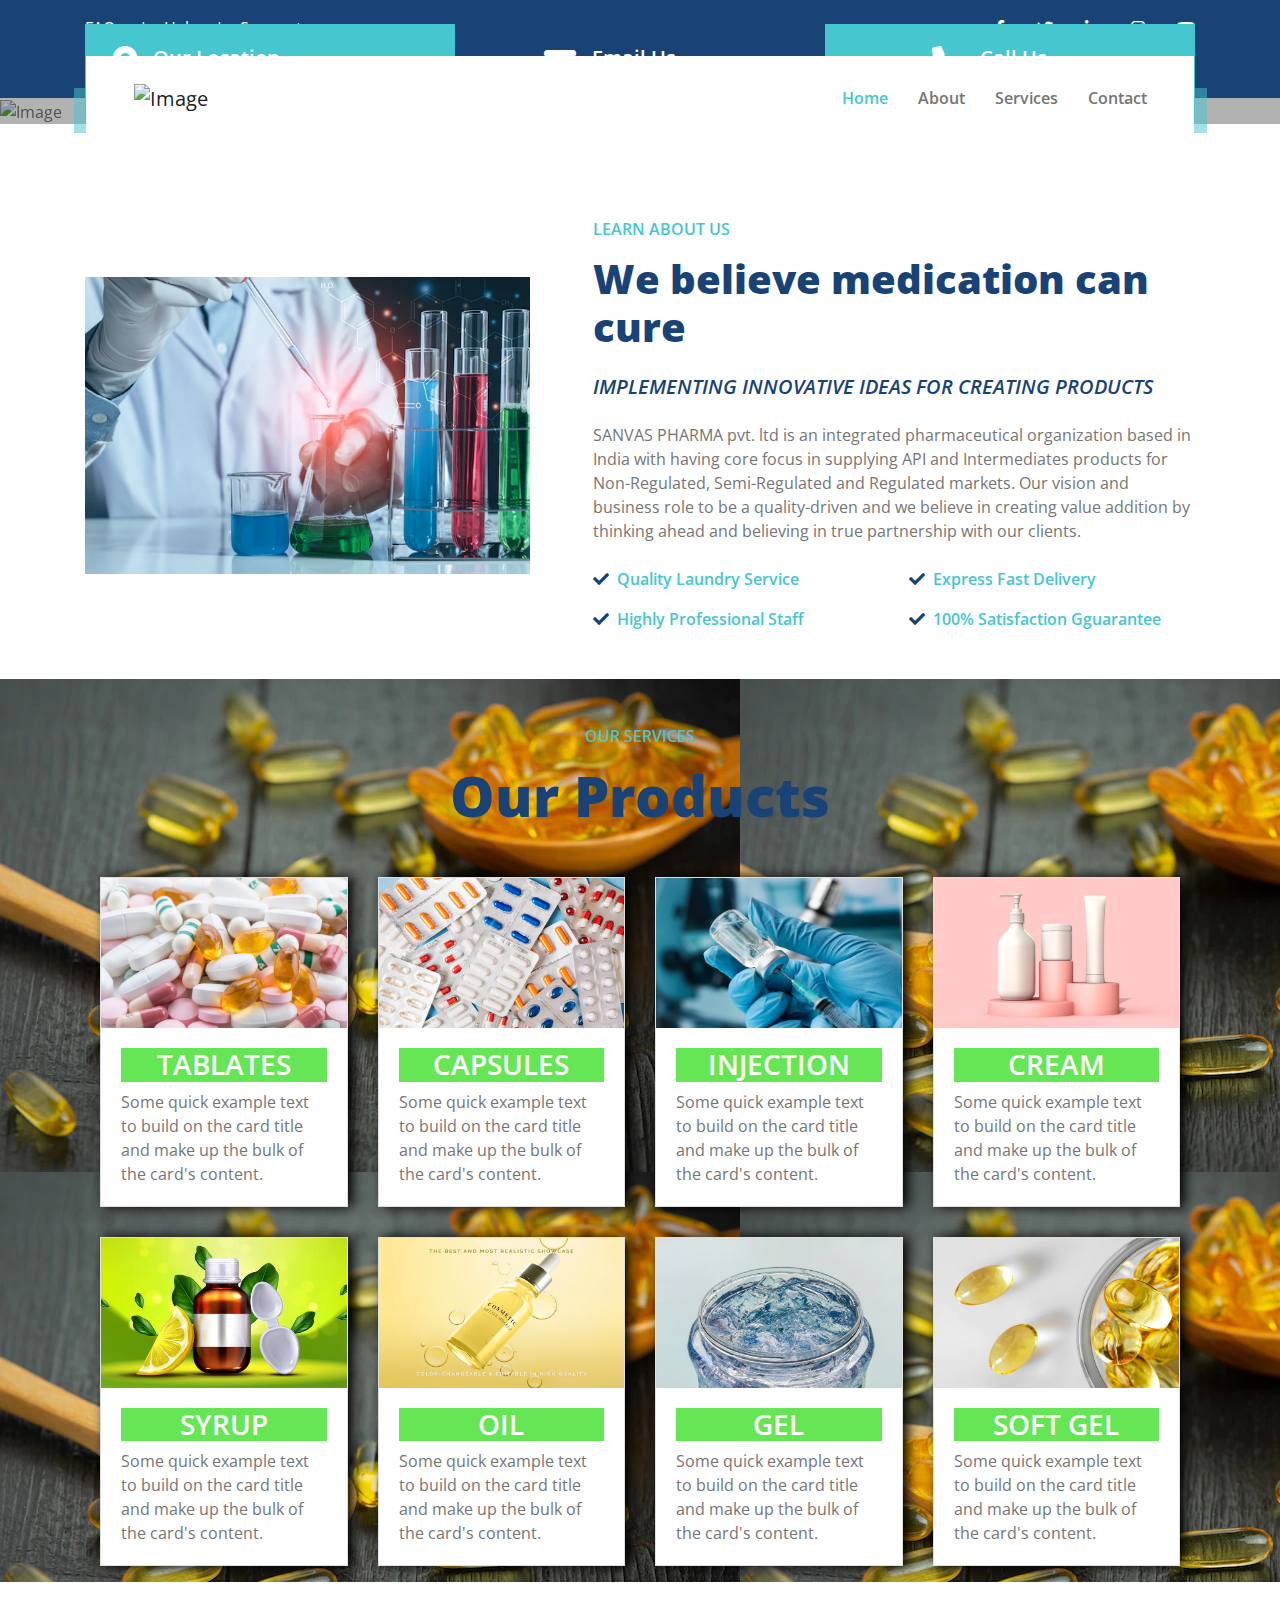
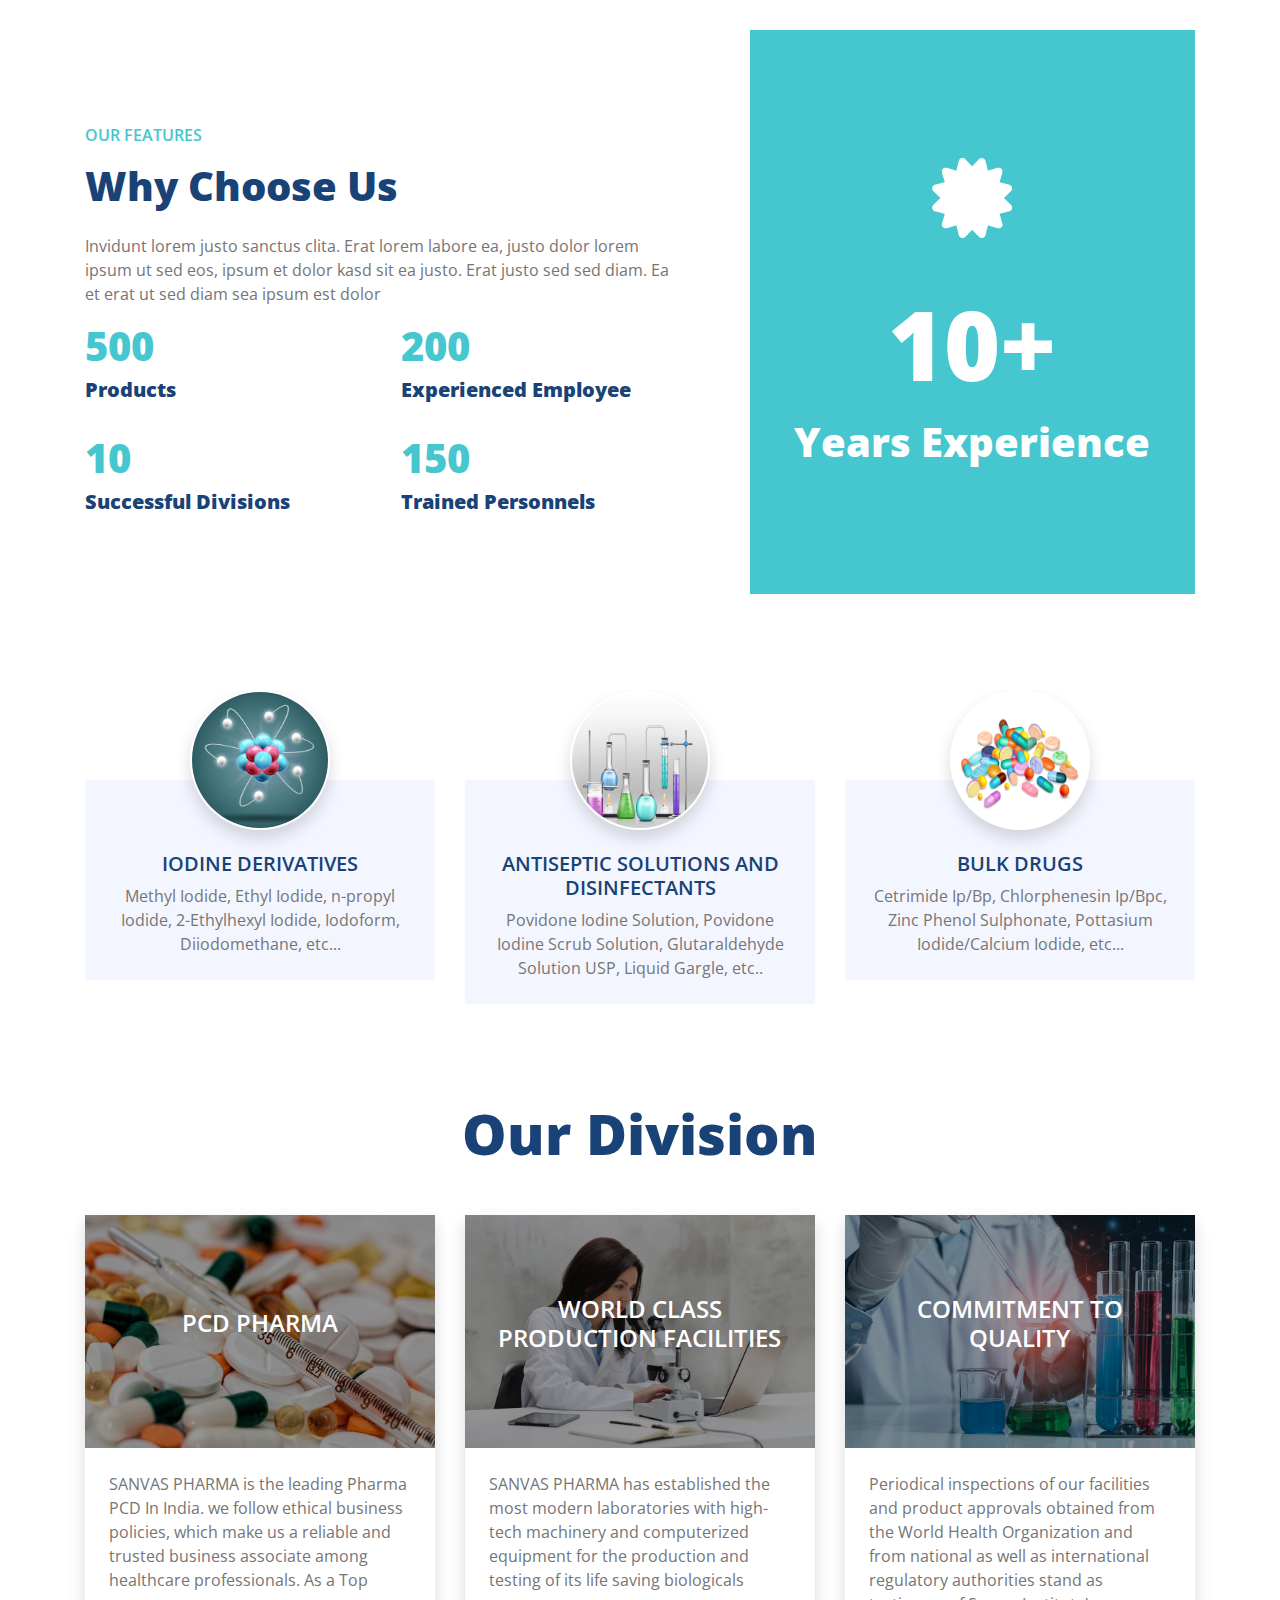
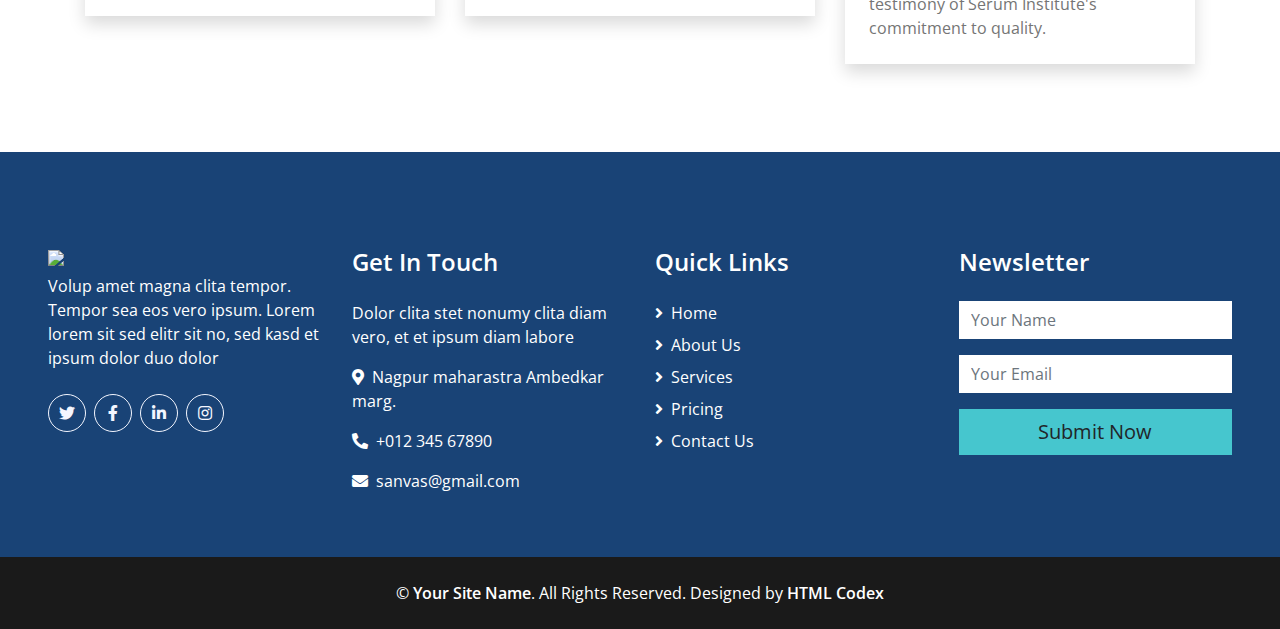
==== commit 1ffb7521: "Update index.html" ====
--- a/index.html
+++ b/index.html
@@ -69,7 +69,7 @@
         <div class="container-lg position-relative p-0 px-lg-3" style="z-index: 9;">
             <nav class="navbar navbar-expand-lg bg-white navbar-light py-3 py-lg-0 pl-3 pl-lg-5">
                 <a href="" class="navbar-brand">
-                    <img  src="img/farma/WhatsApp Image 2022-05-14 at 12.23.12 PM.png" alt="Image">
+                       <img  src="img/farma/4 logo-01 (1).png" alt="Image">
                 </a>
                 <button type="button" class="navbar-toggler" data-toggle="collapse" data-target="#navbarCollapse">
                     <span class="navbar-toggler-icon"></span>
@@ -624,7 +624,7 @@
     <div class="container-fluid bg-primary text-white mt-5 pt-5 px-sm-3 px-md-5">
         <div class="row pt-5">
             <div class="col-lg-3 col-md-6 mb-5">
-                <a href="">  <img  src="img/farma/WhatsApp Image 2022-05-14 at 12.23.12 PM.png" alt="Image"></a>
+                <a href="">      <img  src="img/farma/4 logo-01 (1).png" alt="Image"></a>
                 <p>Volup amet magna clita tempor. Tempor sea eos vero ipsum. Lorem lorem sit sed elitr sit no, sed kasd et ipsum dolor duo dolor</p>
                 <div class="d-flex justify-content-start mt-4">
                     <a class="btn btn-outline-light rounded-circle text-center mr-2 px-0" style="width: 38px; height: 38px;" href="#"><i class="fab fa-twitter"></i></a>
@@ -695,4 +695,4 @@
     <script src="js/main.js"></script>
 </body>
 
-</html>+</html>
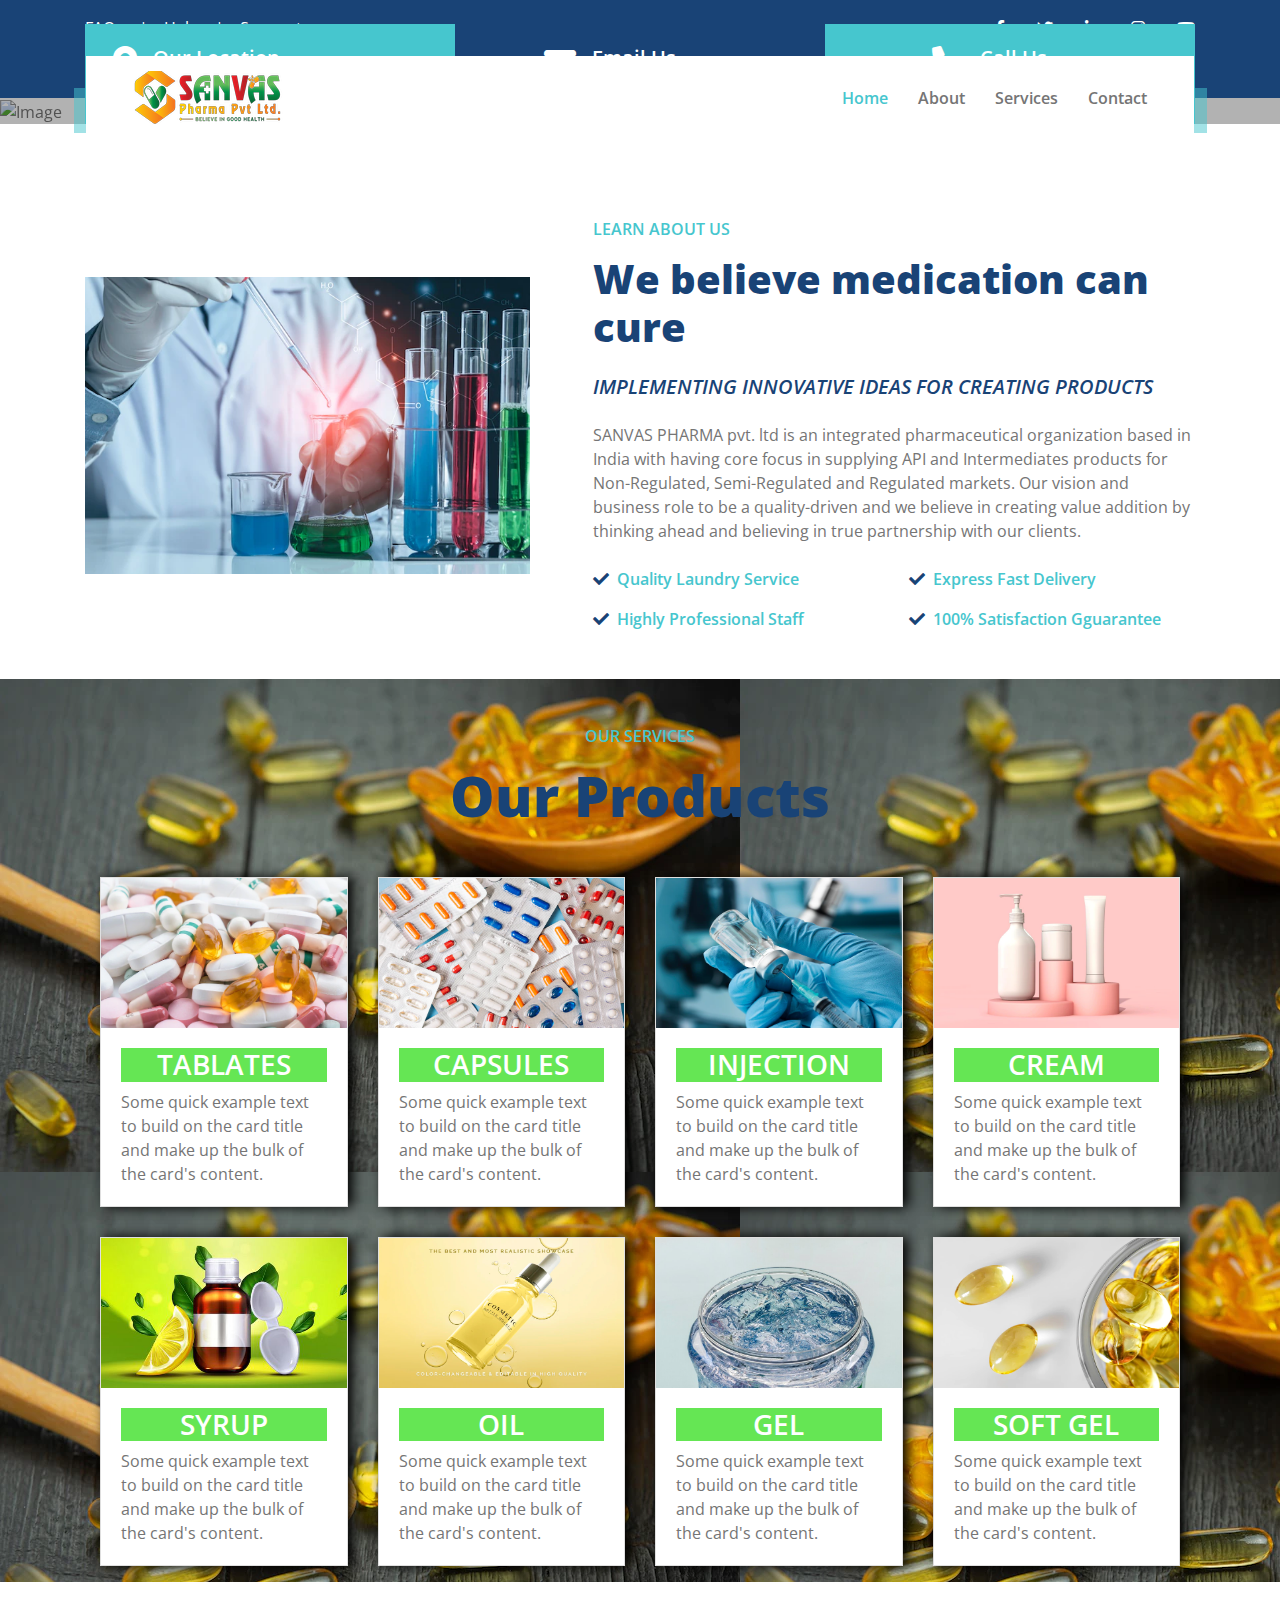
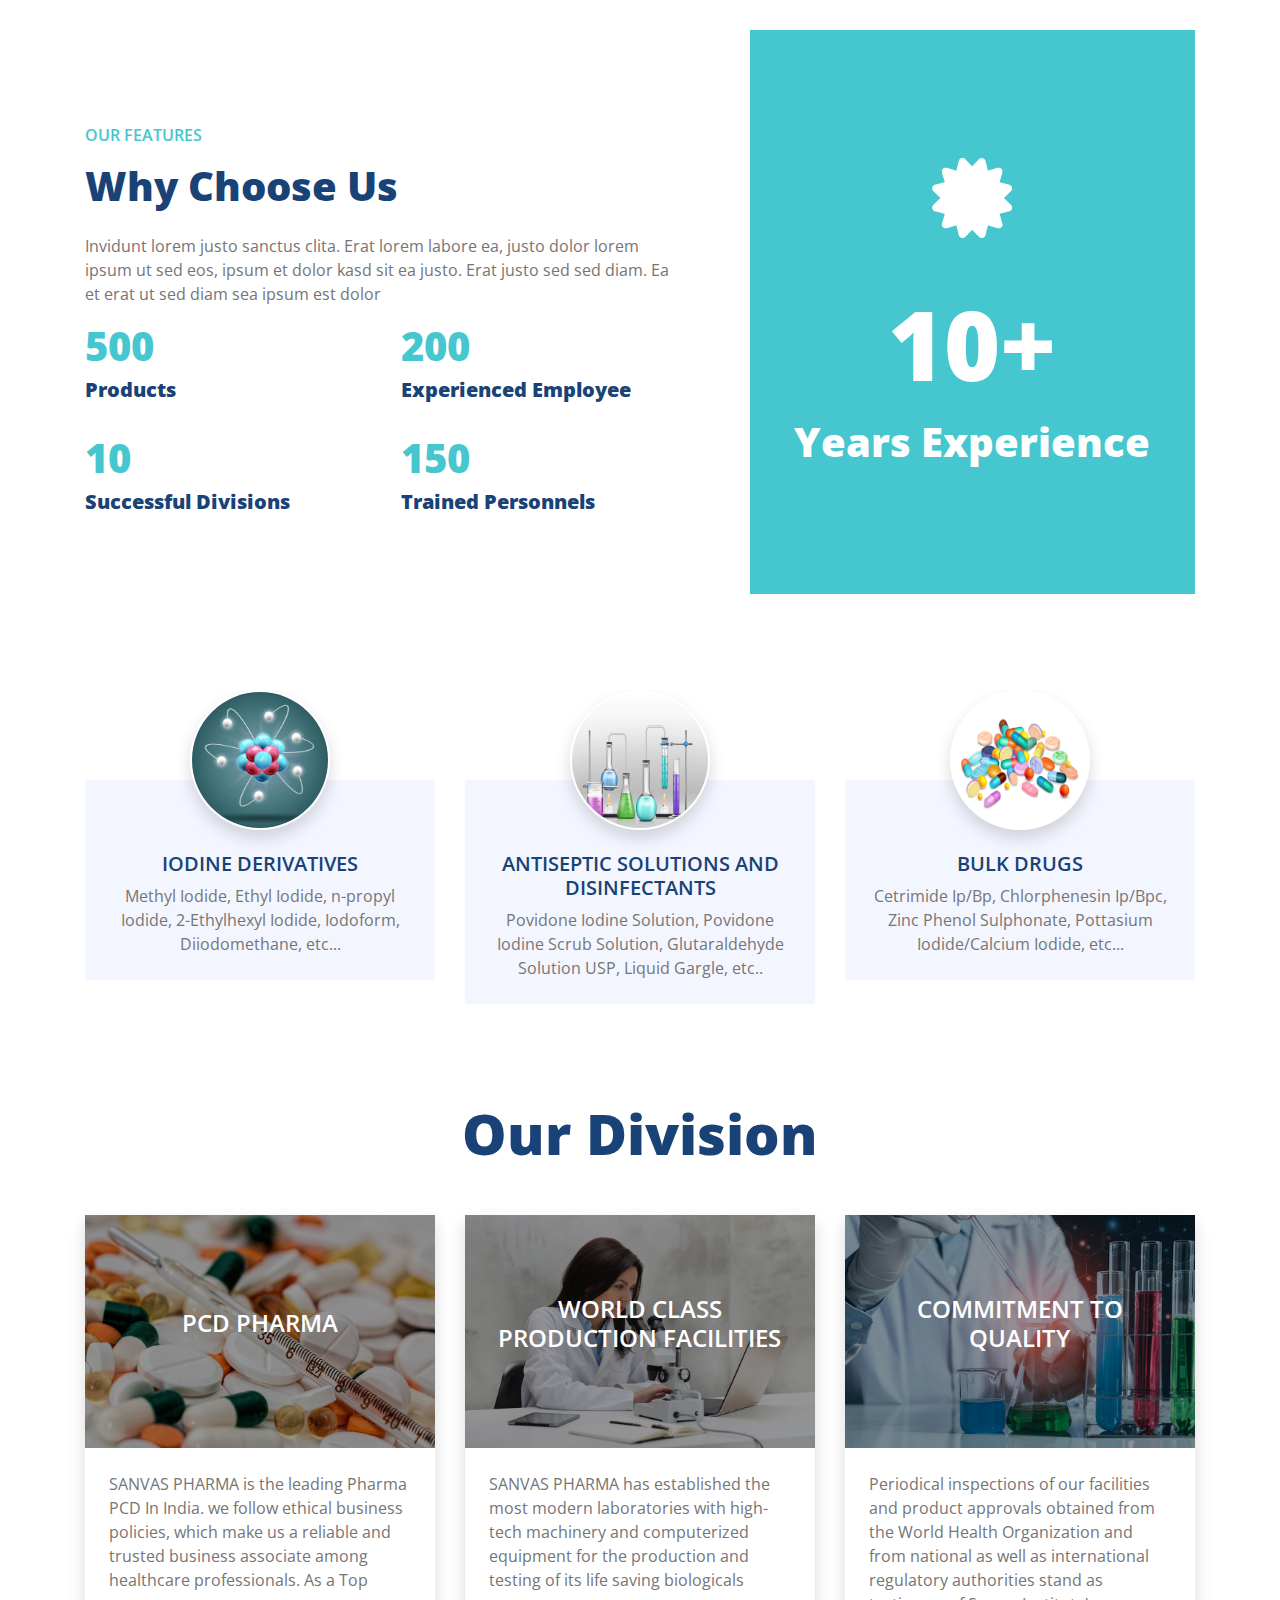
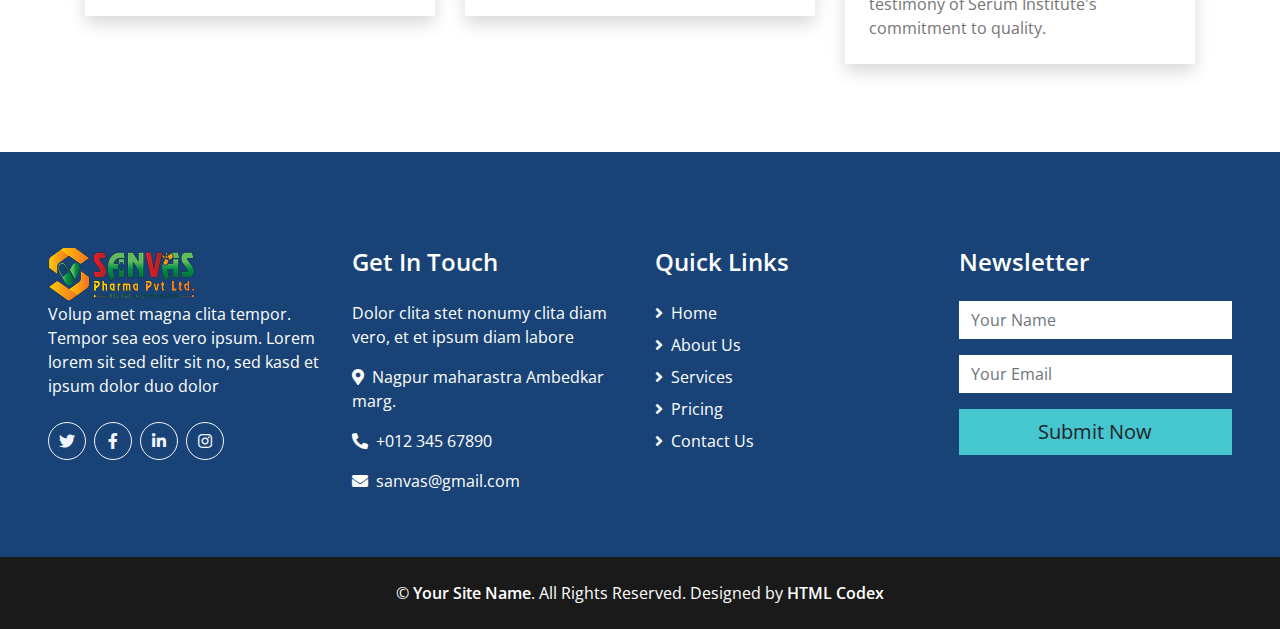
==== commit c881edc0: "Update index.html" ====
--- a/index.html
+++ b/index.html
@@ -624,7 +624,7 @@
     <div class="container-fluid bg-primary text-white mt-5 pt-5 px-sm-3 px-md-5">
         <div class="row pt-5">
             <div class="col-lg-3 col-md-6 mb-5">
-                <a href="">      <img  src="img/farma/4 logo-01 (1).png" alt="Image"></a>
+                <a href="">          <img  src="img/farma/4 logo-01 (1).png" alt="Image"></a>
                 <p>Volup amet magna clita tempor. Tempor sea eos vero ipsum. Lorem lorem sit sed elitr sit no, sed kasd et ipsum dolor duo dolor</p>
                 <div class="d-flex justify-content-start mt-4">
                     <a class="btn btn-outline-light rounded-circle text-center mr-2 px-0" style="width: 38px; height: 38px;" href="#"><i class="fab fa-twitter"></i></a>
